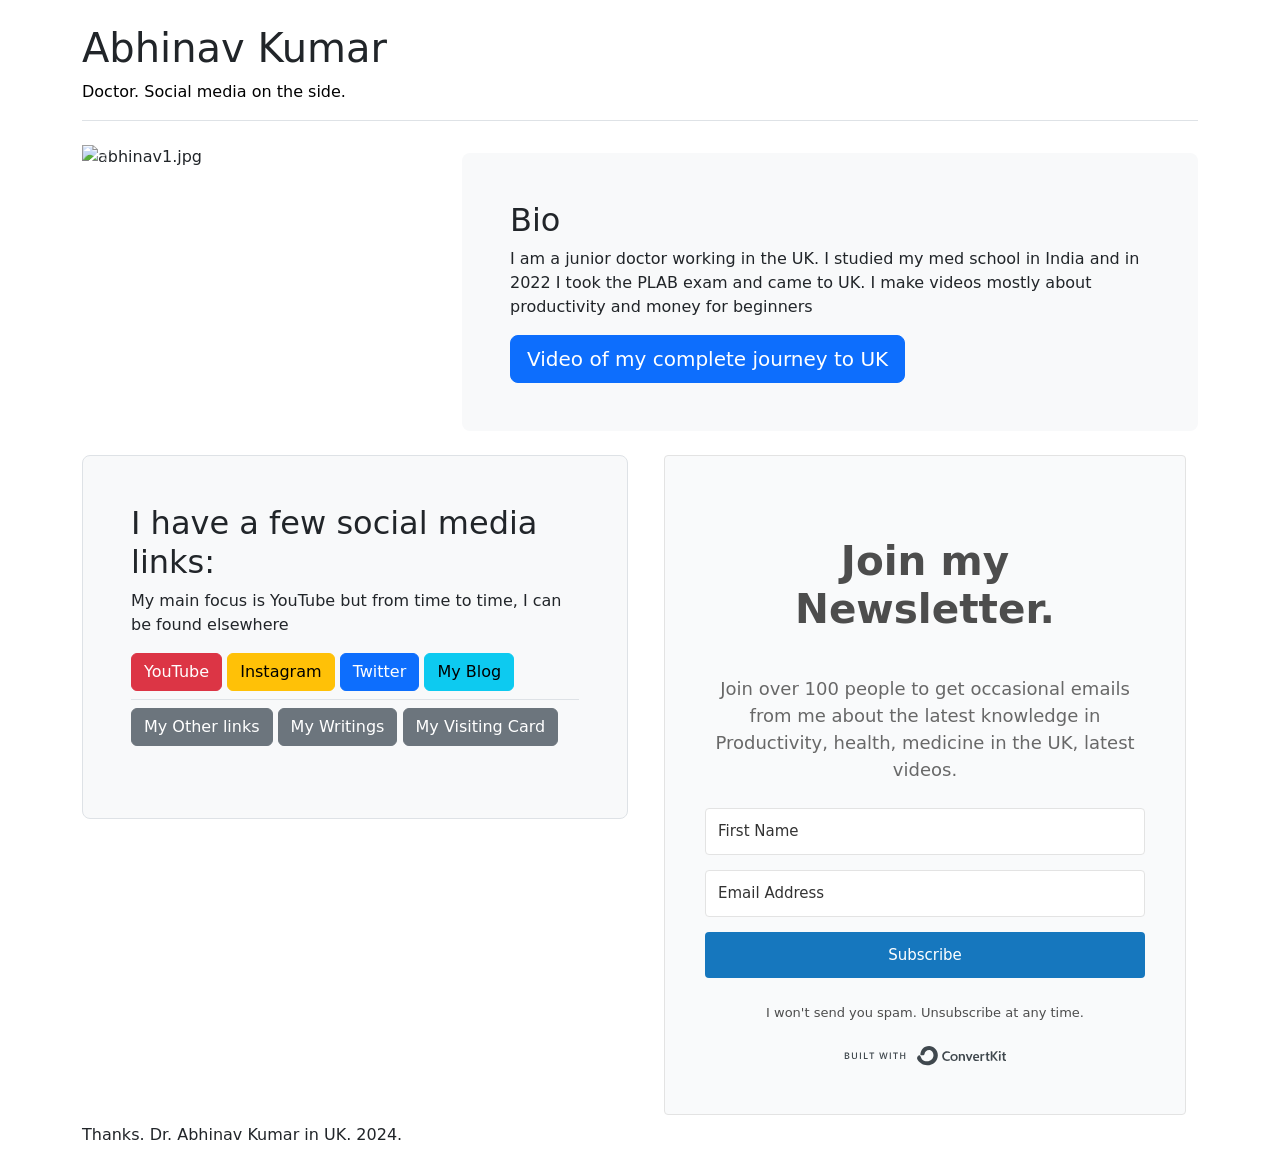
==== index.htm @ 978ca1e4 "name change" ====
<!doctype html>
<html lang="en">

<head>
    <meta charset="utf-8">
    <meta name="viewport" content="width=device-width, initial-scale=1">
    <title>Dr. Abhinav Kumar in UK</title>
    <link href="https://cdn.jsdelivr.net/npm/bootstrap@5.3.3/dist/css/bootstrap.min.css" rel="stylesheet"
        integrity="sha384-QWTKZyjpPEjISv5WaRU9OFeRpok6YctnYmDr5pNlyT2bRjXh0JMhjY6hW+ALEwIH" crossorigin="anonymous">
    <link rel="stylesheet" href="css/style.css">
</head>

<body data-bs-theme="light">
    <div class="container py-4">
        <h1>Abhinav Kumar</h1>

        <header class="pb-3 mb-4 border-bottom">
            <a href="/" class="d-flex align-items-center text-body-emphasis text-decoration-none">
                <span>Doctor. Social media on the side.</span>
            </a>
        </header>
        <div class="row align-items-md-stretch">
            <div class="col-md-4">
                <!-- <div class="h-100 p-1 bg-body-tertiary rounded-3">
                    <img class="dp h-100 w-100 rounded-3" src="image/abhinav1.jpg">
                </div> -->
                <div id="carouselExample" class="carousel slide">
                    <div class="carousel-inner">
                        <div class="carousel-item active">
                            <img src="02_24/image/abhinav1.jpg" class="d-block w-100" alt="abhinav1.jpg">
                        </div>
                        <div class="carousel-item">
                            <img src="02_24/image/abhinav2.jpg" class="d-block w-100" alt="abhinav2.jpg">
                        </div>
                        <div class="carousel-item">
                            <img src="02_24/image/abhinav3.jpg" class="d-block w-100" alt="abhinav3.jpg">
                        </div>
                        <div class="carousel-item">
                            <img src="02_24/image/studio.jpg" class="d-block w-100" alt="studio.jpg">
                        </div>
                    </div>
                    <button class="carousel-control-prev" type="button" data-bs-target="#carouselExample"
                        data-bs-slide="prev">
                        <span class="carousel-control-prev-icon" aria-hidden="true"></span>
                        <span class="visually-hidden">Previous</span>
                    </button>
                    <button class="carousel-control-next" type="button" data-bs-target="#carouselExample"
                        data-bs-slide="next">
                        <span class="carousel-control-next-icon" aria-hidden="true"></span>
                        <span class="visually-hidden">Next</span>
                    </button>
                </div>
            </div>
            <div class="col-md-8 mt-sm-2">
                <div class="h-100 p-5 bg-body-tertiary rounded-3">
                    <h2>Bio</h2>
                    <p>I am a junior doctor working in the UK. I studied my med school in India and in
                        2022 I took the PLAB exam and came to UK. I make videos mostly about productivity and money for
                        beginners</p>
                    <a href="https://youtu.be/Fj8RmemVEFo" target="_blank"><button class="btn btn-primary btn-lg"
                            type="button">Video of my complete journey to UK</button></a>
                </div>
            </div>
        </div>
        <div class="row align-items-md-stretch">
            <div class="col-md-6">
                <div class="py-4">
                    <div class="h-100 p-5 bg-body-tertiary border rounded-3">
                        <div class="pb-2">
                            <h2>I have a few social media links: </h2>
                            <p>My main focus is YouTube but from time to time, I can be found elsewhere</p>
                            <a href="https://youtube.com/@drabhinavkr" target="_blank"><button class="btn btn-danger"
                                    type="button">YouTube</button></a>
                            <a href="https://instagram.com/drabhinavkr" target="_blank"><button class="btn btn-warning"
                                    type="button">Instagram</button></a>
                            <a href="https://twitter.com/drabhinavkr_" target="_blank"><button class="btn btn-primary"
                                    type="button">Twitter</button></a>
                            <a href="https://abhinavkr.com/blog" target="_blank"><button class="btn btn-info"
                                    type="button">My Blog</button></a>
                        </div>
                        <div class="py-2 border-top">
                            <p class="d-inline-flex gap-1">
                                <a class="btn btn-secondary" data-bs-toggle="collapse" href="#otherLinks" role="button"
                                    aria-expanded="false" aria-controls="otherLinks">
                                    My Other links
                                </a>
                            </p>
                            <div class="collapse" id="otherLinks">
                                <div class="card card-body">
                                    <!-- <a class="link-underline link-underline-opacity-0 link-underline-opacity-100-hover"
                                        href="https://abhinavkr.com/learn">My Learnings</a>
                                    <a class="link-underline link-underline-opacity-0 link-underline-opacity-100-hover border-bottom"
                                        href="https://abhinavkr.com/projects">Projects</a> -->
                                    <a class="link-underline link-underline-opacity-0 link-underline-opacity-100-hover"
                                        href="https://abhinavkr.com/s/l" target="_blank">Lexicon</a>
                                    <a class="link-underline link-underline-opacity-0 link-underline-opacity-100-hover"
                                        href="https://abhinavkr.com/projects/twitter-clone/" target="_blank">Twitter
                                        Clone</a>
                                    <a class="link-underline link-underline-opacity-0 link-underline-opacity-100-hover"
                                        href="https://abhinav4848.github.io/static/projects/AbacusTest/"
                                        target="_blank">Abacus Worksheet generator</a>
                                    <a class="link-underline link-underline-opacity-0 link-underline-opacity-100-hover"
                                        href="https://abhinav4848.github.io/static/projects/arrow-generator-for-agility-exercises/"
                                        target="_blank">Agility Arrows</a>
                                    <a class="link-underline link-underline-opacity-0 link-underline-opacity-100-hover"
                                        href="https://abhinavkr.com/s/ld" target="_blank">Search
                                        App</a>
                                    <a class="link-underline link-underline-opacity-0 link-underline-opacity-100-hover"
                                        href="https://bit.ly/SQ6wnI" target="_blank">My outdated chrome extension</a>
                                </div>
                            </div>

                            <p class="d-inline-flex gap-1">
                                <a class="btn btn-secondary" data-bs-toggle="collapse" href="#otherBlogs" role="button"
                                    aria-expanded="false" aria-controls="otherBlogs">
                                    My Writings
                                </a>
                            </p>
                            <div class="collapse" id="otherBlogs">
                                <div class="card card-body">
                                    <a class="link-underline link-underline-opacity-0 link-underline-opacity-100-hover"
                                        href="https://throwninthedeep.wordpress.com" target="_blank">Writings</a>
                                    <a class="link-underline link-underline-opacity-0 link-underline-opacity-100-hover"
                                        href="https://abhinavkr.com/musings" target="_blank">Random Knowledge</a>
                                    <a class="link-underline link-underline-opacity-0 link-underline-opacity-100-hover"
                                        href="https://abhinavkr.com/blog" target="_blank">Mind and Body Blog</a>
                                    <a class="link-underline link-underline-opacity-0 link-underline-opacity-100-hover"
                                        href="https://abhinavkr.com/personal" target="_blank">Personal Journal</a>
                                </div>
                            </div>
                            <p class="d-inline-flex gap-1">
                                <a class="btn btn-secondary" data-bs-toggle="collapse" href="#visitingCard"
                                    role="button" aria-expanded="false" aria-controls="visitingCard">
                                    My Visiting Card
                                </a>
                            </p>
                            <div class="collapse" id="visitingCard">
                                <div class="card card-body">
                                    <em>Click image to Download</em>
                                    <a download="abhinavkr.com Abhinav Kumar Business Card+image.jpg"
                                        href="02_24/image/abhinavkr.com_Abhinav_Kumar_Business_Card.JPG"
                                        title="Business Card">
                                        <img class="h-100 w-100" alt="visiting card"
                                            src="02_24/image/abhinavkr.com_Abhinav_Kumar_Business_Card.JPG">
                                    </a>
                                </div>
                            </div>
                        </div>
                    </div>

                </div>
            </div>
            <div class="col-md-6">
                <!--ConvertKit-->
                <div class="container">
                    <div class="row pt-4 pb-2">
                        <div class="col">
                            <script src="https://f.convertkit.com/ckjs/ck.5.js"></script>
                            <form action="https://app.convertkit.com/forms/5622365/subscriptions"
                                class="seva-form formkit-form" method="post" data-sv-form="5622365"
                                data-uid="0d3152f352" data-format="inline" data-version="5"
                                data-options="{&quot;settings&quot;:{&quot;after_subscribe&quot;:{&quot;action&quot;:&quot;message&quot;,&quot;success_message&quot;:&quot;Success! Now check your email to confirm your subscription.&quot;,&quot;redirect_url&quot;:&quot;&quot;},&quot;analytics&quot;:{&quot;google&quot;:null,&quot;fathom&quot;:null,&quot;facebook&quot;:null,&quot;segment&quot;:null,&quot;pinterest&quot;:null,&quot;sparkloop&quot;:null,&quot;googletagmanager&quot;:null},&quot;modal&quot;:{&quot;trigger&quot;:&quot;timer&quot;,&quot;scroll_percentage&quot;:null,&quot;timer&quot;:5,&quot;devices&quot;:&quot;all&quot;,&quot;show_once_every&quot;:15},&quot;powered_by&quot;:{&quot;show&quot;:true,&quot;url&quot;:&quot;https://convertkit.com/features/forms?utm_campaign=poweredby&amp;utm_content=form&amp;utm_medium=referral&amp;utm_source=dynamic&quot;},&quot;recaptcha&quot;:{&quot;enabled&quot;:false},&quot;return_visitor&quot;:{&quot;action&quot;:&quot;show&quot;,&quot;custom_content&quot;:&quot;&quot;},&quot;slide_in&quot;:{&quot;display_in&quot;:&quot;bottom_right&quot;,&quot;trigger&quot;:&quot;timer&quot;,&quot;scroll_percentage&quot;:null,&quot;timer&quot;:5,&quot;devices&quot;:&quot;all&quot;,&quot;show_once_every&quot;:15},&quot;sticky_bar&quot;:{&quot;display_in&quot;:&quot;top&quot;,&quot;trigger&quot;:&quot;timer&quot;,&quot;scroll_percentage&quot;:null,&quot;timer&quot;:5,&quot;devices&quot;:&quot;all&quot;,&quot;show_once_every&quot;:15}},&quot;version&quot;:&quot;5&quot;}"
                                min-width="400 500 600 700 800"
                                style="background-color: rgb(249, 250, 251); border-radius: 4px;">
                                <div class="formkit-background" style="opacity: 0.2;"></div>
                                <div data-style="minimal">
                                    <div class="formkit-header" data-element="header"
                                        style="color: rgb(77, 77, 77); font-size: 27px; font-weight: 700;">
                                        <h2>Join my Newsletter.</h2>
                                    </div>
                                    <div class="formkit-subheader" data-element="subheader"
                                        style="color: rgb(104, 104, 104); font-size: 18px;">
                                        <p>Join over 100 people to get occasional emails from me about the latest
                                            knowledge in
                                            Productivity, health, medicine in the UK, latest videos.</p>
                                    </div>
                                    <ul class="formkit-alert formkit-alert-error" data-element="errors"
                                        data-group="alert"></ul>
                                    <div data-element="fields" data-stacked="true" class="seva-fields formkit-fields">
                                        <div class="formkit-field"><input class="formkit-input" aria-label="First Name"
                                                name="fields[first_name]" required="" placeholder="First Name"
                                                type="text"
                                                style="color: rgb(0, 0, 0); border-color: rgb(227, 227, 227); border-radius: 4px; font-weight: 400;">
                                        </div>
                                        <div class="formkit-field"><input class="formkit-input" name="email_address"
                                                aria-label="Email Address" placeholder="Email Address" required=""
                                                type="email"
                                                style="color: rgb(0, 0, 0); border-color: rgb(227, 227, 227); border-radius: 4px; font-weight: 400;">
                                        </div><button data-element="submit" class="formkit-submit formkit-submit"
                                            style="color: rgb(255, 255, 255); background-color: rgb(22, 119, 190); border-radius: 4px; font-weight: 400;">
                                            <div class="formkit-spinner">
                                                <div></div>
                                                <div></div>
                                                <div></div>
                                            </div><span class="">Subscribe</span>
                                        </button>
                                    </div>
                                    <div class="formkit-guarantee" data-element="guarantee"
                                        style="color: rgb(77, 77, 77); font-size: 13px; font-weight: 400;">
                                        <p>I won't send you spam. Unsubscribe at any time.</p>
                                    </div>
                                    <div class="formkit-powered-by-convertkit-container"><a
                                            href="https://convertkit.com/features/forms?utm_campaign=poweredby&amp;utm_content=form&amp;utm_medium=referral&amp;utm_source=dynamic"
                                            data-element="powered-by" class="formkit-powered-by-convertkit"
                                            data-variant="dark" target="_blank" rel="nofollow">Built with ConvertKit</a>
                                    </div>
                                </div>
                                <style>
                                    .formkit-form[data-uid="0d3152f352"] * {
                                        box-sizing: border-box;
                                    }

                                    .formkit-form[data-uid="0d3152f352"] {
                                        -webkit-font-smoothing: antialiased;
                                        -moz-osx-font-smoothing: grayscale;
                                    }

                                    .formkit-form[data-uid="0d3152f352"] legend {
                                        border: none;
                                        font-size: inherit;
                                        margin-bottom: 10px;
                                        padding: 0;
                                        position: relative;
                                        display: table;
                                    }

                                    .formkit-form[data-uid="0d3152f352"] fieldset {
                                        border: 0;
                                        padding: 0.01em 0 0 0;
                                        margin: 0;
                                        min-width: 0;
                                    }

                                    .formkit-form[data-uid="0d3152f352"] body:not(:-moz-handler-blocked) fieldset {
                                        display: table-cell;
                                    }

                                    .formkit-form[data-uid="0d3152f352"] h1,
                                    .formkit-form[data-uid="0d3152f352"] h2,
                                    .formkit-form[data-uid="0d3152f352"] h3,
                                    .formkit-form[data-uid="0d3152f352"] h4,
                                    .formkit-form[data-uid="0d3152f352"] h5,
                                    .formkit-form[data-uid="0d3152f352"] h6 {
                                        color: inherit;
                                        font-size: inherit;
                                        font-weight: inherit;
                                    }

                                    .formkit-form[data-uid="0d3152f352"] h2 {
                                        font-size: 1.5em;
                                        margin: 1em 0;
                                    }

                                    .formkit-form[data-uid="0d3152f352"] h3 {
                                        font-size: 1.17em;
                                        margin: 1em 0;
                                    }

                                    .formkit-form[data-uid="0d3152f352"] p {
                                        color: inherit;
                                        font-size: inherit;
                                        font-weight: inherit;
                                    }

                                    .formkit-form[data-uid="0d3152f352"] ol:not([template-default]),
                                    .formkit-form[data-uid="0d3152f352"] ul:not([template-default]),
                                    .formkit-form[data-uid="0d3152f352"] blockquote:not([template-default]) {
                                        text-align: left;
                                    }

                                    .formkit-form[data-uid="0d3152f352"] p:not([template-default]),
                                    .formkit-form[data-uid="0d3152f352"] hr:not([template-default]),
                                    .formkit-form[data-uid="0d3152f352"] blockquote:not([template-default]),
                                    .formkit-form[data-uid="0d3152f352"] ol:not([template-default]),
                                    .formkit-form[data-uid="0d3152f352"] ul:not([template-default]) {
                                        color: inherit;
                                        font-style: initial;
                                    }

                                    .formkit-form[data-uid="0d3152f352"] .ordered-list,
                                    .formkit-form[data-uid="0d3152f352"] .unordered-list {
                                        list-style-position: outside !important;
                                        padding-left: 1em;
                                    }

                                    .formkit-form[data-uid="0d3152f352"] .list-item {
                                        padding-left: 0;
                                    }

                                    .formkit-form[data-uid="0d3152f352"][data-format="modal"] {
                                        display: none;
                                    }

                                    .formkit-form[data-uid="0d3152f352"][data-format="slide in"] {
                                        display: none;
                                    }

                                    .formkit-form[data-uid="0d3152f352"][data-format="sticky bar"] {
                                        display: none;
                                    }

                                    .formkit-sticky-bar .formkit-form[data-uid="0d3152f352"][data-format="sticky bar"] {
                                        display: block;
                                    }

                                    .formkit-form[data-uid="0d3152f352"] .formkit-input,
                                    .formkit-form[data-uid="0d3152f352"] .formkit-select,
                                    .formkit-form[data-uid="0d3152f352"] .formkit-checkboxes {
                                        width: 100%;
                                    }

                                    .formkit-form[data-uid="0d3152f352"] .formkit-button,
                                    .formkit-form[data-uid="0d3152f352"] .formkit-submit {
                                        border: 0;
                                        border-radius: 5px;
                                        color: #ffffff;
                                        cursor: pointer;
                                        display: inline-block;
                                        text-align: center;
                                        font-size: 15px;
                                        font-weight: 500;
                                        cursor: pointer;
                                        margin-bottom: 15px;
                                        overflow: hidden;
                                        padding: 0;
                                        position: relative;
                                        vertical-align: middle;
                                    }

                                    .formkit-form[data-uid="0d3152f352"] .formkit-button:hover,
                                    .formkit-form[data-uid="0d3152f352"] .formkit-submit:hover,
                                    .formkit-form[data-uid="0d3152f352"] .formkit-button:focus,
                                    .formkit-form[data-uid="0d3152f352"] .formkit-submit:focus {
                                        outline: none;
                                    }

                                    .formkit-form[data-uid="0d3152f352"] .formkit-button:hover>span,
                                    .formkit-form[data-uid="0d3152f352"] .formkit-submit:hover>span,
                                    .formkit-form[data-uid="0d3152f352"] .formkit-button:focus>span,
                                    .formkit-form[data-uid="0d3152f352"] .formkit-submit:focus>span {
                                        background-color: rgba(0, 0, 0, 0.1);
                                    }

                                    .formkit-form[data-uid="0d3152f352"] .formkit-button>span,
                                    .formkit-form[data-uid="0d3152f352"] .formkit-submit>span {
                                        display: block;
                                        -webkit-transition: all 300ms ease-in-out;
                                        transition: all 300ms ease-in-out;
                                        padding: 12px 24px;
                                    }

                                    .formkit-form[data-uid="0d3152f352"] .formkit-input {
                                        background: #ffffff;
                                        font-size: 15px;
                                        padding: 12px;
                                        border: 1px solid #e3e3e3;
                                        -webkit-flex: 1 0 auto;
                                        -ms-flex: 1 0 auto;
                                        flex: 1 0 auto;
                                        line-height: 1.4;
                                        margin: 0;
                                        -webkit-transition: border-color ease-out 300ms;
                                        transition: border-color ease-out 300ms;
                                    }

                                    .formkit-form[data-uid="0d3152f352"] .formkit-input:focus {
                                        outline: none;
                                        border-color: #1677be;
                                        -webkit-transition: border-color ease 300ms;
                                        transition: border-color ease 300ms;
                                    }

                                    .formkit-form[data-uid="0d3152f352"] .formkit-input::-webkit-input-placeholder {
                                        color: inherit;
                                        opacity: 0.8;
                                    }

                                    .formkit-form[data-uid="0d3152f352"] .formkit-input::-moz-placeholder {
                                        color: inherit;
                                        opacity: 0.8;
                                    }

                                    .formkit-form[data-uid="0d3152f352"] .formkit-input:-ms-input-placeholder {
                                        color: inherit;
                                        opacity: 0.8;
                                    }

                                    .formkit-form[data-uid="0d3152f352"] .formkit-input::placeholder {
                                        color: inherit;
                                        opacity: 0.8;
                                    }

                                    .formkit-form[data-uid="0d3152f352"] [data-group="dropdown"] {
                                        position: relative;
                                        display: inline-block;
                                        width: 100%;
                                    }

                                    .formkit-form[data-uid="0d3152f352"] [data-group="dropdown"]::before {
                                        content: "";
                                        top: calc(50% - 2.5px);
                                        right: 10px;
                                        position: absolute;
                                        pointer-events: none;
                                        border-color: #4f4f4f transparent transparent transparent;
                                        border-style: solid;
                                        border-width: 6px 6px 0 6px;
                                        height: 0;
                                        width: 0;
                                        z-index: 999;
                                    }

                                    .formkit-form[data-uid="0d3152f352"] [data-group="dropdown"] select {
                                        height: auto;
                                        width: 100%;
                                        cursor: pointer;
                                        color: #333333;
                                        line-height: 1.4;
                                        margin-bottom: 0;
                                        padding: 0 6px;
                                        -webkit-appearance: none;
                                        -moz-appearance: none;
                                        appearance: none;
                                        font-size: 15px;
                                        padding: 12px;
                                        padding-right: 25px;
                                        border: 1px solid #e3e3e3;
                                        background: #ffffff;
                                    }

                                    .formkit-form[data-uid="0d3152f352"] [data-group="dropdown"] select:focus {
                                        outline: none;
                                    }

                                    .formkit-form[data-uid="0d3152f352"] [data-group="checkboxes"] {
                                        text-align: left;
                                        margin: 0;
                                    }

                                    .formkit-form[data-uid="0d3152f352"] [data-group="checkboxes"] [data-group="checkbox"] {
                                        margin-bottom: 10px;
                                    }

                                    .formkit-form[data-uid="0d3152f352"] [data-group="checkboxes"] [data-group="checkbox"] * {
                                        cursor: pointer;
                                    }

                                    .formkit-form[data-uid="0d3152f352"] [data-group="checkboxes"] [data-group="checkbox"]:last-of-type {
                                        margin-bottom: 0;
                                    }

                                    .formkit-form[data-uid="0d3152f352"] [data-group="checkboxes"] [data-group="checkbox"] input[type="checkbox"] {
                                        display: none;
                                    }

                                    .formkit-form[data-uid="0d3152f352"] [data-group="checkboxes"] [data-group="checkbox"] input[type="checkbox"]+label::after {
                                        content: none;
                                    }

                                    .formkit-form[data-uid="0d3152f352"] [data-group="checkboxes"] [data-group="checkbox"] input[type="checkbox"]:checked+label::after {
                                        border-color: #ffffff;
                                        content: "";
                                    }

                                    .formkit-form[data-uid="0d3152f352"] [data-group="checkboxes"] [data-group="checkbox"] input[type="checkbox"]:checked+label::before {
                                        background: #10bf7a;
                                        border-color: #10bf7a;
                                    }

                                    .formkit-form[data-uid="0d3152f352"] [data-group="checkboxes"] [data-group="checkbox"] label {
                                        position: relative;
                                        display: inline-block;
                                        padding-left: 28px;
                                    }

                                    .formkit-form[data-uid="0d3152f352"] [data-group="checkboxes"] [data-group="checkbox"] label::before,
                                    .formkit-form[data-uid="0d3152f352"] [data-group="checkboxes"] [data-group="checkbox"] label::after {
                                        position: absolute;
                                        content: "";
                                        display: inline-block;
                                    }

                                    .formkit-form[data-uid="0d3152f352"] [data-group="checkboxes"] [data-group="checkbox"] label::before {
                                        height: 16px;
                                        width: 16px;
                                        border: 1px solid #e3e3e3;
                                        background: #ffffff;
                                        left: 0px;
                                        top: 3px;
                                    }

                                    .formkit-form[data-uid="0d3152f352"] [data-group="checkboxes"] [data-group="checkbox"] label::after {
                                        height: 4px;
                                        width: 8px;
                                        border-left: 2px solid #4d4d4d;
                                        border-bottom: 2px solid #4d4d4d;
                                        -webkit-transform: rotate(-45deg);
                                        -ms-transform: rotate(-45deg);
                                        transform: rotate(-45deg);
                                        left: 4px;
                                        top: 8px;
                                    }

                                    .formkit-form[data-uid="0d3152f352"] .formkit-alert {
                                        background: #f9fafb;
                                        border: 1px solid #e3e3e3;
                                        border-radius: 5px;
                                        -webkit-flex: 1 0 auto;
                                        -ms-flex: 1 0 auto;
                                        flex: 1 0 auto;
                                        list-style: none;
                                        margin: 25px auto;
                                        padding: 12px;
                                        text-align: center;
                                        width: 100%;
                                    }

                                    .formkit-form[data-uid="0d3152f352"] .formkit-alert:empty {
                                        display: none;
                                    }

                                    .formkit-form[data-uid="0d3152f352"] .formkit-alert-success {
                                        background: #d3fbeb;
                                        border-color: #10bf7a;
                                        color: #0c905c;
                                    }

                                    .formkit-form[data-uid="0d3152f352"] .formkit-alert-error {
                                        background: #fde8e2;
                                        border-color: #f2643b;
                                        color: #ea4110;
                                    }

                                    .formkit-form[data-uid="0d3152f352"] .formkit-spinner {
                                        display: -webkit-box;
                                        display: -webkit-flex;
                                        display: -ms-flexbox;
                                        display: flex;
                                        height: 0px;
                                        width: 0px;
                                        margin: 0 auto;
                                        position: absolute;
                                        top: 0;
                                        left: 0;
                                        right: 0;
                                        width: 0px;
                                        overflow: hidden;
                                        text-align: center;
                                        -webkit-transition: all 300ms ease-in-out;
                                        transition: all 300ms ease-in-out;
                                    }

                                    .formkit-form[data-uid="0d3152f352"] .formkit-spinner>div {
                                        margin: auto;
                                        width: 12px;
                                        height: 12px;
                                        background-color: #fff;
                                        opacity: 0.3;
                                        border-radius: 100%;
                                        display: inline-block;
                                        -webkit-animation: formkit-bouncedelay-formkit-form-data-uid-0d3152f352- 1.4s infinite ease-in-out both;
                                        animation: formkit-bouncedelay-formkit-form-data-uid-0d3152f352- 1.4s infinite ease-in-out both;
                                    }

                                    .formkit-form[data-uid="0d3152f352"] .formkit-spinner>div:nth-child(1) {
                                        -webkit-animation-delay: -0.32s;
                                        animation-delay: -0.32s;
                                    }

                                    .formkit-form[data-uid="0d3152f352"] .formkit-spinner>div:nth-child(2) {
                                        -webkit-animation-delay: -0.16s;
                                        animation-delay: -0.16s;
                                    }

                                    .formkit-form[data-uid="0d3152f352"] .formkit-submit[data-active] .formkit-spinner {
                                        opacity: 1;
                                        height: 100%;
                                        width: 50px;
                                    }

                                    .formkit-form[data-uid="0d3152f352"] .formkit-submit[data-active] .formkit-spinner~span {
                                        opacity: 0;
                                    }

                                    .formkit-form[data-uid="0d3152f352"] .formkit-powered-by[data-active="false"] {
                                        opacity: 0.35;
                                    }

                                    .formkit-form[data-uid="0d3152f352"] .formkit-powered-by-convertkit-container {
                                        display: -webkit-box;
                                        display: -webkit-flex;
                                        display: -ms-flexbox;
                                        display: flex;
                                        width: 100%;
                                        z-index: 5;
                                        margin: 10px 0;
                                        position: relative;
                                    }

                                    .formkit-form[data-uid="0d3152f352"] .formkit-powered-by-convertkit-container[data-active="false"] {
                                        opacity: 0.35;
                                    }

                                    .formkit-form[data-uid="0d3152f352"] .formkit-powered-by-convertkit {
                                        -webkit-align-items: center;
                                        -webkit-box-align: center;
                                        -ms-flex-align: center;
                                        align-items: center;
                                        background-color: #ffffff;
                                        border: 1px solid #dde2e7;
                                        border-radius: 4px;
                                        color: #373f45;
                                        cursor: pointer;
                                        display: block;
                                        height: 36px;
                                        margin: 0 auto;
                                        opacity: 0.95;
                                        padding: 0;
                                        -webkit-text-decoration: none;
                                        text-decoration: none;
                                        text-indent: 100%;
                                        -webkit-transition: ease-in-out all 200ms;
                                        transition: ease-in-out all 200ms;
                                        white-space: nowrap;
                                        overflow: hidden;
                                        -webkit-user-select: none;
                                        -moz-user-select: none;
                                        -ms-user-select: none;
                                        user-select: none;
                                        width: 190px;
                                        background-repeat: no-repeat;
                                        background-position: center;
                                        background-image: url("data:image/svg+xml;charset=utf8,%3Csvg width='162' height='20' viewBox='0 0 162 20' fill='none' xmlns='http://www.w3.org/2000/svg'%3E%3Cpath d='M83.0561 15.2457C86.675 15.2457 89.4722 12.5154 89.4722 9.14749C89.4722 5.99211 86.8443 4.06563 85.1038 4.06563C82.6801 4.06563 80.7373 5.76407 80.4605 8.28551C80.4092 8.75244 80.0387 9.14403 79.5686 9.14069C78.7871 9.13509 77.6507 9.12841 76.9314 9.13092C76.6217 9.13199 76.3658 8.88106 76.381 8.57196C76.4895 6.38513 77.2218 4.3404 78.618 2.76974C80.1695 1.02445 82.4289 0 85.1038 0C89.5979 0 93.8406 4.07791 93.8406 9.14749C93.8406 14.7608 89.1832 19.3113 83.1517 19.3113C78.8502 19.3113 74.5179 16.5041 73.0053 12.5795C72.9999 12.565 72.9986 12.5492 73.0015 12.534C73.0218 12.4179 73.0617 12.3118 73.1011 12.2074C73.1583 12.0555 73.2143 11.907 73.2062 11.7359L73.18 11.1892C73.174 11.0569 73.2075 10.9258 73.2764 10.8127C73.3452 10.6995 73.4463 10.6094 73.5666 10.554L73.7852 10.4523C73.9077 10.3957 74.0148 10.3105 74.0976 10.204C74.1803 10.0974 74.2363 9.97252 74.2608 9.83983C74.3341 9.43894 74.6865 9.14749 75.0979 9.14749C75.7404 9.14749 76.299 9.57412 76.5088 10.1806C77.5188 13.1 79.1245 15.2457 83.0561 15.2457Z' fill='%23373F45'/%3E%3Cpath d='M155.758 6.91365C155.028 6.91365 154.804 6.47916 154.804 5.98857C154.804 5.46997 154.986 5.06348 155.758 5.06348C156.53 5.06348 156.712 5.46997 156.712 5.98857C156.712 6.47905 156.516 6.91365 155.758 6.91365ZM142.441 12.9304V9.32833L141.415 9.32323V8.90392C141.415 8.44719 141.786 8.07758 142.244 8.07986L142.441 8.08095V6.55306L144.082 6.09057V8.08073H145.569V8.50416C145.569 8.61242 145.548 8.71961 145.506 8.81961C145.465 8.91961 145.404 9.01047 145.328 9.08699C145.251 9.16351 145.16 9.2242 145.06 9.26559C144.96 9.30698 144.853 9.32826 144.745 9.32822H144.082V12.7201C144.082 13.2423 144.378 13.4256 144.76 13.4887C145.209 13.5629 145.583 13.888 145.583 14.343V14.9626C144.029 14.9626 142.441 14.8942 142.441 12.9304Z' fill='%23373F45'/%3E%3Cpath d='M110.058 7.92554C108.417 7.88344 106.396 8.92062 106.396 11.5137C106.396 14.0646 108.417 15.0738 110.058 15.0318C111.742 15.0738 113.748 14.0646 113.748 11.5137C113.748 8.92062 111.742 7.88344 110.058 7.92554ZM110.07 13.7586C108.878 13.7586 108.032 12.8905 108.032 11.461C108.032 10.1013 108.878 9.20569 110.071 9.20569C111.263 9.20569 112.101 10.0995 112.101 11.459C112.101 12.8887 111.263 13.7586 110.07 13.7586Z' fill='%23373F45'/%3E%3Cpath d='M118.06 7.94098C119.491 7.94098 120.978 8.33337 120.978 11.1366V14.893H120.063C119.608 14.893 119.238 14.524 119.238 14.0689V10.9965C119.238 9.66506 118.747 9.16047 117.891 9.16047C117.414 9.16047 116.797 9.52486 116.502 9.81915V14.069C116.502 14.1773 116.481 14.2845 116.44 14.3845C116.398 14.4845 116.337 14.5753 116.261 14.6519C116.184 14.7284 116.093 14.7891 115.993 14.8305C115.893 14.8719 115.786 14.8931 115.678 14.8931H114.847V8.10918H115.773C115.932 8.10914 116.087 8.16315 116.212 8.26242C116.337 8.36168 116.424 8.50033 116.46 8.65577C116.881 8.19328 117.428 7.94098 118.06 7.94098ZM122.854 8.09713C123.024 8.09708 123.19 8.1496 123.329 8.2475C123.468 8.34541 123.574 8.48391 123.631 8.64405L125.133 12.8486L126.635 8.64415C126.692 8.48402 126.798 8.34551 126.937 8.2476C127.076 8.1497 127.242 8.09718 127.412 8.09724H128.598L126.152 14.3567C126.091 14.5112 125.986 14.6439 125.849 14.7374C125.711 14.831 125.549 14.881 125.383 14.8809H124.333L121.668 8.09713H122.854Z' fill='%23373F45'/%3E%3Cpath d='M135.085 14.5514C134.566 14.7616 133.513 15.0416 132.418 15.0416C130.496 15.0416 129.024 13.9345 129.024 11.4396C129.024 9.19701 130.451 7.99792 132.191 7.99792C134.338 7.99792 135.254 9.4378 135.158 11.3979C135.139 11.8029 134.786 12.0983 134.38 12.0983H130.679C130.763 13.1916 131.562 13.7662 132.615 13.7662C133.028 13.7662 133.462 13.7452 133.983 13.6481C134.535 13.545 135.085 13.9375 135.085 14.4985V14.5514ZM133.673 10.949C133.785 9.87621 133.061 9.28752 132.191 9.28752C131.321 9.28752 130.734 9.93979 130.679 10.9489L133.673 10.949Z' fill='%23373F45'/%3E%3Cpath d='M137.345 8.11122C137.497 8.11118 137.645 8.16229 137.765 8.25635C137.884 8.35041 137.969 8.48197 138.005 8.62993C138.566 8.20932 139.268 7.94303 139.759 7.94303C139.801 7.94303 140.068 7.94303 140.489 7.99913V8.7265C140.489 9.11748 140.15 9.4147 139.759 9.4147C139.31 9.4147 138.651 9.5829 138.131 9.8773V14.8951H136.462V8.11112L137.345 8.11122ZM156.6 14.0508V8.09104H155.769C155.314 8.09104 154.944 8.45999 154.944 8.9151V14.8748H155.775C156.23 14.8748 156.6 14.5058 156.6 14.0508ZM158.857 12.9447V9.34254H157.749V8.91912C157.749 8.46401 158.118 8.09506 158.574 8.09506H158.857V6.56739L160.499 6.10479V8.09506H161.986V8.51848C161.986 8.97359 161.617 9.34254 161.161 9.34254H160.499V12.7345C160.499 13.2566 160.795 13.44 161.177 13.503C161.626 13.5774 162 13.9024 162 14.3574V14.977C160.446 14.977 158.857 14.9086 158.857 12.9447ZM98.1929 10.1124C98.2033 6.94046 100.598 5.16809 102.895 5.16809C104.171 5.16809 105.342 5.44285 106.304 6.12953L105.914 6.6631C105.654 7.02011 105.16 7.16194 104.749 6.99949C104.169 6.7702 103.622 6.7218 103.215 6.7218C101.335 6.7218 99.9169 7.92849 99.9068 10.1123C99.9169 12.2959 101.335 13.5201 103.215 13.5201C103.622 13.5201 104.169 13.4717 104.749 13.2424C105.16 13.0799 105.654 13.2046 105.914 13.5615L106.304 14.0952C105.342 14.7819 104.171 15.0566 102.895 15.0566C100.598 15.0566 98.2033 13.2842 98.1929 10.1124ZM147.619 5.21768C148.074 5.21768 148.444 5.58663 148.444 6.04174V9.81968L151.82 5.58131C151.897 5.47733 151.997 5.39282 152.112 5.3346C152.227 5.27638 152.355 5.24607 152.484 5.24611H153.984L150.166 10.0615L153.984 14.8749H152.484C152.355 14.8749 152.227 14.8446 152.112 14.7864C151.997 14.7281 151.897 14.6436 151.82 14.5397L148.444 10.3025V14.0508C148.444 14.5059 148.074 14.8749 147.619 14.8749H146.746V5.21768H147.619Z' fill='%23373F45'/%3E%3Cpath d='M0.773438 6.5752H2.68066C3.56543 6.5752 4.2041 6.7041 4.59668 6.96191C4.99219 7.21973 5.18994 7.62695 5.18994 8.18359C5.18994 8.55859 5.09326 8.87061 4.8999 9.11963C4.70654 9.36865 4.42822 9.52539 4.06494 9.58984V9.63379C4.51611 9.71875 4.84717 9.88721 5.05811 10.1392C5.27197 10.3882 5.37891 10.7266 5.37891 11.1543C5.37891 11.7314 5.17676 12.1841 4.77246 12.5122C4.37109 12.8374 3.81152 13 3.09375 13H0.773438V6.5752ZM1.82373 9.22949H2.83447C3.27393 9.22949 3.59473 9.16064 3.79688 9.02295C3.99902 8.88232 4.1001 8.64502 4.1001 8.31104C4.1001 8.00928 3.99023 7.79102 3.77051 7.65625C3.55371 7.52148 3.20801 7.4541 2.7334 7.4541H1.82373V9.22949ZM1.82373 10.082V12.1167H2.93994C3.37939 12.1167 3.71045 12.0332 3.93311 11.8662C4.15869 11.6963 4.27148 11.4297 4.27148 11.0664C4.27148 10.7324 4.15723 10.4849 3.92871 10.3237C3.7002 10.1626 3.35303 10.082 2.88721 10.082H1.82373Z' fill='%23373F45'/%3E%3Cpath d='M13.011 6.5752V10.7324C13.011 11.207 12.9084 11.623 12.7034 11.9805C12.5012 12.335 12.2068 12.6089 11.8201 12.8022C11.4363 12.9927 10.9763 13.0879 10.4402 13.0879C9.6433 13.0879 9.02368 12.877 8.5813 12.4551C8.13892 12.0332 7.91772 11.4531 7.91772 10.7148V6.5752H8.9724V10.6401C8.9724 11.1704 9.09546 11.5615 9.34155 11.8135C9.58765 12.0654 9.96557 12.1914 10.4753 12.1914C11.4656 12.1914 11.9607 11.6714 11.9607 10.6313V6.5752H13.011Z' fill='%23373F45'/%3E%3Cpath d='M15.9146 13V6.5752H16.9649V13H15.9146Z' fill='%23373F45'/%3E%3Cpath d='M19.9255 13V6.5752H20.9758V12.0991H23.696V13H19.9255Z' fill='%23373F45'/%3E%3Cpath d='M28.2828 13H27.2325V7.47607H25.3428V6.5752H30.1724V7.47607H28.2828V13Z' fill='%23373F45'/%3E%3Cpath d='M41.9472 13H40.8046L39.7148 9.16796C39.6679 9.00097 39.6093 8.76074 39.539 8.44727C39.4687 8.13086 39.4262 7.91113 39.4116 7.78809C39.3823 7.97559 39.3339 8.21875 39.2665 8.51758C39.2021 8.81641 39.1479 9.03905 39.1039 9.18554L38.0405 13H36.8979L36.0673 9.7832L35.2236 6.5752H36.2958L37.2143 10.3193C37.3578 10.9199 37.4604 11.4502 37.5219 11.9102C37.5541 11.6611 37.6025 11.3828 37.6669 11.0752C37.7314 10.7676 37.79 10.5186 37.8427 10.3281L38.8886 6.5752H39.9301L41.0024 10.3457C41.1049 10.6943 41.2133 11.2158 41.3276 11.9102C41.3715 11.4912 41.477 10.958 41.644 10.3105L42.558 6.5752H43.6215L41.9472 13Z' fill='%23373F45'/%3E%3Cpath d='M45.7957 13V6.5752H46.846V13H45.7957Z' fill='%23373F45'/%3E%3Cpath d='M52.0258 13H50.9755V7.47607H49.0859V6.5752H53.9155V7.47607H52.0258V13Z' fill='%23373F45'/%3E%3Cpath d='M61.2312 13H60.1765V10.104H57.2146V13H56.1643V6.5752H57.2146V9.20312H60.1765V6.5752H61.2312V13Z' fill='%23373F45'/%3E%3C/svg%3E");
                                    }

                                    .formkit-form[data-uid="0d3152f352"] .formkit-powered-by-convertkit:hover,
                                    .formkit-form[data-uid="0d3152f352"] .formkit-powered-by-convertkit:focus {
                                        background-color: #ffffff;
                                        -webkit-transform: scale(1.025) perspective(1px);
                                        -ms-transform: scale(1.025) perspective(1px);
                                        transform: scale(1.025) perspective(1px);
                                        opacity: 1;
                                    }

                                    .formkit-form[data-uid="0d3152f352"] .formkit-powered-by-convertkit[data-variant="dark"],
                                    .formkit-form[data-uid="0d3152f352"] .formkit-powered-by-convertkit[data-variant="light"] {
                                        background-color: transparent;
                                        border-color: transparent;
                                        width: 166px;
                                    }

                                    .formkit-form[data-uid="0d3152f352"] .formkit-powered-by-convertkit[data-variant="light"] {
                                        color: #ffffff;
                                        background-image: url("data:image/svg+xml;charset=utf8,%3Csvg width='162' height='20' viewBox='0 0 162 20' fill='none' xmlns='http://www.w3.org/2000/svg'%3E%3Cpath d='M83.0561 15.2457C86.675 15.2457 89.4722 12.5154 89.4722 9.14749C89.4722 5.99211 86.8443 4.06563 85.1038 4.06563C82.6801 4.06563 80.7373 5.76407 80.4605 8.28551C80.4092 8.75244 80.0387 9.14403 79.5686 9.14069C78.7871 9.13509 77.6507 9.12841 76.9314 9.13092C76.6217 9.13199 76.3658 8.88106 76.381 8.57196C76.4895 6.38513 77.2218 4.3404 78.618 2.76974C80.1695 1.02445 82.4289 0 85.1038 0C89.5979 0 93.8406 4.07791 93.8406 9.14749C93.8406 14.7608 89.1832 19.3113 83.1517 19.3113C78.8502 19.3113 74.5179 16.5041 73.0053 12.5795C72.9999 12.565 72.9986 12.5492 73.0015 12.534C73.0218 12.4179 73.0617 12.3118 73.1011 12.2074C73.1583 12.0555 73.2143 11.907 73.2062 11.7359L73.18 11.1892C73.174 11.0569 73.2075 10.9258 73.2764 10.8127C73.3452 10.6995 73.4463 10.6094 73.5666 10.554L73.7852 10.4523C73.9077 10.3957 74.0148 10.3105 74.0976 10.204C74.1803 10.0974 74.2363 9.97252 74.2608 9.83983C74.3341 9.43894 74.6865 9.14749 75.0979 9.14749C75.7404 9.14749 76.299 9.57412 76.5088 10.1806C77.5188 13.1 79.1245 15.2457 83.0561 15.2457Z' fill='white'/%3E%3Cpath d='M155.758 6.91365C155.028 6.91365 154.804 6.47916 154.804 5.98857C154.804 5.46997 154.986 5.06348 155.758 5.06348C156.53 5.06348 156.712 5.46997 156.712 5.98857C156.712 6.47905 156.516 6.91365 155.758 6.91365ZM142.441 12.9304V9.32833L141.415 9.32323V8.90392C141.415 8.44719 141.786 8.07758 142.244 8.07986L142.441 8.08095V6.55306L144.082 6.09057V8.08073H145.569V8.50416C145.569 8.61242 145.548 8.71961 145.506 8.81961C145.465 8.91961 145.404 9.01047 145.328 9.08699C145.251 9.16351 145.16 9.2242 145.06 9.26559C144.96 9.30698 144.853 9.32826 144.745 9.32822H144.082V12.7201C144.082 13.2423 144.378 13.4256 144.76 13.4887C145.209 13.5629 145.583 13.888 145.583 14.343V14.9626C144.029 14.9626 142.441 14.8942 142.441 12.9304Z' fill='white'/%3E%3Cpath d='M110.058 7.92554C108.417 7.88344 106.396 8.92062 106.396 11.5137C106.396 14.0646 108.417 15.0738 110.058 15.0318C111.742 15.0738 113.748 14.0646 113.748 11.5137C113.748 8.92062 111.742 7.88344 110.058 7.92554ZM110.07 13.7586C108.878 13.7586 108.032 12.8905 108.032 11.461C108.032 10.1013 108.878 9.20569 110.071 9.20569C111.263 9.20569 112.101 10.0995 112.101 11.459C112.101 12.8887 111.263 13.7586 110.07 13.7586Z' fill='white'/%3E%3Cpath d='M118.06 7.94098C119.491 7.94098 120.978 8.33337 120.978 11.1366V14.893H120.063C119.608 14.893 119.238 14.524 119.238 14.0689V10.9965C119.238 9.66506 118.747 9.16047 117.891 9.16047C117.414 9.16047 116.797 9.52486 116.502 9.81915V14.069C116.502 14.1773 116.481 14.2845 116.44 14.3845C116.398 14.4845 116.337 14.5753 116.261 14.6519C116.184 14.7284 116.093 14.7891 115.993 14.8305C115.893 14.8719 115.786 14.8931 115.678 14.8931H114.847V8.10918H115.773C115.932 8.10914 116.087 8.16315 116.212 8.26242C116.337 8.36168 116.424 8.50033 116.46 8.65577C116.881 8.19328 117.428 7.94098 118.06 7.94098ZM122.854 8.09713C123.024 8.09708 123.19 8.1496 123.329 8.2475C123.468 8.34541 123.574 8.48391 123.631 8.64405L125.133 12.8486L126.635 8.64415C126.692 8.48402 126.798 8.34551 126.937 8.2476C127.076 8.1497 127.242 8.09718 127.412 8.09724H128.598L126.152 14.3567C126.091 14.5112 125.986 14.6439 125.849 14.7374C125.711 14.831 125.549 14.881 125.383 14.8809H124.333L121.668 8.09713H122.854Z' fill='white'/%3E%3Cpath d='M135.085 14.5514C134.566 14.7616 133.513 15.0416 132.418 15.0416C130.496 15.0416 129.024 13.9345 129.024 11.4396C129.024 9.19701 130.451 7.99792 132.191 7.99792C134.338 7.99792 135.254 9.4378 135.158 11.3979C135.139 11.8029 134.786 12.0983 134.38 12.0983H130.679C130.763 13.1916 131.562 13.7662 132.615 13.7662C133.028 13.7662 133.462 13.7452 133.983 13.6481C134.535 13.545 135.085 13.9375 135.085 14.4985V14.5514ZM133.673 10.949C133.785 9.87621 133.061 9.28752 132.191 9.28752C131.321 9.28752 130.734 9.93979 130.679 10.9489L133.673 10.949Z' fill='white'/%3E%3Cpath d='M137.345 8.11122C137.497 8.11118 137.645 8.16229 137.765 8.25635C137.884 8.35041 137.969 8.48197 138.005 8.62993C138.566 8.20932 139.268 7.94303 139.759 7.94303C139.801 7.94303 140.068 7.94303 140.489 7.99913V8.7265C140.489 9.11748 140.15 9.4147 139.759 9.4147C139.31 9.4147 138.651 9.5829 138.131 9.8773V14.8951H136.462V8.11112L137.345 8.11122ZM156.6 14.0508V8.09104H155.769C155.314 8.09104 154.944 8.45999 154.944 8.9151V14.8748H155.775C156.23 14.8748 156.6 14.5058 156.6 14.0508ZM158.857 12.9447V9.34254H157.749V8.91912C157.749 8.46401 158.118 8.09506 158.574 8.09506H158.857V6.56739L160.499 6.10479V8.09506H161.986V8.51848C161.986 8.97359 161.617 9.34254 161.161 9.34254H160.499V12.7345C160.499 13.2566 160.795 13.44 161.177 13.503C161.626 13.5774 162 13.9024 162 14.3574V14.977C160.446 14.977 158.857 14.9086 158.857 12.9447ZM98.1929 10.1124C98.2033 6.94046 100.598 5.16809 102.895 5.16809C104.171 5.16809 105.342 5.44285 106.304 6.12953L105.914 6.6631C105.654 7.02011 105.16 7.16194 104.749 6.99949C104.169 6.7702 103.622 6.7218 103.215 6.7218C101.335 6.7218 99.9169 7.92849 99.9068 10.1123C99.9169 12.2959 101.335 13.5201 103.215 13.5201C103.622 13.5201 104.169 13.4717 104.749 13.2424C105.16 13.0799 105.654 13.2046 105.914 13.5615L106.304 14.0952C105.342 14.7819 104.171 15.0566 102.895 15.0566C100.598 15.0566 98.2033 13.2842 98.1929 10.1124ZM147.619 5.21768C148.074 5.21768 148.444 5.58663 148.444 6.04174V9.81968L151.82 5.58131C151.897 5.47733 151.997 5.39282 152.112 5.3346C152.227 5.27638 152.355 5.24607 152.484 5.24611H153.984L150.166 10.0615L153.984 14.8749H152.484C152.355 14.8749 152.227 14.8446 152.112 14.7864C151.997 14.7281 151.897 14.6436 151.82 14.5397L148.444 10.3025V14.0508C148.444 14.5059 148.074 14.8749 147.619 14.8749H146.746V5.21768H147.619Z' fill='white'/%3E%3Cpath d='M0.773438 6.5752H2.68066C3.56543 6.5752 4.2041 6.7041 4.59668 6.96191C4.99219 7.21973 5.18994 7.62695 5.18994 8.18359C5.18994 8.55859 5.09326 8.87061 4.8999 9.11963C4.70654 9.36865 4.42822 9.52539 4.06494 9.58984V9.63379C4.51611 9.71875 4.84717 9.88721 5.05811 10.1392C5.27197 10.3882 5.37891 10.7266 5.37891 11.1543C5.37891 11.7314 5.17676 12.1841 4.77246 12.5122C4.37109 12.8374 3.81152 13 3.09375 13H0.773438V6.5752ZM1.82373 9.22949H2.83447C3.27393 9.22949 3.59473 9.16064 3.79688 9.02295C3.99902 8.88232 4.1001 8.64502 4.1001 8.31104C4.1001 8.00928 3.99023 7.79102 3.77051 7.65625C3.55371 7.52148 3.20801 7.4541 2.7334 7.4541H1.82373V9.22949ZM1.82373 10.082V12.1167H2.93994C3.37939 12.1167 3.71045 12.0332 3.93311 11.8662C4.15869 11.6963 4.27148 11.4297 4.27148 11.0664C4.27148 10.7324 4.15723 10.4849 3.92871 10.3237C3.7002 10.1626 3.35303 10.082 2.88721 10.082H1.82373Z' fill='white'/%3E%3Cpath d='M13.011 6.5752V10.7324C13.011 11.207 12.9084 11.623 12.7034 11.9805C12.5012 12.335 12.2068 12.6089 11.8201 12.8022C11.4363 12.9927 10.9763 13.0879 10.4402 13.0879C9.6433 13.0879 9.02368 12.877 8.5813 12.4551C8.13892 12.0332 7.91772 11.4531 7.91772 10.7148V6.5752H8.9724V10.6401C8.9724 11.1704 9.09546 11.5615 9.34155 11.8135C9.58765 12.0654 9.96557 12.1914 10.4753 12.1914C11.4656 12.1914 11.9607 11.6714 11.9607 10.6313V6.5752H13.011Z' fill='white'/%3E%3Cpath d='M15.9146 13V6.5752H16.9649V13H15.9146Z' fill='white'/%3E%3Cpath d='M19.9255 13V6.5752H20.9758V12.0991H23.696V13H19.9255Z' fill='white'/%3E%3Cpath d='M28.2828 13H27.2325V7.47607H25.3428V6.5752H30.1724V7.47607H28.2828V13Z' fill='white'/%3E%3Cpath d='M41.9472 13H40.8046L39.7148 9.16796C39.6679 9.00097 39.6093 8.76074 39.539 8.44727C39.4687 8.13086 39.4262 7.91113 39.4116 7.78809C39.3823 7.97559 39.3339 8.21875 39.2665 8.51758C39.2021 8.81641 39.1479 9.03905 39.1039 9.18554L38.0405 13H36.8979L36.0673 9.7832L35.2236 6.5752H36.2958L37.2143 10.3193C37.3578 10.9199 37.4604 11.4502 37.5219 11.9102C37.5541 11.6611 37.6025 11.3828 37.6669 11.0752C37.7314 10.7676 37.79 10.5186 37.8427 10.3281L38.8886 6.5752H39.9301L41.0024 10.3457C41.1049 10.6943 41.2133 11.2158 41.3276 11.9102C41.3715 11.4912 41.477 10.958 41.644 10.3105L42.558 6.5752H43.6215L41.9472 13Z' fill='white'/%3E%3Cpath d='M45.7957 13V6.5752H46.846V13H45.7957Z' fill='white'/%3E%3Cpath d='M52.0258 13H50.9755V7.47607H49.0859V6.5752H53.9155V7.47607H52.0258V13Z' fill='white'/%3E%3Cpath d='M61.2312 13H60.1765V10.104H57.2146V13H56.1643V6.5752H57.2146V9.20312H60.1765V6.5752H61.2312V13Z' fill='white'/%3E%3C/svg%3E");
                                    }

                                    @-webkit-keyframes formkit-bouncedelay-formkit-form-data-uid-0d3152f352- {

                                        0%,
                                        80%,
                                        100% {
                                            -webkit-transform: scale(0);
                                            -ms-transform: scale(0);
                                            transform: scale(0);
                                        }

                                        40% {
                                            -webkit-transform: scale(1);
                                            -ms-transform: scale(1);
                                            transform: scale(1);
                                        }
                                    }

                                    @keyframes formkit-bouncedelay-formkit-form-data-uid-0d3152f352- {

                                        0%,
                                        80%,
                                        100% {
                                            -webkit-transform: scale(0);
                                            -ms-transform: scale(0);
                                            transform: scale(0);
                                        }

                                        40% {
                                            -webkit-transform: scale(1);
                                            -ms-transform: scale(1);
                                            transform: scale(1);
                                        }
                                    }

                                    .formkit-form[data-uid="0d3152f352"] blockquote {
                                        padding: 10px 20px;
                                        margin: 0 0 20px;
                                        border-left: 5px solid #e1e1e1;
                                    }

                                    .formkit-form[data-uid="0d3152f352"] .seva-custom-content {
                                        padding: 15px;
                                        font-size: 16px;
                                        color: #fff;
                                        mix-blend-mode: difference;
                                    }

                                    .formkit-form[data-uid="0d3152f352"] .formkit-modal.guard {
                                        max-width: 420px;
                                        width: 100%;
                                    }

                                    .formkit-form[data-uid="0d3152f352"] {
                                        border: 1px solid #e3e3e3;
                                        max-width: 700px;
                                        position: relative;
                                        overflow: hidden;
                                    }

                                    .formkit-form[data-uid="0d3152f352"] .formkit-background {
                                        width: 100%;
                                        height: 100%;
                                        position: absolute;
                                        top: 0;
                                        left: 0;
                                        background-size: cover;
                                        background-position: center;
                                        opacity: 0.3;
                                    }

                                    .formkit-form[data-uid="0d3152f352"] [data-style="minimal"] {
                                        padding: 20px;
                                        width: 100%;
                                        position: relative;
                                    }

                                    .formkit-form[data-uid="0d3152f352"] .formkit-header {
                                        margin: 0 0 27px 0;
                                        text-align: center;
                                    }

                                    .formkit-form[data-uid="0d3152f352"] .formkit-subheader {
                                        margin: 18px 0;
                                        text-align: center;
                                    }

                                    .formkit-form[data-uid="0d3152f352"] .formkit-guarantee {
                                        font-size: 13px;
                                        margin: 10px 0 15px 0;
                                        text-align: center;
                                    }

                                    .formkit-form[data-uid="0d3152f352"] .formkit-guarantee>p {
                                        margin: 0;
                                    }

                                    .formkit-form[data-uid="0d3152f352"] .formkit-powered-by-convertkit-container {
                                        margin-bottom: 0;
                                    }

                                    .formkit-form[data-uid="0d3152f352"] .formkit-fields {
                                        display: -webkit-box;
                                        display: -webkit-flex;
                                        display: -ms-flexbox;
                                        display: flex;
                                        -webkit-flex-wrap: wrap;
                                        -ms-flex-wrap: wrap;
                                        flex-wrap: wrap;
                                        margin: 25px auto 0 auto;
                                    }

                                    .formkit-form[data-uid="0d3152f352"] .formkit-field {
                                        min-width: 220px;
                                    }

                                    .formkit-form[data-uid="0d3152f352"] .formkit-field,
                                    .formkit-form[data-uid="0d3152f352"] .formkit-submit {
                                        margin: 0 0 15px 0;
                                        -webkit-flex: 1 0 100%;
                                        -ms-flex: 1 0 100%;
                                        flex: 1 0 100%;
                                    }

                                    .formkit-form[data-uid="0d3152f352"][min-width~="600"] [data-style="minimal"] {
                                        padding: 40px;
                                    }

                                    .formkit-form[data-uid="0d3152f352"][min-width~="600"] .formkit-fields[data-stacked="false"] {
                                        margin-left: -5px;
                                        margin-right: -5px;
                                    }

                                    .formkit-form[data-uid="0d3152f352"][min-width~="600"] .formkit-fields[data-stacked="false"] .formkit-field,
                                    .formkit-form[data-uid="0d3152f352"][min-width~="600"] .formkit-fields[data-stacked="false"] .formkit-submit {
                                        margin: 0 5px 15px 5px;
                                    }

                                    .formkit-form[data-uid="0d3152f352"][min-width~="600"] .formkit-fields[data-stacked="false"] .formkit-field {
                                        -webkit-flex: 100 1 auto;
                                        -ms-flex: 100 1 auto;
                                        flex: 100 1 auto;
                                    }

                                    .formkit-form[data-uid="0d3152f352"][min-width~="600"] .formkit-fields[data-stacked="false"] .formkit-submit {
                                        -webkit-flex: 1 1 auto;
                                        -ms-flex: 1 1 auto;
                                        flex: 1 1 auto;
                                    }
                                </style>
                            </form>
                        </div>
                    </div><!-- /row -->
                </div><!-- /container -->
            </div>
        </div>
        <footer>
            Thanks. Dr. Abhinav Kumar in UK. 2024.
        </footer>

    </div>
    <script src="https://cdn.jsdelivr.net/npm/bootstrap@5.3.3/dist/js/bootstrap.bundle.min.js"
        integrity="sha384-YvpcrYf0tY3lHB60NNkmXc5s9fDVZLESaAA55NDzOxhy9GkcIdslK1eN7N6jIeHz"
        crossorigin="anonymous"></script>
</body>

</html>
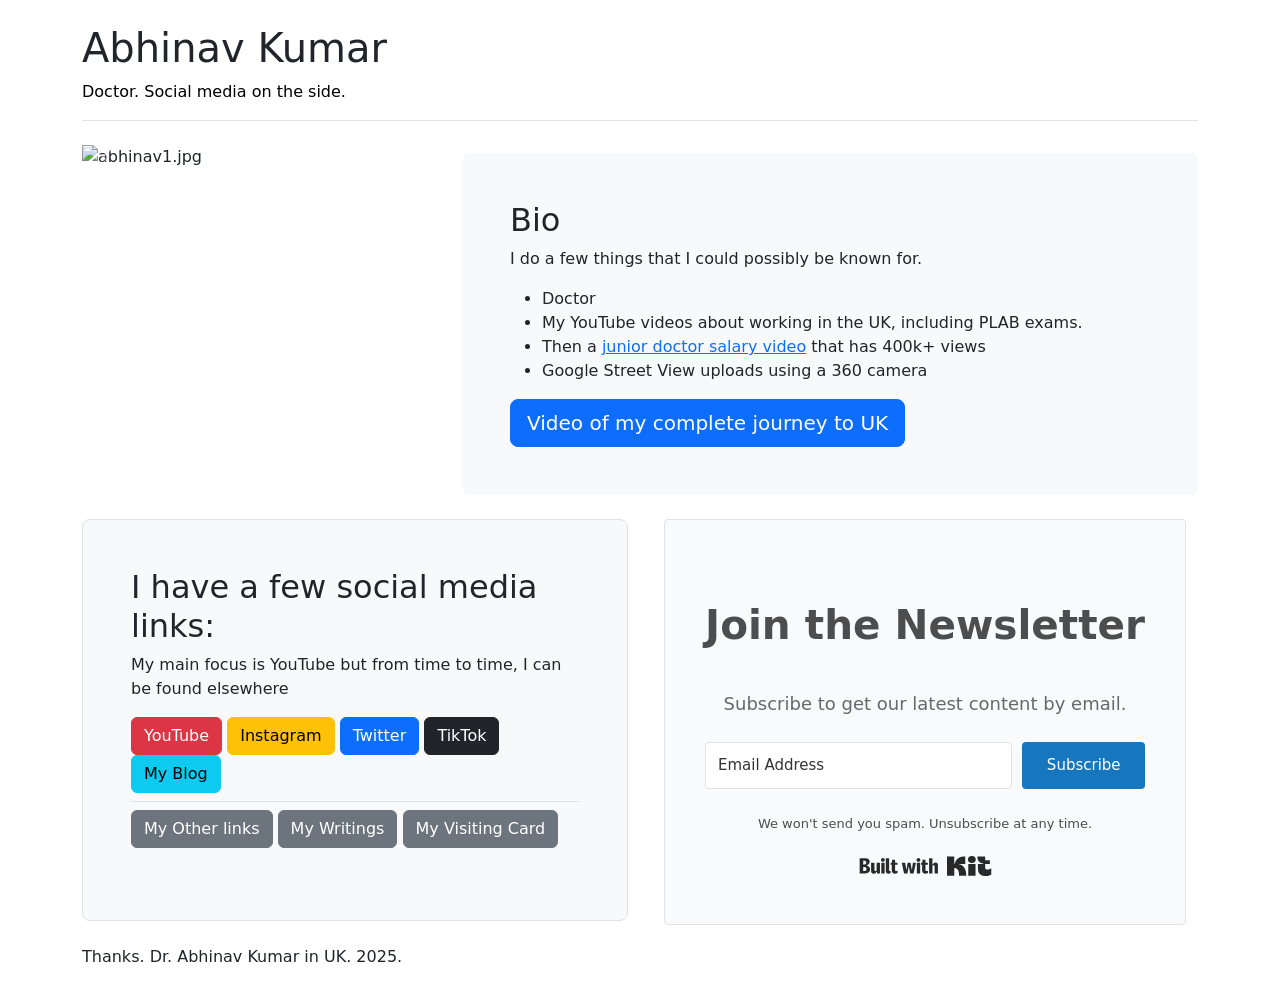
==== commit 71b554d1: "Sync current homepage and document GitHub workflow" ====
--- a/index.htm
+++ b/index.htm
@@ -5,38 +5,41 @@
     <meta charset="utf-8">
     <meta name="viewport" content="width=device-width, initial-scale=1">
     <title>Dr. Abhinav Kumar in UK</title>
-    <link href="https://cdn.jsdelivr.net/npm/bootstrap@5.3.3/dist/css/bootstrap.min.css" rel="stylesheet"
-        integrity="sha384-QWTKZyjpPEjISv5WaRU9OFeRpok6YctnYmDr5pNlyT2bRjXh0JMhjY6hW+ALEwIH" crossorigin="anonymous">
-    <link rel="stylesheet" href="css/style.css">
+    <link href="https://cdn.jsdelivr.net/npm/bootstrap@5.3.3/dist/css/bootstrap.min.css" rel="stylesheet" integrity=""
+        crossorigin="anonymous">
+    <link rel="stylesheet" href="/css/style.css">
 </head>
 
 <body data-bs-theme="light">
+
     <div class="container py-4">
         <h1>Abhinav Kumar</h1>
-
         <header class="pb-3 mb-4 border-bottom">
-            <a href="/" class="d-flex align-items-center text-body-emphasis text-decoration-none">
+            <a href="/"
+                class="d-flex align-items-center text-body-emphasis text-decoration-none">
                 <span>Doctor. Social media on the side.</span>
             </a>
         </header>
         <div class="row align-items-md-stretch">
             <div class="col-md-4">
-                <!-- <div class="h-100 p-1 bg-body-tertiary rounded-3">
-                    <img class="dp h-100 w-100 rounded-3" src="image/abhinav1.jpg">
-                </div> -->
+
                 <div id="carouselExample" class="carousel slide">
                     <div class="carousel-inner">
                         <div class="carousel-item active">
-                            <img src="02_24/image/abhinav1.jpg" class="d-block w-100" alt="abhinav1.jpg">
+                            <img src="/02_24/image/abhinav1.jpg" class="d-block w-100"
+                                alt="abhinav1.jpg">
                         </div>
                         <div class="carousel-item">
-                            <img src="02_24/image/abhinav2.jpg" class="d-block w-100" alt="abhinav2.jpg">
+                            <img src="/02_24/image/abhinav2.jpg" class="d-block w-100"
+                                alt="abhinav2.jpg">
                         </div>
                         <div class="carousel-item">
-                            <img src="02_24/image/abhinav3.jpg" class="d-block w-100" alt="abhinav3.jpg">
+                            <img src="/02_24/image/abhinav3.jpg" class="d-block w-100"
+                                alt="abhinav3.jpg">
                         </div>
                         <div class="carousel-item">
-                            <img src="02_24/image/studio.jpg" class="d-block w-100" alt="studio.jpg">
+                            <img src="/02_24/image/studio.jpg" class="d-block w-100"
+                                alt="studio.jpg">
                         </div>
                     </div>
                     <button class="carousel-control-prev" type="button" data-bs-target="#carouselExample"
@@ -54,9 +57,13 @@
             <div class="col-md-8 mt-sm-2">
                 <div class="h-100 p-5 bg-body-tertiary rounded-3">
                     <h2>Bio</h2>
-                    <p>I am a junior doctor working in the UK. I studied my med school in India and in
-                        2022 I took the PLAB exam and came to UK. I make videos mostly about productivity and money for
-                        beginners</p>
+                    <p>I do a few things that I could possibly be known for.</p>
+                    <ul>
+                        <li>Doctor</li>
+                        <li>My YouTube videos about working in the UK, including PLAB exams.</li>
+                        <li>Then a <a href="https://youtu.be/0tTryyFhsk0" target="_blank" rel="noopener noreferrer">junior doctor salary video</a> that has 400k+ views</li>
+                        <li>Google Street View uploads using a 360 camera</li>
+                    </ul>
                     <a href="https://youtu.be/Fj8RmemVEFo" target="_blank"><button class="btn btn-primary btn-lg"
                             type="button">Video of my complete journey to UK</button></a>
                 </div>
@@ -75,6 +82,8 @@
                                     type="button">Instagram</button></a>
                             <a href="https://twitter.com/drabhinavkr_" target="_blank"><button class="btn btn-primary"
                                     type="button">Twitter</button></a>
+                            <a href="https://www.tiktok.com/@drabhinavkr" target="_blank"><button class="btn btn-dark"
+                                    type="button">TikTok</button></a>
                             <a href="https://abhinavkr.com/blog" target="_blank"><button class="btn btn-info"
                                     type="button">My Blog</button></a>
                         </div>
@@ -87,10 +96,6 @@
                             </p>
                             <div class="collapse" id="otherLinks">
                                 <div class="card card-body">
-                                    <!-- <a class="link-underline link-underline-opacity-0 link-underline-opacity-100-hover"
-                                        href="https://abhinavkr.com/learn">My Learnings</a>
-                                    <a class="link-underline link-underline-opacity-0 link-underline-opacity-100-hover border-bottom"
-                                        href="https://abhinavkr.com/projects">Projects</a> -->
                                     <a class="link-underline link-underline-opacity-0 link-underline-opacity-100-hover"
                                         href="https://abhinavkr.com/s/l" target="_blank">Lexicon</a>
                                     <a class="link-underline link-underline-opacity-0 link-underline-opacity-100-hover"
@@ -107,9 +112,10 @@
                                         App</a>
                                     <a class="link-underline link-underline-opacity-0 link-underline-opacity-100-hover"
                                         href="https://bit.ly/SQ6wnI" target="_blank">My outdated chrome extension</a>
+                                    <a class="link-underline link-underline-opacity-0 link-underline-opacity-100-hover"
+                                        href="https://abhinavkr.com/projects/gpleaflets/" target="_blank">My NHS & PCDS search page</a>
                                 </div>
                             </div>
-
                             <p class="d-inline-flex gap-1">
                                 <a class="btn btn-secondary" data-bs-toggle="collapse" href="#otherBlogs" role="button"
                                     aria-expanded="false" aria-controls="otherBlogs">
@@ -119,7 +125,7 @@
                             <div class="collapse" id="otherBlogs">
                                 <div class="card card-body">
                                     <a class="link-underline link-underline-opacity-0 link-underline-opacity-100-hover"
-                                        href="https://throwninthedeep.wordpress.com" target="_blank">Writings</a>
+                                        href="https://throwninthedeep.wordpress.com/" target="_blank">Writings</a>
                                     <a class="link-underline link-underline-opacity-0 link-underline-opacity-100-hover"
                                         href="https://abhinavkr.com/musings" target="_blank">Random Knowledge</a>
                                     <a class="link-underline link-underline-opacity-0 link-underline-opacity-100-hover"
@@ -137,51 +143,42 @@
                             <div class="collapse" id="visitingCard">
                                 <div class="card card-body">
                                     <em>Click image to Download</em>
-                                    <a download="abhinavkr.com Abhinav Kumar Business Card+image.jpg"
+                                    <a download="abhinavkr.com_Abhinav_Kumar_Business_Card.JPG"
                                         href="02_24/image/abhinavkr.com_Abhinav_Kumar_Business_Card.JPG"
                                         title="Business Card">
                                         <img class="h-100 w-100" alt="visiting card"
-                                            src="02_24/image/abhinavkr.com_Abhinav_Kumar_Business_Card.JPG">
+                                            src="/02_24/image/abhinavkr.com_Abhinav_Kumar_Business_Card.JPG">
                                     </a>
                                 </div>
                             </div>
                         </div>
                     </div>
-
                 </div>
             </div>
             <div class="col-md-6">
-                <!--ConvertKit-->
+
                 <div class="container">
                     <div class="row pt-4 pb-2">
                         <div class="col">
                             <script src="https://f.convertkit.com/ckjs/ck.5.js"></script>
-                            <form action="https://app.convertkit.com/forms/5622365/subscriptions"
+                            <form action="https://app.kit.com/forms/5622365/subscriptions"
                                 class="seva-form formkit-form" method="post" data-sv-form="5622365"
                                 data-uid="0d3152f352" data-format="inline" data-version="5"
-                                data-options="{&quot;settings&quot;:{&quot;after_subscribe&quot;:{&quot;action&quot;:&quot;message&quot;,&quot;success_message&quot;:&quot;Success! Now check your email to confirm your subscription.&quot;,&quot;redirect_url&quot;:&quot;&quot;},&quot;analytics&quot;:{&quot;google&quot;:null,&quot;fathom&quot;:null,&quot;facebook&quot;:null,&quot;segment&quot;:null,&quot;pinterest&quot;:null,&quot;sparkloop&quot;:null,&quot;googletagmanager&quot;:null},&quot;modal&quot;:{&quot;trigger&quot;:&quot;timer&quot;,&quot;scroll_percentage&quot;:null,&quot;timer&quot;:5,&quot;devices&quot;:&quot;all&quot;,&quot;show_once_every&quot;:15},&quot;powered_by&quot;:{&quot;show&quot;:true,&quot;url&quot;:&quot;https://convertkit.com/features/forms?utm_campaign=poweredby&amp;utm_content=form&amp;utm_medium=referral&amp;utm_source=dynamic&quot;},&quot;recaptcha&quot;:{&quot;enabled&quot;:false},&quot;return_visitor&quot;:{&quot;action&quot;:&quot;show&quot;,&quot;custom_content&quot;:&quot;&quot;},&quot;slide_in&quot;:{&quot;display_in&quot;:&quot;bottom_right&quot;,&quot;trigger&quot;:&quot;timer&quot;,&quot;scroll_percentage&quot;:null,&quot;timer&quot;:5,&quot;devices&quot;:&quot;all&quot;,&quot;show_once_every&quot;:15},&quot;sticky_bar&quot;:{&quot;display_in&quot;:&quot;top&quot;,&quot;trigger&quot;:&quot;timer&quot;,&quot;scroll_percentage&quot;:null,&quot;timer&quot;:5,&quot;devices&quot;:&quot;all&quot;,&quot;show_once_every&quot;:15}},&quot;version&quot;:&quot;5&quot;}"
+                                data-options="{&quot;settings&quot;:{&quot;after_subscribe&quot;:{&quot;action&quot;:&quot;message&quot;,&quot;success_message&quot;:&quot;Success! Now check your email to confirm your subscription.&quot;,&quot;redirect_url&quot;:&quot;&quot;},&quot;analytics&quot;:{&quot;google&quot;:null,&quot;fathom&quot;:null,&quot;facebook&quot;:null,&quot;segment&quot;:null,&quot;pinterest&quot;:null,&quot;sparkloop&quot;:null,&quot;googletagmanager&quot;:null},&quot;modal&quot;:{&quot;trigger&quot;:&quot;timer&quot;,&quot;scroll_percentage&quot;:null,&quot;timer&quot;:5,&quot;devices&quot;:&quot;all&quot;,&quot;show_once_every&quot;:15},&quot;powered_by&quot;:{&quot;show&quot;:true,&quot;url&quot;:&quot;https://kit.com/features/forms?utm_campaign=poweredby&amp;utm_content=form&amp;utm_medium=referral&amp;utm_source=dynamic&quot;},&quot;recaptcha&quot;:{&quot;enabled&quot;:false},&quot;return_visitor&quot;:{&quot;action&quot;:&quot;hide&quot;,&quot;custom_content&quot;:&quot;&quot;},&quot;slide_in&quot;:{&quot;display_in&quot;:&quot;bottom_right&quot;,&quot;trigger&quot;:&quot;timer&quot;,&quot;scroll_percentage&quot;:null,&quot;timer&quot;:5,&quot;devices&quot;:&quot;all&quot;,&quot;show_once_every&quot;:15},&quot;sticky_bar&quot;:{&quot;display_in&quot;:&quot;top&quot;,&quot;trigger&quot;:&quot;timer&quot;,&quot;scroll_percentage&quot;:null,&quot;timer&quot;:5,&quot;devices&quot;:&quot;all&quot;,&quot;show_once_every&quot;:15}},&quot;version&quot;:&quot;5&quot;}"
                                 min-width="400 500 600 700 800"
                                 style="background-color: rgb(249, 250, 251); border-radius: 4px;">
                                 <div class="formkit-background" style="opacity: 0.2;"></div>
                                 <div data-style="minimal">
                                     <div class="formkit-header" data-element="header"
                                         style="color: rgb(77, 77, 77); font-size: 27px; font-weight: 700;">
-                                        <h2>Join my Newsletter.</h2>
+                                        <h2>Join the Newsletter</h2>
                                     </div>
                                     <div class="formkit-subheader" data-element="subheader"
-                                        style="color: rgb(104, 104, 104); font-size: 18px;">
-                                        <p>Join over 100 people to get occasional emails from me about the latest
-                                            knowledge in
-                                            Productivity, health, medicine in the UK, latest videos.</p>
-                                    </div>
+                                        style="color: rgb(104, 104, 104); font-size: 18px;">Subscribe to get our latest
+                                        content by email.</div>
                                     <ul class="formkit-alert formkit-alert-error" data-element="errors"
                                         data-group="alert"></ul>
-                                    <div data-element="fields" data-stacked="true" class="seva-fields formkit-fields">
-                                        <div class="formkit-field"><input class="formkit-input" aria-label="First Name"
-                                                name="fields[first_name]" required="" placeholder="First Name"
-                                                type="text"
-                                                style="color: rgb(0, 0, 0); border-color: rgb(227, 227, 227); border-radius: 4px; font-weight: 400;">
-                                        </div>
+                                    <div data-element="fields" data-stacked="false" class="seva-fields formkit-fields">
                                         <div class="formkit-field"><input class="formkit-input" name="email_address"
                                                 aria-label="Email Address" placeholder="Email Address" required=""
                                                 type="email"
@@ -196,14 +193,12 @@
                                         </button>
                                     </div>
                                     <div class="formkit-guarantee" data-element="guarantee"
-                                        style="color: rgb(77, 77, 77); font-size: 13px; font-weight: 400;">
-                                        <p>I won't send you spam. Unsubscribe at any time.</p>
-                                    </div>
+                                        style="color: rgb(77, 77, 77); font-size: 13px; font-weight: 400;">We won't send
+                                        you spam. Unsubscribe at any time.</div>
                                     <div class="formkit-powered-by-convertkit-container"><a
-                                            href="https://convertkit.com/features/forms?utm_campaign=poweredby&amp;utm_content=form&amp;utm_medium=referral&amp;utm_source=dynamic"
+                                            href="https://kit.com/features/forms?utm_campaign=poweredby&amp;utm_content=form&amp;utm_medium=referral&amp;utm_source=dynamic"
                                             data-element="powered-by" class="formkit-powered-by-convertkit"
-                                            data-variant="dark" target="_blank" rel="nofollow">Built with ConvertKit</a>
-                                    </div>
+                                            data-variant="dark" target="_blank" rel="nofollow">Built with Kit</a></div>
                                 </div>
                                 <style>
                                     .formkit-form[data-uid="0d3152f352"] * {
@@ -592,7 +587,6 @@
                                         display: -ms-flexbox;
                                         display: flex;
                                         width: 100%;
-                                        z-index: 5;
                                         margin: 10px 0;
                                         position: relative;
                                     }
@@ -607,9 +601,8 @@
                                         -ms-flex-align: center;
                                         align-items: center;
                                         background-color: #ffffff;
-                                        border: 1px solid #dde2e7;
-                                        border-radius: 4px;
-                                        color: #373f45;
+                                        border-radius: 9px;
+                                        color: #3d3d3d;
                                         cursor: pointer;
                                         display: block;
                                         height: 36px;
@@ -627,10 +620,10 @@
                                         -moz-user-select: none;
                                         -ms-user-select: none;
                                         user-select: none;
-                                        width: 190px;
+                                        width: 157px;
                                         background-repeat: no-repeat;
                                         background-position: center;
-                                        background-image: url("data:image/svg+xml;charset=utf8,%3Csvg width='162' height='20' viewBox='0 0 162 20' fill='none' xmlns='http://www.w3.org/2000/svg'%3E%3Cpath d='M83.0561 15.2457C86.675 15.2457 89.4722 12.5154 89.4722 9.14749C89.4722 5.99211 86.8443 4.06563 85.1038 4.06563C82.6801 4.06563 80.7373 5.76407 80.4605 8.28551C80.4092 8.75244 80.0387 9.14403 79.5686 9.14069C78.7871 9.13509 77.6507 9.12841 76.9314 9.13092C76.6217 9.13199 76.3658 8.88106 76.381 8.57196C76.4895 6.38513 77.2218 4.3404 78.618 2.76974C80.1695 1.02445 82.4289 0 85.1038 0C89.5979 0 93.8406 4.07791 93.8406 9.14749C93.8406 14.7608 89.1832 19.3113 83.1517 19.3113C78.8502 19.3113 74.5179 16.5041 73.0053 12.5795C72.9999 12.565 72.9986 12.5492 73.0015 12.534C73.0218 12.4179 73.0617 12.3118 73.1011 12.2074C73.1583 12.0555 73.2143 11.907 73.2062 11.7359L73.18 11.1892C73.174 11.0569 73.2075 10.9258 73.2764 10.8127C73.3452 10.6995 73.4463 10.6094 73.5666 10.554L73.7852 10.4523C73.9077 10.3957 74.0148 10.3105 74.0976 10.204C74.1803 10.0974 74.2363 9.97252 74.2608 9.83983C74.3341 9.43894 74.6865 9.14749 75.0979 9.14749C75.7404 9.14749 76.299 9.57412 76.5088 10.1806C77.5188 13.1 79.1245 15.2457 83.0561 15.2457Z' fill='%23373F45'/%3E%3Cpath d='M155.758 6.91365C155.028 6.91365 154.804 6.47916 154.804 5.98857C154.804 5.46997 154.986 5.06348 155.758 5.06348C156.53 5.06348 156.712 5.46997 156.712 5.98857C156.712 6.47905 156.516 6.91365 155.758 6.91365ZM142.441 12.9304V9.32833L141.415 9.32323V8.90392C141.415 8.44719 141.786 8.07758 142.244 8.07986L142.441 8.08095V6.55306L144.082 6.09057V8.08073H145.569V8.50416C145.569 8.61242 145.548 8.71961 145.506 8.81961C145.465 8.91961 145.404 9.01047 145.328 9.08699C145.251 9.16351 145.16 9.2242 145.06 9.26559C144.96 9.30698 144.853 9.32826 144.745 9.32822H144.082V12.7201C144.082 13.2423 144.378 13.4256 144.76 13.4887C145.209 13.5629 145.583 13.888 145.583 14.343V14.9626C144.029 14.9626 142.441 14.8942 142.441 12.9304Z' fill='%23373F45'/%3E%3Cpath d='M110.058 7.92554C108.417 7.88344 106.396 8.92062 106.396 11.5137C106.396 14.0646 108.417 15.0738 110.058 15.0318C111.742 15.0738 113.748 14.0646 113.748 11.5137C113.748 8.92062 111.742 7.88344 110.058 7.92554ZM110.07 13.7586C108.878 13.7586 108.032 12.8905 108.032 11.461C108.032 10.1013 108.878 9.20569 110.071 9.20569C111.263 9.20569 112.101 10.0995 112.101 11.459C112.101 12.8887 111.263 13.7586 110.07 13.7586Z' fill='%23373F45'/%3E%3Cpath d='M118.06 7.94098C119.491 7.94098 120.978 8.33337 120.978 11.1366V14.893H120.063C119.608 14.893 119.238 14.524 119.238 14.0689V10.9965C119.238 9.66506 118.747 9.16047 117.891 9.16047C117.414 9.16047 116.797 9.52486 116.502 9.81915V14.069C116.502 14.1773 116.481 14.2845 116.44 14.3845C116.398 14.4845 116.337 14.5753 116.261 14.6519C116.184 14.7284 116.093 14.7891 115.993 14.8305C115.893 14.8719 115.786 14.8931 115.678 14.8931H114.847V8.10918H115.773C115.932 8.10914 116.087 8.16315 116.212 8.26242C116.337 8.36168 116.424 8.50033 116.46 8.65577C116.881 8.19328 117.428 7.94098 118.06 7.94098ZM122.854 8.09713C123.024 8.09708 123.19 8.1496 123.329 8.2475C123.468 8.34541 123.574 8.48391 123.631 8.64405L125.133 12.8486L126.635 8.64415C126.692 8.48402 126.798 8.34551 126.937 8.2476C127.076 8.1497 127.242 8.09718 127.412 8.09724H128.598L126.152 14.3567C126.091 14.5112 125.986 14.6439 125.849 14.7374C125.711 14.831 125.549 14.881 125.383 14.8809H124.333L121.668 8.09713H122.854Z' fill='%23373F45'/%3E%3Cpath d='M135.085 14.5514C134.566 14.7616 133.513 15.0416 132.418 15.0416C130.496 15.0416 129.024 13.9345 129.024 11.4396C129.024 9.19701 130.451 7.99792 132.191 7.99792C134.338 7.99792 135.254 9.4378 135.158 11.3979C135.139 11.8029 134.786 12.0983 134.38 12.0983H130.679C130.763 13.1916 131.562 13.7662 132.615 13.7662C133.028 13.7662 133.462 13.7452 133.983 13.6481C134.535 13.545 135.085 13.9375 135.085 14.4985V14.5514ZM133.673 10.949C133.785 9.87621 133.061 9.28752 132.191 9.28752C131.321 9.28752 130.734 9.93979 130.679 10.9489L133.673 10.949Z' fill='%23373F45'/%3E%3Cpath d='M137.345 8.11122C137.497 8.11118 137.645 8.16229 137.765 8.25635C137.884 8.35041 137.969 8.48197 138.005 8.62993C138.566 8.20932 139.268 7.94303 139.759 7.94303C139.801 7.94303 140.068 7.94303 140.489 7.99913V8.7265C140.489 9.11748 140.15 9.4147 139.759 9.4147C139.31 9.4147 138.651 9.5829 138.131 9.8773V14.8951H136.462V8.11112L137.345 8.11122ZM156.6 14.0508V8.09104H155.769C155.314 8.09104 154.944 8.45999 154.944 8.9151V14.8748H155.775C156.23 14.8748 156.6 14.5058 156.6 14.0508ZM158.857 12.9447V9.34254H157.749V8.91912C157.749 8.46401 158.118 8.09506 158.574 8.09506H158.857V6.56739L160.499 6.10479V8.09506H161.986V8.51848C161.986 8.97359 161.617 9.34254 161.161 9.34254H160.499V12.7345C160.499 13.2566 160.795 13.44 161.177 13.503C161.626 13.5774 162 13.9024 162 14.3574V14.977C160.446 14.977 158.857 14.9086 158.857 12.9447ZM98.1929 10.1124C98.2033 6.94046 100.598 5.16809 102.895 5.16809C104.171 5.16809 105.342 5.44285 106.304 6.12953L105.914 6.6631C105.654 7.02011 105.16 7.16194 104.749 6.99949C104.169 6.7702 103.622 6.7218 103.215 6.7218C101.335 6.7218 99.9169 7.92849 99.9068 10.1123C99.9169 12.2959 101.335 13.5201 103.215 13.5201C103.622 13.5201 104.169 13.4717 104.749 13.2424C105.16 13.0799 105.654 13.2046 105.914 13.5615L106.304 14.0952C105.342 14.7819 104.171 15.0566 102.895 15.0566C100.598 15.0566 98.2033 13.2842 98.1929 10.1124ZM147.619 5.21768C148.074 5.21768 148.444 5.58663 148.444 6.04174V9.81968L151.82 5.58131C151.897 5.47733 151.997 5.39282 152.112 5.3346C152.227 5.27638 152.355 5.24607 152.484 5.24611H153.984L150.166 10.0615L153.984 14.8749H152.484C152.355 14.8749 152.227 14.8446 152.112 14.7864C151.997 14.7281 151.897 14.6436 151.82 14.5397L148.444 10.3025V14.0508C148.444 14.5059 148.074 14.8749 147.619 14.8749H146.746V5.21768H147.619Z' fill='%23373F45'/%3E%3Cpath d='M0.773438 6.5752H2.68066C3.56543 6.5752 4.2041 6.7041 4.59668 6.96191C4.99219 7.21973 5.18994 7.62695 5.18994 8.18359C5.18994 8.55859 5.09326 8.87061 4.8999 9.11963C4.70654 9.36865 4.42822 9.52539 4.06494 9.58984V9.63379C4.51611 9.71875 4.84717 9.88721 5.05811 10.1392C5.27197 10.3882 5.37891 10.7266 5.37891 11.1543C5.37891 11.7314 5.17676 12.1841 4.77246 12.5122C4.37109 12.8374 3.81152 13 3.09375 13H0.773438V6.5752ZM1.82373 9.22949H2.83447C3.27393 9.22949 3.59473 9.16064 3.79688 9.02295C3.99902 8.88232 4.1001 8.64502 4.1001 8.31104C4.1001 8.00928 3.99023 7.79102 3.77051 7.65625C3.55371 7.52148 3.20801 7.4541 2.7334 7.4541H1.82373V9.22949ZM1.82373 10.082V12.1167H2.93994C3.37939 12.1167 3.71045 12.0332 3.93311 11.8662C4.15869 11.6963 4.27148 11.4297 4.27148 11.0664C4.27148 10.7324 4.15723 10.4849 3.92871 10.3237C3.7002 10.1626 3.35303 10.082 2.88721 10.082H1.82373Z' fill='%23373F45'/%3E%3Cpath d='M13.011 6.5752V10.7324C13.011 11.207 12.9084 11.623 12.7034 11.9805C12.5012 12.335 12.2068 12.6089 11.8201 12.8022C11.4363 12.9927 10.9763 13.0879 10.4402 13.0879C9.6433 13.0879 9.02368 12.877 8.5813 12.4551C8.13892 12.0332 7.91772 11.4531 7.91772 10.7148V6.5752H8.9724V10.6401C8.9724 11.1704 9.09546 11.5615 9.34155 11.8135C9.58765 12.0654 9.96557 12.1914 10.4753 12.1914C11.4656 12.1914 11.9607 11.6714 11.9607 10.6313V6.5752H13.011Z' fill='%23373F45'/%3E%3Cpath d='M15.9146 13V6.5752H16.9649V13H15.9146Z' fill='%23373F45'/%3E%3Cpath d='M19.9255 13V6.5752H20.9758V12.0991H23.696V13H19.9255Z' fill='%23373F45'/%3E%3Cpath d='M28.2828 13H27.2325V7.47607H25.3428V6.5752H30.1724V7.47607H28.2828V13Z' fill='%23373F45'/%3E%3Cpath d='M41.9472 13H40.8046L39.7148 9.16796C39.6679 9.00097 39.6093 8.76074 39.539 8.44727C39.4687 8.13086 39.4262 7.91113 39.4116 7.78809C39.3823 7.97559 39.3339 8.21875 39.2665 8.51758C39.2021 8.81641 39.1479 9.03905 39.1039 9.18554L38.0405 13H36.8979L36.0673 9.7832L35.2236 6.5752H36.2958L37.2143 10.3193C37.3578 10.9199 37.4604 11.4502 37.5219 11.9102C37.5541 11.6611 37.6025 11.3828 37.6669 11.0752C37.7314 10.7676 37.79 10.5186 37.8427 10.3281L38.8886 6.5752H39.9301L41.0024 10.3457C41.1049 10.6943 41.2133 11.2158 41.3276 11.9102C41.3715 11.4912 41.477 10.958 41.644 10.3105L42.558 6.5752H43.6215L41.9472 13Z' fill='%23373F45'/%3E%3Cpath d='M45.7957 13V6.5752H46.846V13H45.7957Z' fill='%23373F45'/%3E%3Cpath d='M52.0258 13H50.9755V7.47607H49.0859V6.5752H53.9155V7.47607H52.0258V13Z' fill='%23373F45'/%3E%3Cpath d='M61.2312 13H60.1765V10.104H57.2146V13H56.1643V6.5752H57.2146V9.20312H60.1765V6.5752H61.2312V13Z' fill='%23373F45'/%3E%3C/svg%3E");
+                                        background-image: url("data:image/svg+xml;charset=utf8,%3Csvg width='133' height='36' viewBox='0 0 133 36' fill='none' xmlns='http://www.w3.org/2000/svg'%3E%3Cpath d='M0.861 25.5C0.735 25.5 0.651 25.416 0.651 25.29V10.548C0.651 10.422 0.735 10.338 0.861 10.338H6.279C9.072 10.338 10.668 11.451 10.668 13.824C10.668 15.819 9.219 16.932 8.001 17.226C7.707 17.268 7.707 17.625 8.022 17.688C9.912 18.108 11.088 19.116 11.088 21.321C11.088 23.715 9.429 25.5 6.426 25.5H0.861ZM5.397 23.085C6.825 23.085 7.518 22.224 7.518 21.006C7.518 19.683 6.825 18.948 5.397 18.948H4.2V23.085H5.397ZM5.313 16.617C6.51 16.617 7.245 15.945 7.245 14.601C7.245 13.383 6.51 12.753 5.25 12.753H4.2V16.617H5.313ZM17.9758 23.883C17.9758 23.568 17.6608 23.505 17.5348 23.799C17.0308 24.954 16.1698 25.731 14.5528 25.731C12.8728 25.731 12.0958 24.471 12.0958 22.707V14.937C12.0958 14.811 12.1798 14.727 12.3058 14.727H15.2248C15.3508 14.727 15.4348 14.811 15.4348 14.937V21.657C15.4348 22.581 15.7708 23.022 16.4638 23.022C17.1778 23.022 17.6188 22.581 17.6188 21.657V14.937C17.6188 14.811 17.7028 14.727 17.8288 14.727H20.7478C20.8738 14.727 20.9578 14.811 20.9578 14.937V25.29C20.9578 25.416 20.8738 25.5 20.7478 25.5H18.1858C18.0598 25.5 17.9758 25.416 17.9758 25.29V23.883ZM25.6141 25.29C25.6141 25.416 25.5301 25.5 25.4041 25.5H22.4851C22.3591 25.5 22.2751 25.416 22.2751 25.29V14.937C22.2751 14.811 22.3591 14.727 22.4851 14.727H25.4041C25.5301 14.727 25.6141 14.811 25.6141 14.937V25.29ZM23.9131 13.74C22.8001 13.74 22.0441 12.942 22.0441 11.934C22.0441 10.926 22.8001 10.107 23.9131 10.107C25.0051 10.107 25.7611 10.926 25.7611 11.934C25.7611 12.942 25.0051 13.74 23.9131 13.74ZM26.7883 10.548C26.7883 10.422 26.8723 10.338 26.9983 10.338H29.9173C30.0433 10.338 30.1273 10.422 30.1273 10.548V22.056C30.1273 22.749 30.2533 23.085 30.8203 23.085C31.0093 23.085 31.1983 23.043 31.3663 23.001C31.5133 22.959 31.6183 22.959 31.6183 23.127V25.059C31.6183 25.164 31.5763 25.269 31.4923 25.311C30.9673 25.521 30.2953 25.71 29.5813 25.71C27.7123 25.71 26.7883 24.639 26.7883 22.476V10.548ZM32.4237 14.727C32.8227 14.727 32.9277 14.538 32.9697 14.055L33.1167 12.039C33.1167 11.913 33.2217 11.829 33.3477 11.829H35.8887C36.0147 11.829 36.0987 11.913 36.0987 12.039V14.517C36.0987 14.643 36.1827 14.727 36.3087 14.727H38.2827C38.4087 14.727 38.4927 14.811 38.4927 14.937V16.659C38.4927 16.785 38.4087 16.869 38.2827 16.869H36.0777V22.056C36.0777 22.875 36.5397 23.085 37.0647 23.085C37.4847 23.085 37.9467 22.938 38.3247 22.707C38.4717 22.623 38.5767 22.665 38.5767 22.833V24.828C38.5767 24.933 38.5347 25.017 38.4507 25.08C37.8417 25.458 36.9807 25.71 36.0357 25.71C34.2927 25.71 32.7387 24.912 32.7387 22.476V16.869H31.8567C31.7307 16.869 31.6467 16.785 31.6467 16.659V14.937C31.6467 14.811 31.7307 14.727 31.8567 14.727H32.4237ZM51.3808 14.727C51.5068 14.727 51.5908 14.79 51.6118 14.916L52.3888 19.851L52.5778 21.174C52.6198 21.468 52.9558 21.468 52.9768 21.174C53.0398 20.712 53.0818 20.271 53.1658 19.83L53.8798 14.916C53.9008 14.79 53.9848 14.727 54.1108 14.727H56.6728C56.8198 14.727 56.8828 14.811 56.8618 14.958L54.6778 25.311C54.6568 25.437 54.5728 25.5 54.4468 25.5H51.3178C51.1918 25.5 51.1078 25.437 51.0868 25.311L50.1208 20.082L49.8898 18.633C49.8688 18.444 49.6588 18.444 49.6378 18.633L49.4068 20.103L48.5458 25.311C48.5248 25.437 48.4408 25.5 48.3148 25.5H45.2068C45.0808 25.5 44.9968 25.437 44.9758 25.311L42.8128 14.958C42.7918 14.811 42.8548 14.727 43.0018 14.727H45.9628C46.0888 14.727 46.1728 14.79 46.1938 14.916L46.9288 19.83C47.0128 20.271 47.0758 20.754 47.1388 21.195C47.2018 21.51 47.4748 21.531 47.5378 21.195L47.7478 19.872L48.6088 14.916C48.6298 14.79 48.7138 14.727 48.8398 14.727H51.3808ZM61.1582 25.29C61.1582 25.416 61.0742 25.5 60.9482 25.5H58.0292C57.9032 25.5 57.8192 25.416 57.8192 25.29V14.937C57.8192 14.811 57.9032 14.727 58.0292 14.727H60.9482C61.0742 14.727 61.1582 14.811 61.1582 14.937V25.29ZM59.4572 13.74C58.3442 13.74 57.5882 12.942 57.5882 11.934C57.5882 10.926 58.3442 10.107 59.4572 10.107C60.5492 10.107 61.3052 10.926 61.3052 11.934C61.3052 12.942 60.5492 13.74 59.4572 13.74ZM62.8154 14.727C63.2144 14.727 63.3194 14.538 63.3614 14.055L63.5084 12.039C63.5084 11.913 63.6134 11.829 63.7394 11.829H66.2804C66.4064 11.829 66.4904 11.913 66.4904 12.039V14.517C66.4904 14.643 66.5744 14.727 66.7004 14.727H68.6744C68.8004 14.727 68.8844 14.811 68.8844 14.937V16.659C68.8844 16.785 68.8004 16.869 68.6744 16.869H66.4694V22.056C66.4694 22.875 66.9314 23.085 67.4564 23.085C67.8764 23.085 68.3384 22.938 68.7164 22.707C68.8634 22.623 68.9684 22.665 68.9684 22.833V24.828C68.9684 24.933 68.9264 25.017 68.8424 25.08C68.2334 25.458 67.3724 25.71 66.4274 25.71C64.6844 25.71 63.1304 24.912 63.1304 22.476V16.869H62.2484C62.1224 16.869 62.0384 16.785 62.0384 16.659V14.937C62.0384 14.811 62.1224 14.727 62.2484 14.727H62.8154ZM73.4298 16.323C73.4298 16.638 73.7868 16.68 73.9128 16.407C74.3748 15.315 75.1308 14.496 76.6008 14.496C78.2178 14.496 78.9528 15.609 78.9528 17.373V25.29C78.9528 25.416 78.8688 25.5 78.7428 25.5H75.8238C75.6978 25.5 75.6138 25.416 75.6138 25.29V18.633C75.6138 17.709 75.2778 17.268 74.5848 17.268C73.8708 17.268 73.4298 17.709 73.4298 18.633V25.29C73.4298 25.416 73.3458 25.5 73.2198 25.5H70.3008C70.1748 25.5 70.0908 25.416 70.0908 25.29V10.548C70.0908 10.422 70.1748 10.338 70.3008 10.338H73.2198C73.3458 10.338 73.4298 10.422 73.4298 10.548V16.323Z' fill='%231E1E1E'/%3E%3Cpath d='M100.132 16.3203C105.58 17.3761 107.272 22.4211 107.318 27.4961C107.318 27.6101 107.226 27.7041 107.112 27.7041H100.252C100.138 27.7041 100.046 27.6121 100.046 27.5001C100.026 23.5629 99.3877 20.0896 95.4865 19.9396C95.3705 19.9356 95.2725 20.0276 95.2725 20.1456V27.5001C95.2725 27.6141 95.1806 27.7061 95.0666 27.7061H88.206C88.092 27.7061 88 27.6141 88 27.5001V8.75585C88 8.64187 88.092 8.54989 88.206 8.54989H95.0686C95.1826 8.54989 95.2745 8.64187 95.2745 8.75585V15.7764C95.2745 15.8804 95.3585 15.9644 95.4625 15.9644C95.5445 15.9644 95.6185 15.9104 95.6425 15.8324C97.4081 10.0416 100.709 8.58588 106.07 8.55189C106.184 8.55189 106.276 8.64387 106.276 8.75785V15.7604C106.276 15.8744 106.184 15.9664 106.07 15.9664H100.166C100.066 15.9664 99.9856 16.0464 99.9856 16.1464C99.9856 16.2304 100.048 16.3043 100.132 16.3203ZM118.918 20.7095V16.1704C118.918 16.0564 119.01 15.9644 119.124 15.9644H124.173C124.273 15.9644 124.353 15.8844 124.353 15.7844C124.353 15.6985 124.291 15.6245 124.207 15.6085C120.256 14.8246 118.432 12.5511 118.37 8.75585C118.368 8.64387 118.458 8.54989 118.572 8.54989H125.986C126.1 8.54989 126.192 8.64187 126.192 8.75585V11.9532C126.192 12.0672 126.284 12.1592 126.398 12.1592H130.649C130.763 12.1592 130.855 12.2511 130.855 12.3651V15.7624C130.855 15.8764 130.763 15.9684 130.649 15.9684H126.398C126.284 15.9684 126.192 16.0604 126.192 16.1744V19.8356C126.192 21.1294 126.986 21.5553 128.04 21.5553C129.692 21.5553 131.323 20.8114 131.977 20.4735C132.113 20.4035 132.277 20.5015 132.277 20.6555V26.3543C132.277 26.5063 132.193 26.6463 132.059 26.7183C131.413 27.0582 129.418 28 127.136 28C122.435 27.996 118.918 26.0824 118.918 20.7095ZM109.266 27.4981V16.1704C109.266 16.0564 109.358 15.9644 109.472 15.9644H116.334C116.448 15.9644 116.54 16.0564 116.54 16.1704V27.4981C116.54 27.6121 116.448 27.7041 116.334 27.7041H109.472C109.358 27.7021 109.266 27.6101 109.266 27.4981ZM108.876 11.4913C108.876 13.4189 110.238 14.9826 112.853 14.9826C115.469 14.9826 116.83 13.4189 116.83 11.4913C116.83 9.56369 115.471 8 112.853 8C110.238 8 108.876 9.56369 108.876 11.4913Z' fill='%231E1E1E'/%3E%3C/svg%3E");
                                     }
 
                                     .formkit-form[data-uid="0d3152f352"] .formkit-powered-by-convertkit:hover,
@@ -646,12 +639,12 @@
                                     .formkit-form[data-uid="0d3152f352"] .formkit-powered-by-convertkit[data-variant="light"] {
                                         background-color: transparent;
                                         border-color: transparent;
-                                        width: 166px;
+                                        width: 133px;
                                     }
 
                                     .formkit-form[data-uid="0d3152f352"] .formkit-powered-by-convertkit[data-variant="light"] {
                                         color: #ffffff;
-                                        background-image: url("data:image/svg+xml;charset=utf8,%3Csvg width='162' height='20' viewBox='0 0 162 20' fill='none' xmlns='http://www.w3.org/2000/svg'%3E%3Cpath d='M83.0561 15.2457C86.675 15.2457 89.4722 12.5154 89.4722 9.14749C89.4722 5.99211 86.8443 4.06563 85.1038 4.06563C82.6801 4.06563 80.7373 5.76407 80.4605 8.28551C80.4092 8.75244 80.0387 9.14403 79.5686 9.14069C78.7871 9.13509 77.6507 9.12841 76.9314 9.13092C76.6217 9.13199 76.3658 8.88106 76.381 8.57196C76.4895 6.38513 77.2218 4.3404 78.618 2.76974C80.1695 1.02445 82.4289 0 85.1038 0C89.5979 0 93.8406 4.07791 93.8406 9.14749C93.8406 14.7608 89.1832 19.3113 83.1517 19.3113C78.8502 19.3113 74.5179 16.5041 73.0053 12.5795C72.9999 12.565 72.9986 12.5492 73.0015 12.534C73.0218 12.4179 73.0617 12.3118 73.1011 12.2074C73.1583 12.0555 73.2143 11.907 73.2062 11.7359L73.18 11.1892C73.174 11.0569 73.2075 10.9258 73.2764 10.8127C73.3452 10.6995 73.4463 10.6094 73.5666 10.554L73.7852 10.4523C73.9077 10.3957 74.0148 10.3105 74.0976 10.204C74.1803 10.0974 74.2363 9.97252 74.2608 9.83983C74.3341 9.43894 74.6865 9.14749 75.0979 9.14749C75.7404 9.14749 76.299 9.57412 76.5088 10.1806C77.5188 13.1 79.1245 15.2457 83.0561 15.2457Z' fill='white'/%3E%3Cpath d='M155.758 6.91365C155.028 6.91365 154.804 6.47916 154.804 5.98857C154.804 5.46997 154.986 5.06348 155.758 5.06348C156.53 5.06348 156.712 5.46997 156.712 5.98857C156.712 6.47905 156.516 6.91365 155.758 6.91365ZM142.441 12.9304V9.32833L141.415 9.32323V8.90392C141.415 8.44719 141.786 8.07758 142.244 8.07986L142.441 8.08095V6.55306L144.082 6.09057V8.08073H145.569V8.50416C145.569 8.61242 145.548 8.71961 145.506 8.81961C145.465 8.91961 145.404 9.01047 145.328 9.08699C145.251 9.16351 145.16 9.2242 145.06 9.26559C144.96 9.30698 144.853 9.32826 144.745 9.32822H144.082V12.7201C144.082 13.2423 144.378 13.4256 144.76 13.4887C145.209 13.5629 145.583 13.888 145.583 14.343V14.9626C144.029 14.9626 142.441 14.8942 142.441 12.9304Z' fill='white'/%3E%3Cpath d='M110.058 7.92554C108.417 7.88344 106.396 8.92062 106.396 11.5137C106.396 14.0646 108.417 15.0738 110.058 15.0318C111.742 15.0738 113.748 14.0646 113.748 11.5137C113.748 8.92062 111.742 7.88344 110.058 7.92554ZM110.07 13.7586C108.878 13.7586 108.032 12.8905 108.032 11.461C108.032 10.1013 108.878 9.20569 110.071 9.20569C111.263 9.20569 112.101 10.0995 112.101 11.459C112.101 12.8887 111.263 13.7586 110.07 13.7586Z' fill='white'/%3E%3Cpath d='M118.06 7.94098C119.491 7.94098 120.978 8.33337 120.978 11.1366V14.893H120.063C119.608 14.893 119.238 14.524 119.238 14.0689V10.9965C119.238 9.66506 118.747 9.16047 117.891 9.16047C117.414 9.16047 116.797 9.52486 116.502 9.81915V14.069C116.502 14.1773 116.481 14.2845 116.44 14.3845C116.398 14.4845 116.337 14.5753 116.261 14.6519C116.184 14.7284 116.093 14.7891 115.993 14.8305C115.893 14.8719 115.786 14.8931 115.678 14.8931H114.847V8.10918H115.773C115.932 8.10914 116.087 8.16315 116.212 8.26242C116.337 8.36168 116.424 8.50033 116.46 8.65577C116.881 8.19328 117.428 7.94098 118.06 7.94098ZM122.854 8.09713C123.024 8.09708 123.19 8.1496 123.329 8.2475C123.468 8.34541 123.574 8.48391 123.631 8.64405L125.133 12.8486L126.635 8.64415C126.692 8.48402 126.798 8.34551 126.937 8.2476C127.076 8.1497 127.242 8.09718 127.412 8.09724H128.598L126.152 14.3567C126.091 14.5112 125.986 14.6439 125.849 14.7374C125.711 14.831 125.549 14.881 125.383 14.8809H124.333L121.668 8.09713H122.854Z' fill='white'/%3E%3Cpath d='M135.085 14.5514C134.566 14.7616 133.513 15.0416 132.418 15.0416C130.496 15.0416 129.024 13.9345 129.024 11.4396C129.024 9.19701 130.451 7.99792 132.191 7.99792C134.338 7.99792 135.254 9.4378 135.158 11.3979C135.139 11.8029 134.786 12.0983 134.38 12.0983H130.679C130.763 13.1916 131.562 13.7662 132.615 13.7662C133.028 13.7662 133.462 13.7452 133.983 13.6481C134.535 13.545 135.085 13.9375 135.085 14.4985V14.5514ZM133.673 10.949C133.785 9.87621 133.061 9.28752 132.191 9.28752C131.321 9.28752 130.734 9.93979 130.679 10.9489L133.673 10.949Z' fill='white'/%3E%3Cpath d='M137.345 8.11122C137.497 8.11118 137.645 8.16229 137.765 8.25635C137.884 8.35041 137.969 8.48197 138.005 8.62993C138.566 8.20932 139.268 7.94303 139.759 7.94303C139.801 7.94303 140.068 7.94303 140.489 7.99913V8.7265C140.489 9.11748 140.15 9.4147 139.759 9.4147C139.31 9.4147 138.651 9.5829 138.131 9.8773V14.8951H136.462V8.11112L137.345 8.11122ZM156.6 14.0508V8.09104H155.769C155.314 8.09104 154.944 8.45999 154.944 8.9151V14.8748H155.775C156.23 14.8748 156.6 14.5058 156.6 14.0508ZM158.857 12.9447V9.34254H157.749V8.91912C157.749 8.46401 158.118 8.09506 158.574 8.09506H158.857V6.56739L160.499 6.10479V8.09506H161.986V8.51848C161.986 8.97359 161.617 9.34254 161.161 9.34254H160.499V12.7345C160.499 13.2566 160.795 13.44 161.177 13.503C161.626 13.5774 162 13.9024 162 14.3574V14.977C160.446 14.977 158.857 14.9086 158.857 12.9447ZM98.1929 10.1124C98.2033 6.94046 100.598 5.16809 102.895 5.16809C104.171 5.16809 105.342 5.44285 106.304 6.12953L105.914 6.6631C105.654 7.02011 105.16 7.16194 104.749 6.99949C104.169 6.7702 103.622 6.7218 103.215 6.7218C101.335 6.7218 99.9169 7.92849 99.9068 10.1123C99.9169 12.2959 101.335 13.5201 103.215 13.5201C103.622 13.5201 104.169 13.4717 104.749 13.2424C105.16 13.0799 105.654 13.2046 105.914 13.5615L106.304 14.0952C105.342 14.7819 104.171 15.0566 102.895 15.0566C100.598 15.0566 98.2033 13.2842 98.1929 10.1124ZM147.619 5.21768C148.074 5.21768 148.444 5.58663 148.444 6.04174V9.81968L151.82 5.58131C151.897 5.47733 151.997 5.39282 152.112 5.3346C152.227 5.27638 152.355 5.24607 152.484 5.24611H153.984L150.166 10.0615L153.984 14.8749H152.484C152.355 14.8749 152.227 14.8446 152.112 14.7864C151.997 14.7281 151.897 14.6436 151.82 14.5397L148.444 10.3025V14.0508C148.444 14.5059 148.074 14.8749 147.619 14.8749H146.746V5.21768H147.619Z' fill='white'/%3E%3Cpath d='M0.773438 6.5752H2.68066C3.56543 6.5752 4.2041 6.7041 4.59668 6.96191C4.99219 7.21973 5.18994 7.62695 5.18994 8.18359C5.18994 8.55859 5.09326 8.87061 4.8999 9.11963C4.70654 9.36865 4.42822 9.52539 4.06494 9.58984V9.63379C4.51611 9.71875 4.84717 9.88721 5.05811 10.1392C5.27197 10.3882 5.37891 10.7266 5.37891 11.1543C5.37891 11.7314 5.17676 12.1841 4.77246 12.5122C4.37109 12.8374 3.81152 13 3.09375 13H0.773438V6.5752ZM1.82373 9.22949H2.83447C3.27393 9.22949 3.59473 9.16064 3.79688 9.02295C3.99902 8.88232 4.1001 8.64502 4.1001 8.31104C4.1001 8.00928 3.99023 7.79102 3.77051 7.65625C3.55371 7.52148 3.20801 7.4541 2.7334 7.4541H1.82373V9.22949ZM1.82373 10.082V12.1167H2.93994C3.37939 12.1167 3.71045 12.0332 3.93311 11.8662C4.15869 11.6963 4.27148 11.4297 4.27148 11.0664C4.27148 10.7324 4.15723 10.4849 3.92871 10.3237C3.7002 10.1626 3.35303 10.082 2.88721 10.082H1.82373Z' fill='white'/%3E%3Cpath d='M13.011 6.5752V10.7324C13.011 11.207 12.9084 11.623 12.7034 11.9805C12.5012 12.335 12.2068 12.6089 11.8201 12.8022C11.4363 12.9927 10.9763 13.0879 10.4402 13.0879C9.6433 13.0879 9.02368 12.877 8.5813 12.4551C8.13892 12.0332 7.91772 11.4531 7.91772 10.7148V6.5752H8.9724V10.6401C8.9724 11.1704 9.09546 11.5615 9.34155 11.8135C9.58765 12.0654 9.96557 12.1914 10.4753 12.1914C11.4656 12.1914 11.9607 11.6714 11.9607 10.6313V6.5752H13.011Z' fill='white'/%3E%3Cpath d='M15.9146 13V6.5752H16.9649V13H15.9146Z' fill='white'/%3E%3Cpath d='M19.9255 13V6.5752H20.9758V12.0991H23.696V13H19.9255Z' fill='white'/%3E%3Cpath d='M28.2828 13H27.2325V7.47607H25.3428V6.5752H30.1724V7.47607H28.2828V13Z' fill='white'/%3E%3Cpath d='M41.9472 13H40.8046L39.7148 9.16796C39.6679 9.00097 39.6093 8.76074 39.539 8.44727C39.4687 8.13086 39.4262 7.91113 39.4116 7.78809C39.3823 7.97559 39.3339 8.21875 39.2665 8.51758C39.2021 8.81641 39.1479 9.03905 39.1039 9.18554L38.0405 13H36.8979L36.0673 9.7832L35.2236 6.5752H36.2958L37.2143 10.3193C37.3578 10.9199 37.4604 11.4502 37.5219 11.9102C37.5541 11.6611 37.6025 11.3828 37.6669 11.0752C37.7314 10.7676 37.79 10.5186 37.8427 10.3281L38.8886 6.5752H39.9301L41.0024 10.3457C41.1049 10.6943 41.2133 11.2158 41.3276 11.9102C41.3715 11.4912 41.477 10.958 41.644 10.3105L42.558 6.5752H43.6215L41.9472 13Z' fill='white'/%3E%3Cpath d='M45.7957 13V6.5752H46.846V13H45.7957Z' fill='white'/%3E%3Cpath d='M52.0258 13H50.9755V7.47607H49.0859V6.5752H53.9155V7.47607H52.0258V13Z' fill='white'/%3E%3Cpath d='M61.2312 13H60.1765V10.104H57.2146V13H56.1643V6.5752H57.2146V9.20312H60.1765V6.5752H61.2312V13Z' fill='white'/%3E%3C/svg%3E");
+                                        background-image: url("data:image/svg+xml;charset=utf8,%3Csvg width='133' height='36' viewBox='0 0 133 36' fill='none' xmlns='http://www.w3.org/2000/svg'%3E%3Cpath d='M0.861 25.5C0.735 25.5 0.651 25.416 0.651 25.29V10.548C0.651 10.422 0.735 10.338 0.861 10.338H6.279C9.072 10.338 10.668 11.451 10.668 13.824C10.668 15.819 9.219 16.932 8.001 17.226C7.707 17.268 7.707 17.625 8.022 17.688C9.912 18.108 11.088 19.116 11.088 21.321C11.088 23.715 9.429 25.5 6.426 25.5H0.861ZM5.397 23.085C6.825 23.085 7.518 22.224 7.518 21.006C7.518 19.683 6.825 18.948 5.397 18.948H4.2V23.085H5.397ZM5.313 16.617C6.51 16.617 7.245 15.945 7.245 14.601C7.245 13.383 6.51 12.753 5.25 12.753H4.2V16.617H5.313ZM17.9758 23.883C17.9758 23.568 17.6608 23.505 17.5348 23.799C17.0308 24.954 16.1698 25.731 14.5528 25.731C12.8728 25.731 12.0958 24.471 12.0958 22.707V14.937C12.0958 14.811 12.1798 14.727 12.3058 14.727H15.2248C15.3508 14.727 15.4348 14.811 15.4348 14.937V21.657C15.4348 22.581 15.7708 23.022 16.4638 23.022C17.1778 23.022 17.6188 22.581 17.6188 21.657V14.937C17.6188 14.811 17.7028 14.727 17.8288 14.727H20.7478C20.8738 14.727 20.9578 14.811 20.9578 14.937V25.29C20.9578 25.416 20.8738 25.5 20.7478 25.5H18.1858C18.0598 25.5 17.9758 25.416 17.9758 25.29V23.883ZM25.6141 25.29C25.6141 25.416 25.5301 25.5 25.4041 25.5H22.4851C22.3591 25.5 22.2751 25.416 22.2751 25.29V14.937C22.2751 14.811 22.3591 14.727 22.4851 14.727H25.4041C25.5301 14.727 25.6141 14.811 25.6141 14.937V25.29ZM23.9131 13.74C22.8001 13.74 22.0441 12.942 22.0441 11.934C22.0441 10.926 22.8001 10.107 23.9131 10.107C25.0051 10.107 25.7611 10.926 25.7611 11.934C25.7611 12.942 25.0051 13.74 23.9131 13.74ZM26.7883 10.548C26.7883 10.422 26.8723 10.338 26.9983 10.338H29.9173C30.0433 10.338 30.1273 10.422 30.1273 10.548V22.056C30.1273 22.749 30.2533 23.085 30.8203 23.085C31.0093 23.085 31.1983 23.043 31.3663 23.001C31.5133 22.959 31.6183 22.959 31.6183 23.127V25.059C31.6183 25.164 31.5763 25.269 31.4923 25.311C30.9673 25.521 30.2953 25.71 29.5813 25.71C27.7123 25.71 26.7883 24.639 26.7883 22.476V10.548ZM32.4237 14.727C32.8227 14.727 32.9277 14.538 32.9697 14.055L33.1167 12.039C33.1167 11.913 33.2217 11.829 33.3477 11.829H35.8887C36.0147 11.829 36.0987 11.913 36.0987 12.039V14.517C36.0987 14.643 36.1827 14.727 36.3087 14.727H38.2827C38.4087 14.727 38.4927 14.811 38.4927 14.937V16.659C38.4927 16.785 38.4087 16.869 38.2827 16.869H36.0777V22.056C36.0777 22.875 36.5397 23.085 37.0647 23.085C37.4847 23.085 37.9467 22.938 38.3247 22.707C38.4717 22.623 38.5767 22.665 38.5767 22.833V24.828C38.5767 24.933 38.5347 25.017 38.4507 25.08C37.8417 25.458 36.9807 25.71 36.0357 25.71C34.2927 25.71 32.7387 24.912 32.7387 22.476V16.869H31.8567C31.7307 16.869 31.6467 16.785 31.6467 16.659V14.937C31.6467 14.811 31.7307 14.727 31.8567 14.727H32.4237ZM51.3808 14.727C51.5068 14.727 51.5908 14.79 51.6118 14.916L52.3888 19.851L52.5778 21.174C52.6198 21.468 52.9558 21.468 52.9768 21.174C53.0398 20.712 53.0818 20.271 53.1658 19.83L53.8798 14.916C53.9008 14.79 53.9848 14.727 54.1108 14.727H56.6728C56.8198 14.727 56.8828 14.811 56.8618 14.958L54.6778 25.311C54.6568 25.437 54.5728 25.5 54.4468 25.5H51.3178C51.1918 25.5 51.1078 25.437 51.0868 25.311L50.1208 20.082L49.8898 18.633C49.8688 18.444 49.6588 18.444 49.6378 18.633L49.4068 20.103L48.5458 25.311C48.5248 25.437 48.4408 25.5 48.3148 25.5H45.2068C45.0808 25.5 44.9968 25.437 44.9758 25.311L42.8128 14.958C42.7918 14.811 42.8548 14.727 43.0018 14.727H45.9628C46.0888 14.727 46.1728 14.79 46.1938 14.916L46.9288 19.83C47.0128 20.271 47.0758 20.754 47.1388 21.195C47.2018 21.51 47.4748 21.531 47.5378 21.195L47.7478 19.872L48.6088 14.916C48.6298 14.79 48.7138 14.727 48.8398 14.727H51.3808ZM61.1582 25.29C61.1582 25.416 61.0742 25.5 60.9482 25.5H58.0292C57.9032 25.5 57.8192 25.416 57.8192 25.29V14.937C57.8192 14.811 57.9032 14.727 58.0292 14.727H60.9482C61.0742 14.727 61.1582 14.811 61.1582 14.937V25.29ZM59.4572 13.74C58.3442 13.74 57.5882 12.942 57.5882 11.934C57.5882 10.926 58.3442 10.107 59.4572 10.107C60.5492 10.107 61.3052 10.926 61.3052 11.934C61.3052 12.942 60.5492 13.74 59.4572 13.74ZM62.8154 14.727C63.2144 14.727 63.3194 14.538 63.3614 14.055L63.5084 12.039C63.5084 11.913 63.6134 11.829 63.7394 11.829H66.2804C66.4064 11.829 66.4904 11.913 66.4904 12.039V14.517C66.4904 14.643 66.5744 14.727 66.7004 14.727H68.6744C68.8004 14.727 68.8844 14.811 68.8844 14.937V16.659C68.8844 16.785 68.8004 16.869 68.6744 16.869H66.4694V22.056C66.4694 22.875 66.9314 23.085 67.4564 23.085C67.8764 23.085 68.3384 22.938 68.7164 22.707C68.8634 22.623 68.9684 22.665 68.9684 22.833V24.828C68.9684 24.933 68.9264 25.017 68.8424 25.08C68.2334 25.458 67.3724 25.71 66.4274 25.71C64.6844 25.71 63.1304 24.912 63.1304 22.476V16.869H62.2484C62.1224 16.869 62.0384 16.785 62.0384 16.659V14.937C62.0384 14.811 62.1224 14.727 62.2484 14.727H62.8154ZM73.4298 16.323C73.4298 16.638 73.7868 16.68 73.9128 16.407C74.3748 15.315 75.1308 14.496 76.6008 14.496C78.2178 14.496 78.9528 15.609 78.9528 17.373V25.29C78.9528 25.416 78.8688 25.5 78.7428 25.5H75.8238C75.6978 25.5 75.6138 25.416 75.6138 25.29V18.633C75.6138 17.709 75.2778 17.268 74.5848 17.268C73.8708 17.268 73.4298 17.709 73.4298 18.633V25.29C73.4298 25.416 73.3458 25.5 73.2198 25.5H70.3008C70.1748 25.5 70.0908 25.416 70.0908 25.29V10.548C70.0908 10.422 70.1748 10.338 70.3008 10.338H73.2198C73.3458 10.338 73.4298 10.422 73.4298 10.548V16.323Z' fill='white'/%3E%3Cpath d='M100.132 16.3203C105.58 17.3761 107.272 22.4211 107.318 27.4961C107.318 27.6101 107.226 27.7041 107.112 27.7041H100.252C100.138 27.7041 100.046 27.6121 100.046 27.5001C100.026 23.5629 99.3877 20.0896 95.4865 19.9396C95.3705 19.9356 95.2725 20.0276 95.2725 20.1456V27.5001C95.2725 27.6141 95.1806 27.7061 95.0666 27.7061H88.206C88.092 27.7061 88 27.6141 88 27.5001V8.75585C88 8.64187 88.092 8.54989 88.206 8.54989H95.0686C95.1826 8.54989 95.2745 8.64187 95.2745 8.75585V15.7764C95.2745 15.8804 95.3585 15.9644 95.4625 15.9644C95.5445 15.9644 95.6185 15.9104 95.6425 15.8324C97.4081 10.0416 100.709 8.58588 106.07 8.55189C106.184 8.55189 106.276 8.64387 106.276 8.75785V15.7604C106.276 15.8744 106.184 15.9664 106.07 15.9664H100.166C100.066 15.9664 99.9856 16.0464 99.9856 16.1464C99.9856 16.2304 100.048 16.3043 100.132 16.3203ZM118.918 20.7095V16.1704C118.918 16.0564 119.01 15.9644 119.124 15.9644H124.173C124.273 15.9644 124.353 15.8844 124.353 15.7844C124.353 15.6985 124.291 15.6245 124.207 15.6085C120.256 14.8246 118.432 12.5511 118.37 8.75585C118.368 8.64387 118.458 8.54989 118.572 8.54989H125.986C126.1 8.54989 126.192 8.64187 126.192 8.75585V11.9532C126.192 12.0672 126.284 12.1592 126.398 12.1592H130.649C130.763 12.1592 130.855 12.2511 130.855 12.3651V15.7624C130.855 15.8764 130.763 15.9684 130.649 15.9684H126.398C126.284 15.9684 126.192 16.0604 126.192 16.1744V19.8356C126.192 21.1294 126.986 21.5553 128.04 21.5553C129.692 21.5553 131.323 20.8114 131.977 20.4735C132.113 20.4035 132.277 20.5015 132.277 20.6555V26.3543C132.277 26.5063 132.193 26.6463 132.059 26.7183C131.413 27.0582 129.418 28 127.136 28C122.435 27.996 118.918 26.0824 118.918 20.7095ZM109.266 27.4981V16.1704C109.266 16.0564 109.358 15.9644 109.472 15.9644H116.334C116.448 15.9644 116.54 16.0564 116.54 16.1704V27.4981C116.54 27.6121 116.448 27.7041 116.334 27.7041H109.472C109.358 27.7021 109.266 27.6101 109.266 27.4981ZM108.876 11.4913C108.876 13.4189 110.238 14.9826 112.853 14.9826C115.469 14.9826 116.83 13.4189 116.83 11.4913C116.83 9.56369 115.471 8 112.853 8C110.238 8 108.876 9.56369 108.876 11.4913Z' fill='white'/%3E%3C/svg%3E");
                                     }
 
                                     @-webkit-keyframes formkit-bouncedelay-formkit-form-data-uid-0d3152f352- {
@@ -805,18 +798,17 @@
                                 </style>
                             </form>
                         </div>
-                    </div><!-- /row -->
-                </div><!-- /container -->
+                    </div>
+                </div>
             </div>
         </div>
         <footer>
-            Thanks. Dr. Abhinav Kumar in UK. 2024.
+            Thanks. Dr. Abhinav Kumar in UK. 2025.
         </footer>
-
     </div>
-    <script src="https://cdn.jsdelivr.net/npm/bootstrap@5.3.3/dist/js/bootstrap.bundle.min.js"
-        integrity="sha384-YvpcrYf0tY3lHB60NNkmXc5s9fDVZLESaAA55NDzOxhy9GkcIdslK1eN7N6jIeHz"
-        crossorigin="anonymous"></script>
+<script
+        src="https://cdn.jsdelivr.net/npm/bootstrap@5.3.3/dist/js/bootstrap.bundle.min.js"
+        integrity="" crossorigin="anonymous"></script>
 </body>
 
 </html>
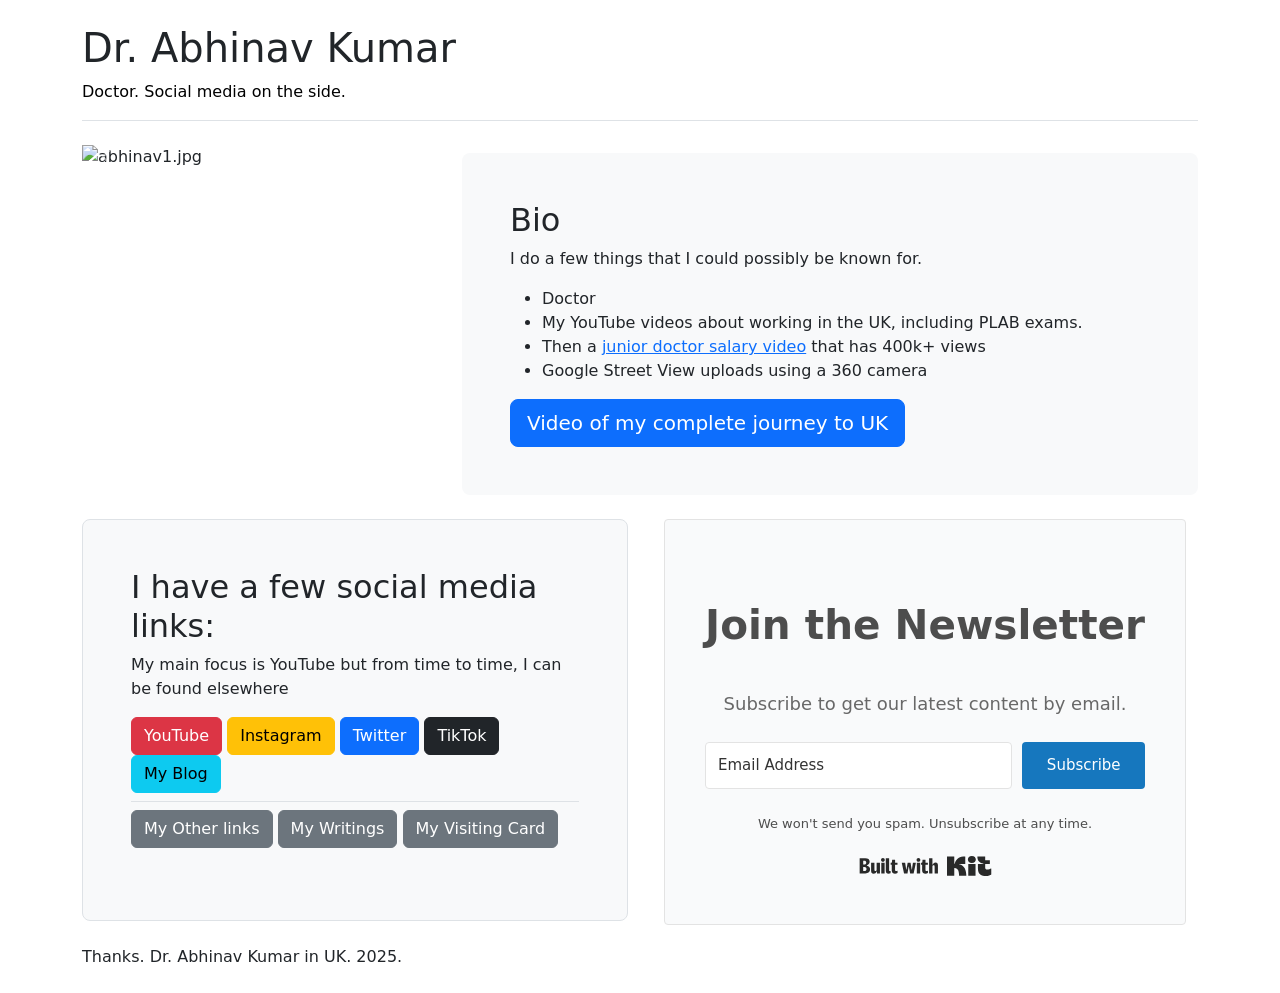
==== commit 2e17364f: "test github actions" ====
--- a/index.htm
+++ b/index.htm
@@ -7,15 +7,15 @@
     <title>Dr. Abhinav Kumar in UK</title>
     <link href="https://cdn.jsdelivr.net/npm/bootstrap@5.3.3/dist/css/bootstrap.min.css" rel="stylesheet" integrity=""
         crossorigin="anonymous">
-    <link rel="stylesheet" href="/css/style.css">
+    <link rel="stylesheet" href="02_24/css/style.css">
 </head>
 
 <body data-bs-theme="light">
 
     <div class="container py-4">
-        <h1>Abhinav Kumar</h1>
+        <h1>Dr. Abhinav Kumar</h1>
         <header class="pb-3 mb-4 border-bottom">
-            <a href="/"
+            <a href="./"
                 class="d-flex align-items-center text-body-emphasis text-decoration-none">
                 <span>Doctor. Social media on the side.</span>
             </a>
@@ -26,19 +26,19 @@
                 <div id="carouselExample" class="carousel slide">
                     <div class="carousel-inner">
                         <div class="carousel-item active">
-                            <img src="/02_24/image/abhinav1.jpg" class="d-block w-100"
+                            <img src="02_24/image/abhinav1.jpg" class="d-block w-100"
                                 alt="abhinav1.jpg">
                         </div>
                         <div class="carousel-item">
-                            <img src="/02_24/image/abhinav2.jpg" class="d-block w-100"
+                            <img src="02_24/image/abhinav2.jpg" class="d-block w-100"
                                 alt="abhinav2.jpg">
                         </div>
                         <div class="carousel-item">
-                            <img src="/02_24/image/abhinav3.jpg" class="d-block w-100"
+                            <img src="02_24/image/abhinav3.jpg" class="d-block w-100"
                                 alt="abhinav3.jpg">
                         </div>
                         <div class="carousel-item">
-                            <img src="/02_24/image/studio.jpg" class="d-block w-100"
+                            <img src="02_24/image/studio.jpg" class="d-block w-100"
                                 alt="studio.jpg">
                         </div>
                     </div>
@@ -147,7 +147,7 @@
                                         href="02_24/image/abhinavkr.com_Abhinav_Kumar_Business_Card.JPG"
                                         title="Business Card">
                                         <img class="h-100 w-100" alt="visiting card"
-                                            src="/02_24/image/abhinavkr.com_Abhinav_Kumar_Business_Card.JPG">
+                                            src="02_24/image/abhinavkr.com_Abhinav_Kumar_Business_Card.JPG">
                                     </a>
                                 </div>
                             </div>
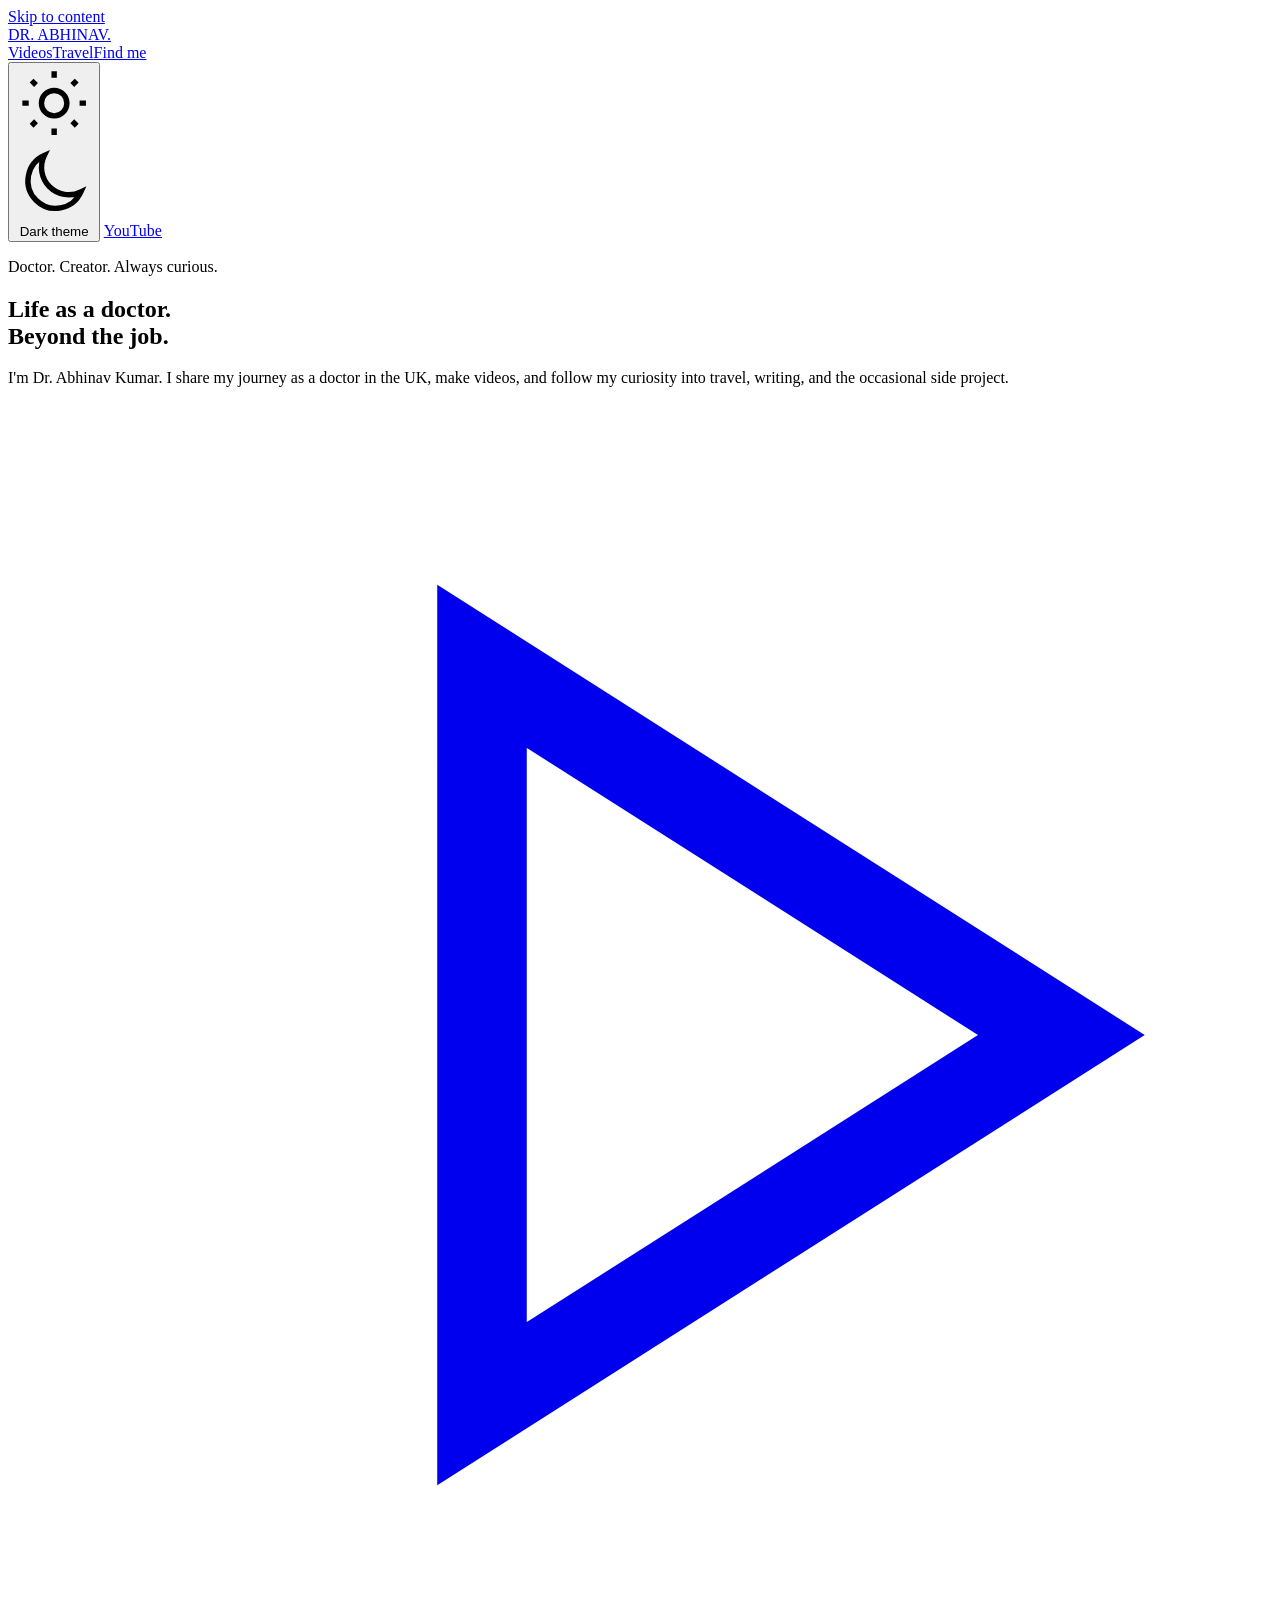
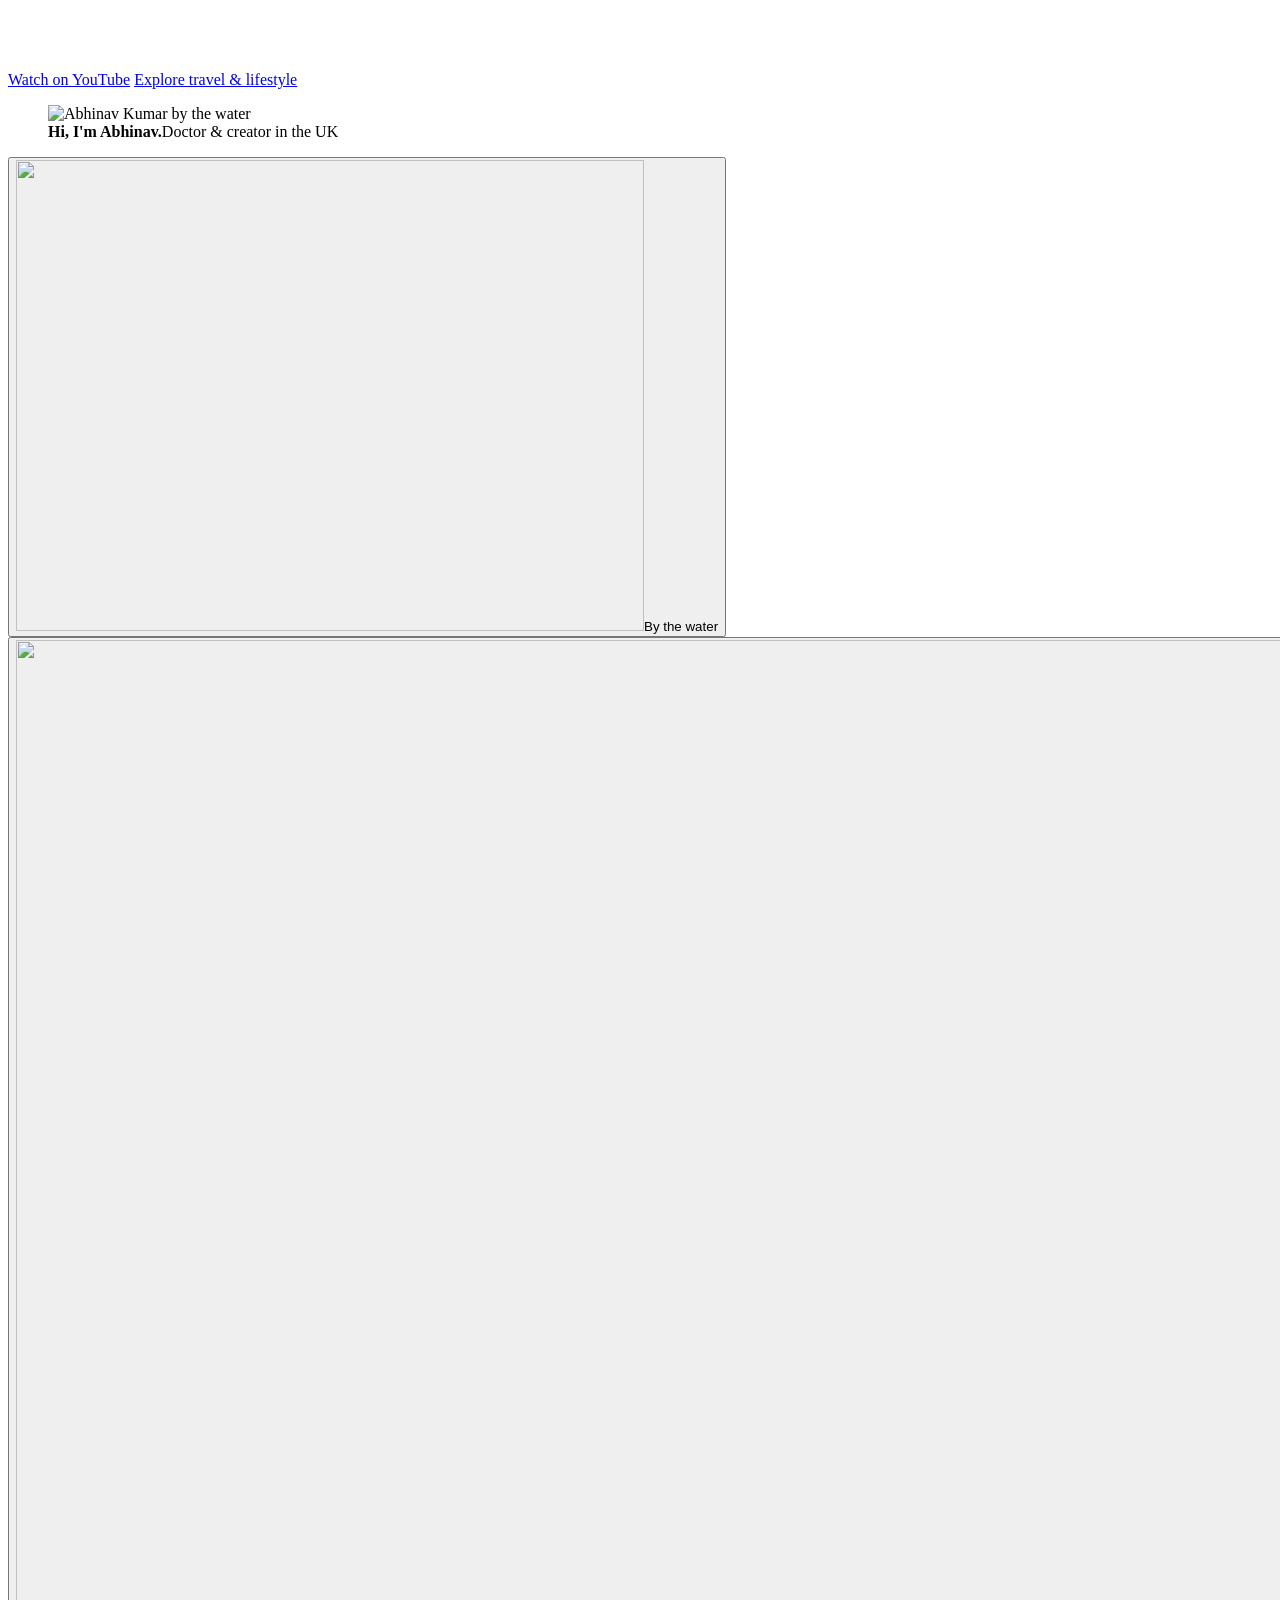
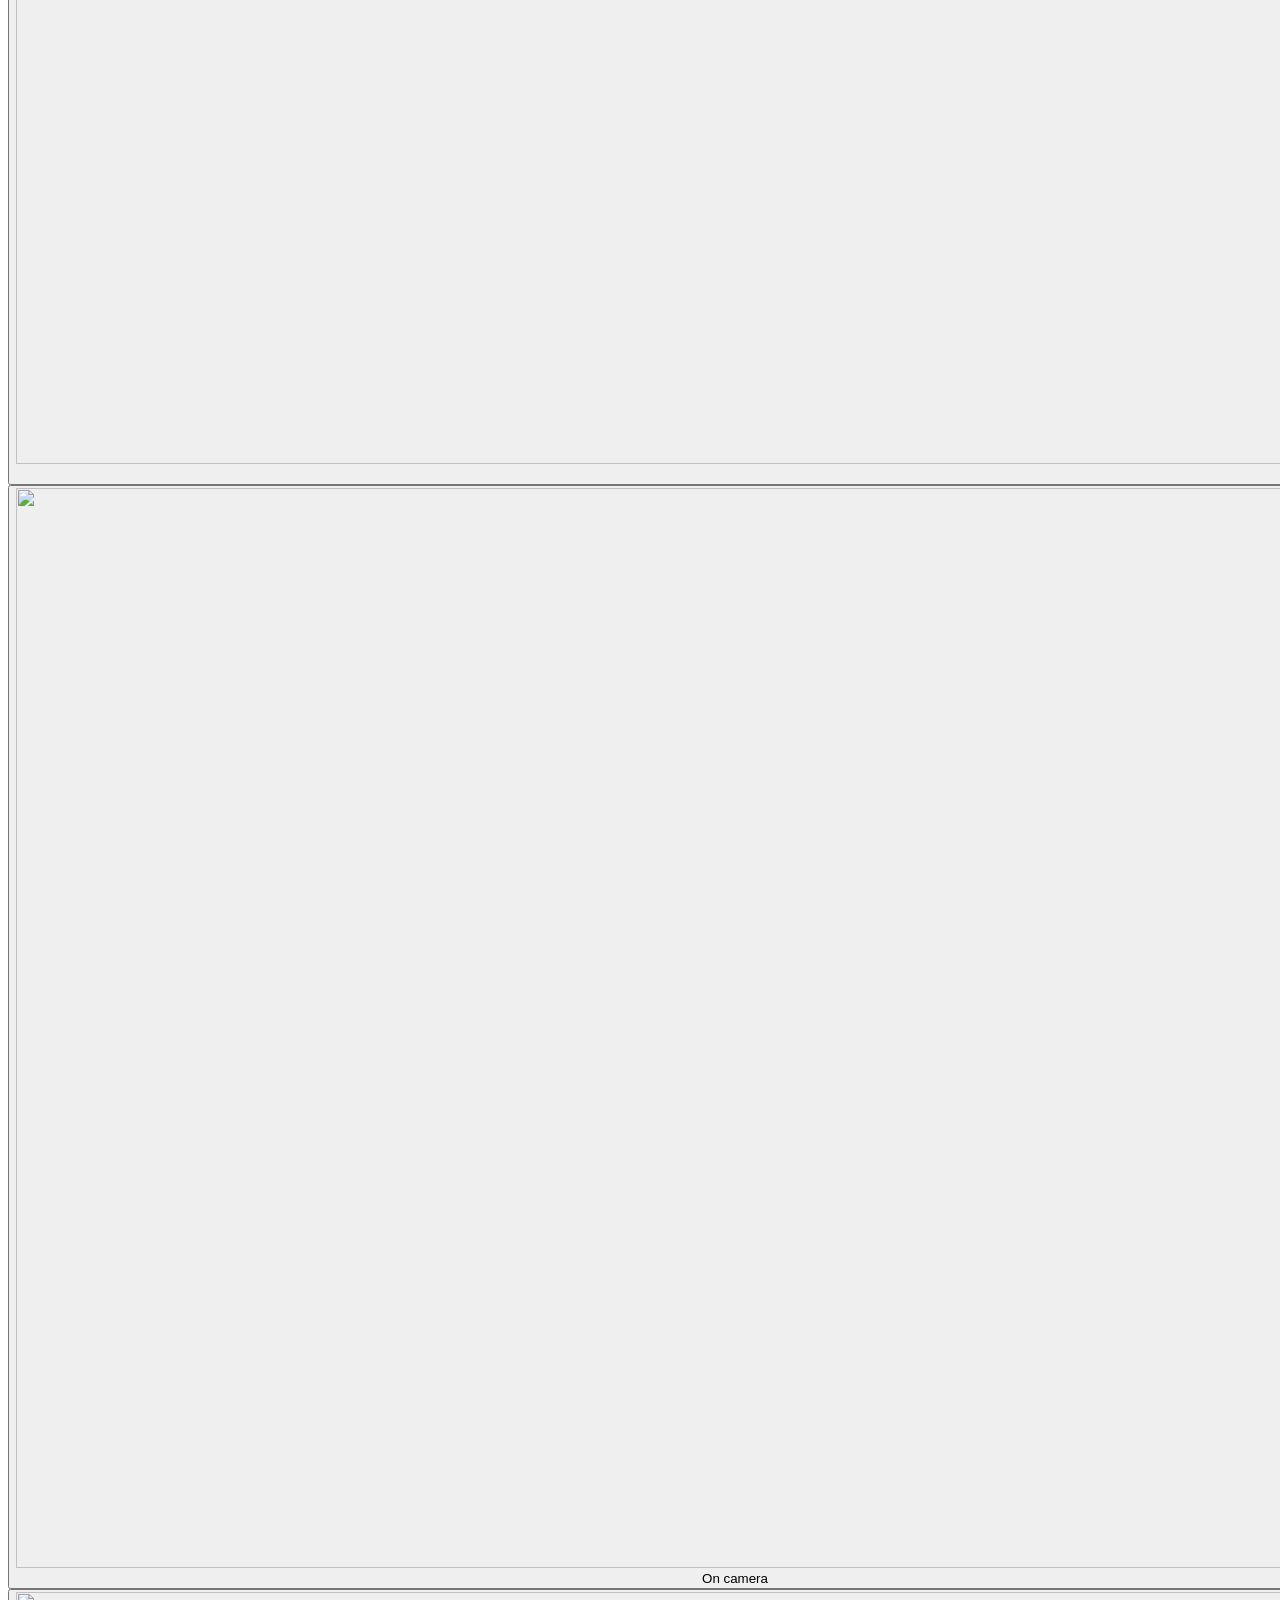
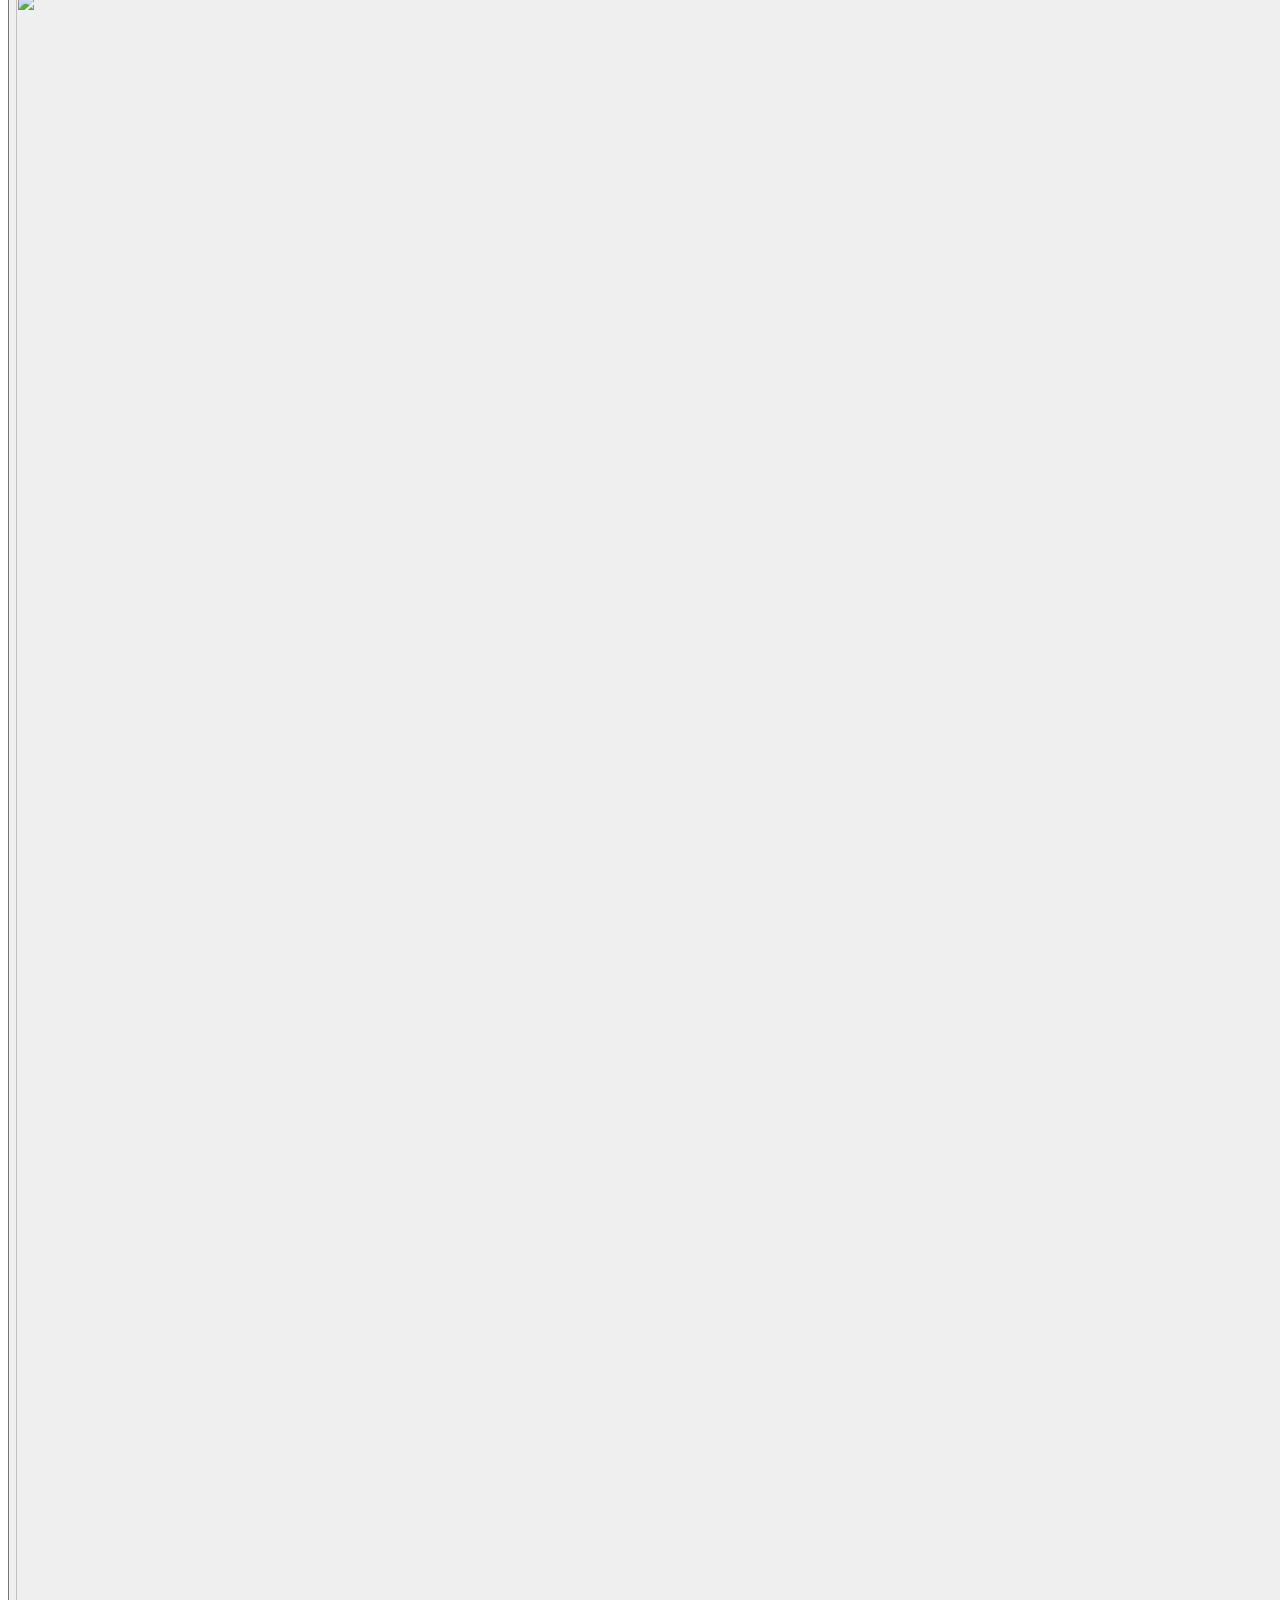
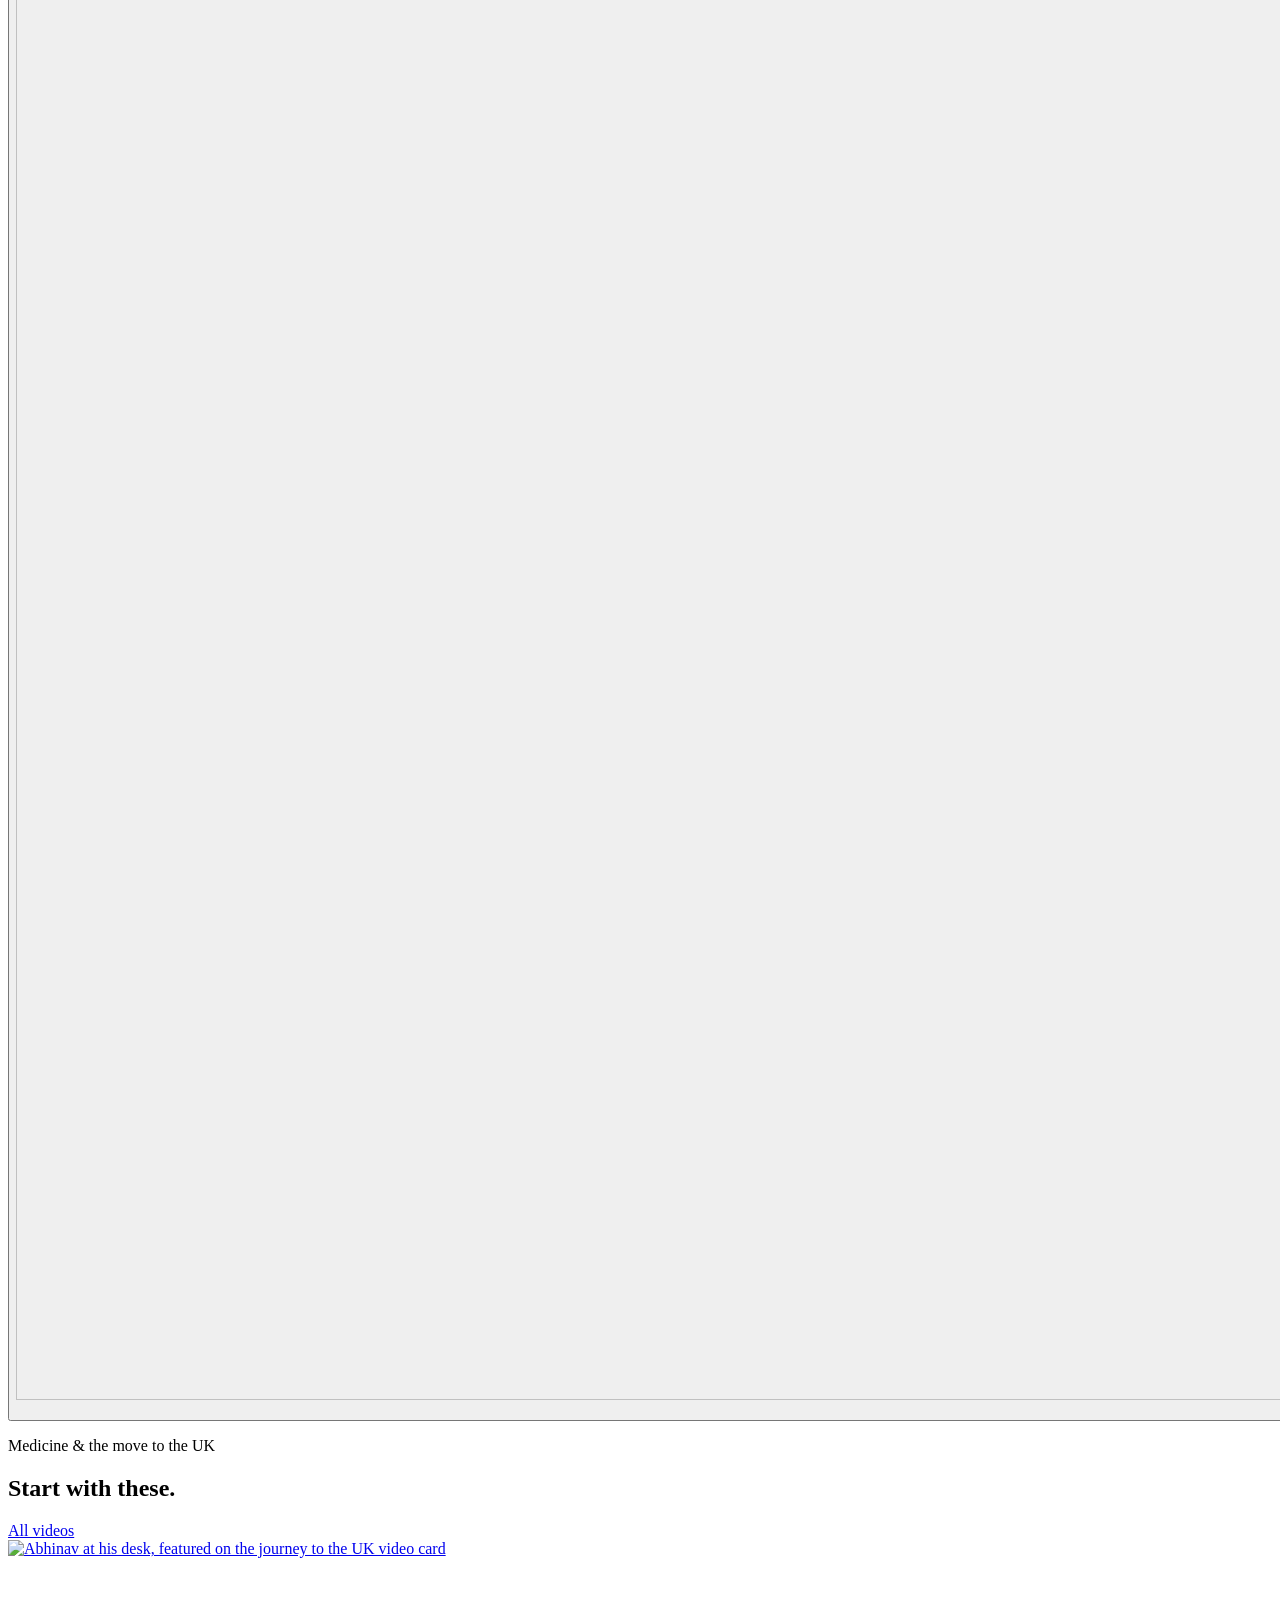
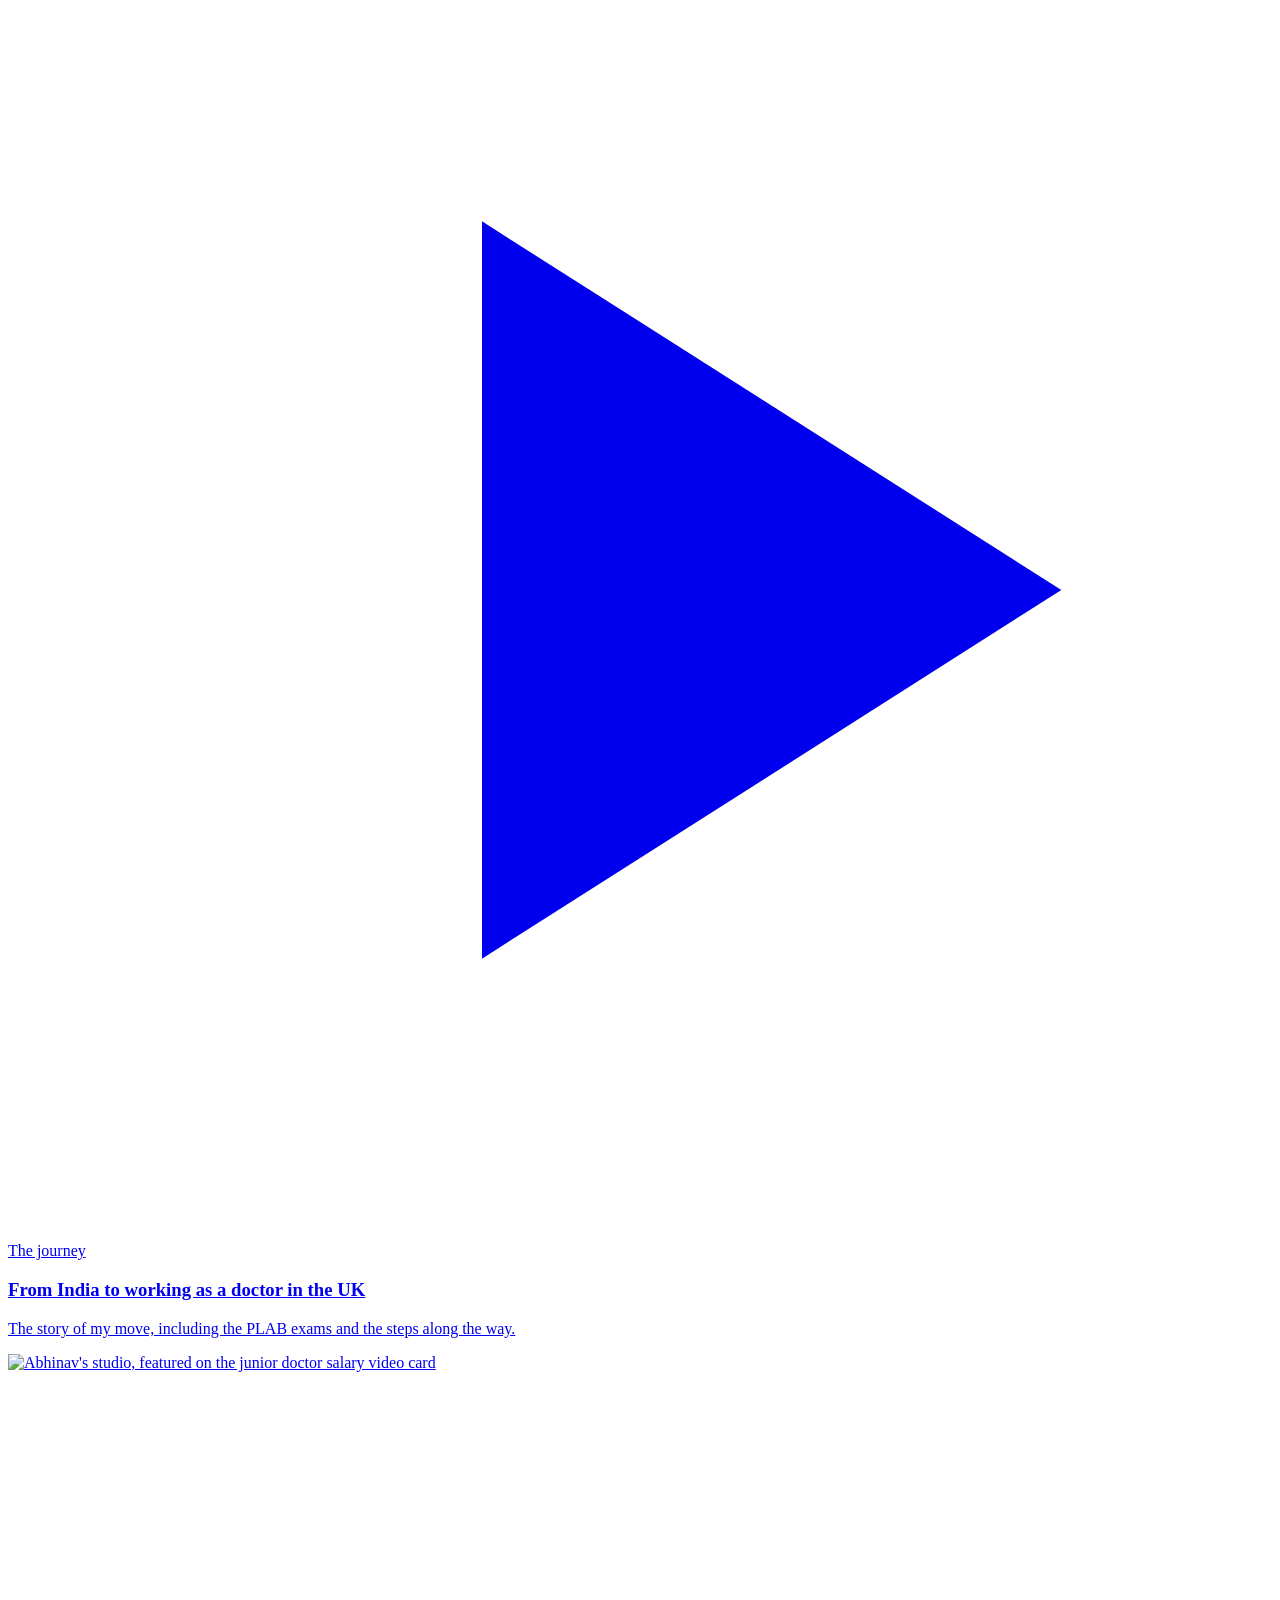
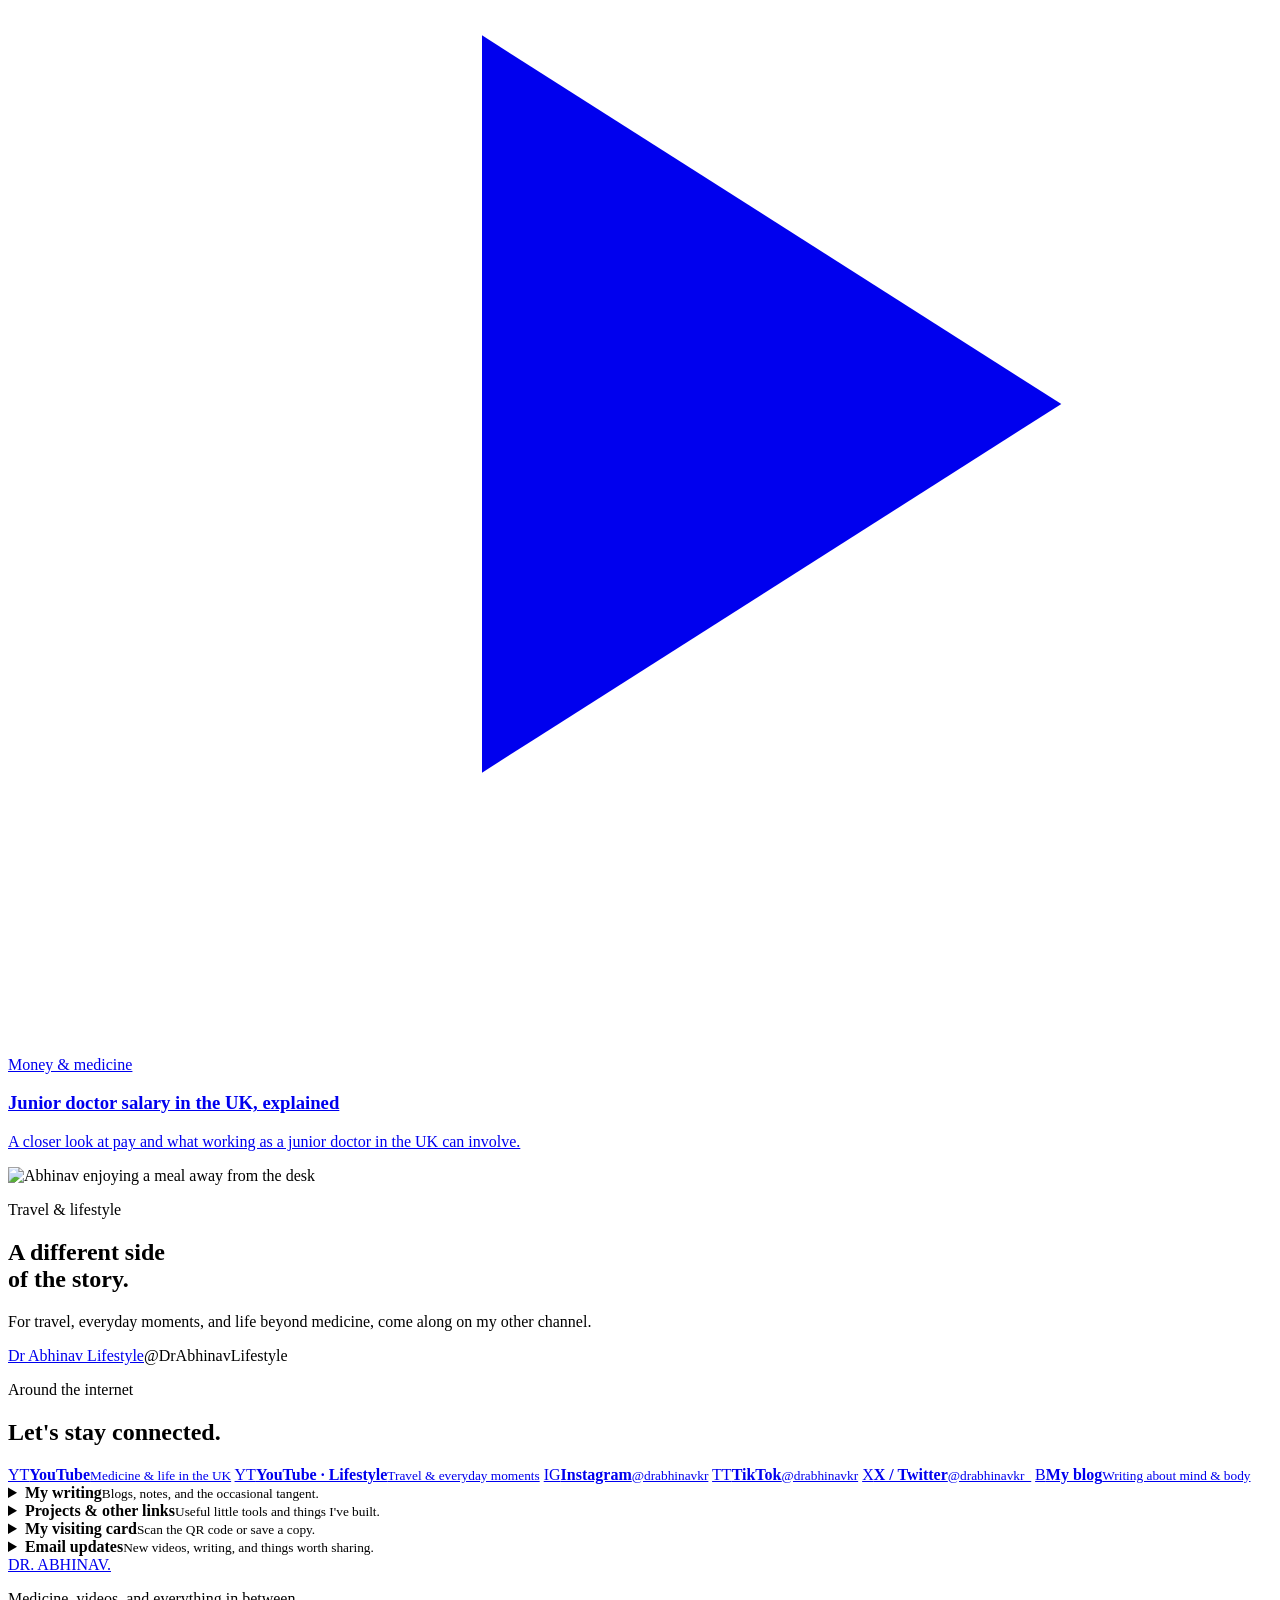
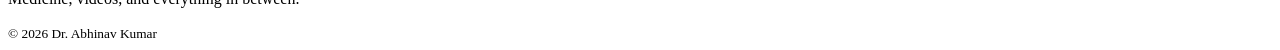
==== commit f1865384: "Build Creator homepage with themes, gallery and restored links" ====
--- a/index.htm
+++ b/index.htm
@@ -1,167 +1,133 @@
 <!doctype html>
 <html lang="en">
-
 <head>
     <meta charset="utf-8">
     <meta name="viewport" content="width=device-width, initial-scale=1">
-    <title>Dr. Abhinav Kumar in UK</title>
-    <link href="https://cdn.jsdelivr.net/npm/bootstrap@5.3.3/dist/css/bootstrap.min.css" rel="stylesheet" integrity=""
-        crossorigin="anonymous">
+    <meta name="description" content="Dr. Abhinav Kumar: a doctor and creator in the UK. Watch videos about medicine, explore travel and lifestyle, read my writing, and discover my projects.">
+    <meta name="theme-color" content="#f6f4ef">
+    <meta property="og:type" content="website">
+    <meta property="og:title" content="Dr. Abhinav Kumar — Doctor & Creator">
+    <meta property="og:description" content="Life as a doctor. Beyond the job. Videos, travel, writing, and useful little projects.">
+    <meta property="og:url" content="https://abhinavkr.com/">
+    <meta property="og:image" content="https://abhinavkr.com/02_24/image/abhinav2.jpg">
+    <meta name="twitter:card" content="summary_large_image">
+    <link rel="canonical" href="https://abhinavkr.com/">
+    <link rel="icon" type="image/svg+xml" href="02_24/image/favicon.svg">
+    <link rel="preconnect" href="https://fonts.googleapis.com">
+    <link rel="preconnect" href="https://fonts.gstatic.com" crossorigin>
+    <link href="https://fonts.googleapis.com/css2?family=Manrope:wght@400;500;600;700;800&display=swap" rel="stylesheet">
+    <script>
+        (function () {
+            var theme;
+            try { theme = localStorage.getItem('abhinavkr-theme'); } catch (error) {}
+            if (theme !== 'light' && theme !== 'dark') {
+                theme = window.matchMedia('(prefers-color-scheme: dark)').matches ? 'dark' : 'light';
+            }
+            document.documentElement.dataset.theme = theme;
+        })();
+    </script>
     <link rel="stylesheet" href="02_24/css/style.css">
+    <title>Dr. Abhinav Kumar — Doctor & Creator</title>
 </head>
-
-<body data-bs-theme="light">
-
-    <div class="container py-4">
-        <h1>Dr. Abhinav Kumar</h1>
-        <header class="pb-3 mb-4 border-bottom">
-            <a href="./"
-                class="d-flex align-items-center text-body-emphasis text-decoration-none">
-                <span>Doctor. Social media on the side.</span>
-            </a>
-        </header>
-        <div class="row align-items-md-stretch">
-            <div class="col-md-4">
-
-                <div id="carouselExample" class="carousel slide">
-                    <div class="carousel-inner">
-                        <div class="carousel-item active">
-                            <img src="02_24/image/abhinav1.jpg" class="d-block w-100"
-                                alt="abhinav1.jpg">
-                        </div>
-                        <div class="carousel-item">
-                            <img src="02_24/image/abhinav2.jpg" class="d-block w-100"
-                                alt="abhinav2.jpg">
-                        </div>
-                        <div class="carousel-item">
-                            <img src="02_24/image/abhinav3.jpg" class="d-block w-100"
-                                alt="abhinav3.jpg">
-                        </div>
-                        <div class="carousel-item">
-                            <img src="02_24/image/studio.jpg" class="d-block w-100"
-                                alt="studio.jpg">
-                        </div>
-                    </div>
-                    <button class="carousel-control-prev" type="button" data-bs-target="#carouselExample"
-                        data-bs-slide="prev">
-                        <span class="carousel-control-prev-icon" aria-hidden="true"></span>
-                        <span class="visually-hidden">Previous</span>
-                    </button>
-                    <button class="carousel-control-next" type="button" data-bs-target="#carouselExample"
-                        data-bs-slide="next">
-                        <span class="carousel-control-next-icon" aria-hidden="true"></span>
-                        <span class="visually-hidden">Next</span>
-                    </button>
+<body>
+    <a class="skip-link" href="#main">Skip to content</a>
+    <header class="site-header page-width">
+        <a class="brand" href="./" aria-label="Dr. Abhinav Kumar, home">DR. ABHINAV<span>.</span></a>
+        <nav class="main-nav" aria-label="Main navigation">
+            <a href="#videos">Videos</a><a href="#travel">Travel</a><a href="#links">Find me</a>
+        </nav>
+        <div class="header-actions">
+            <button class="theme-toggle" id="theme-toggle" type="button" aria-label="Switch colour theme">
+                <svg class="theme-sun" viewBox="0 0 24 24" fill="none" stroke="currentColor" stroke-width="1.7" aria-hidden="true"><circle cx="12" cy="12" r="4"></circle><path d="M12 2v2m0 16v2M2 12h2m16 0h2M4.9 4.9l1.4 1.4m11.4 11.4 1.4 1.4M4.9 19.1l1.4-1.4M17.7 6.3l1.4-1.4"></path></svg>
+                <svg class="theme-moon" viewBox="0 0 24 24" fill="none" stroke="currentColor" stroke-width="1.7" aria-hidden="true"><path d="M20.4 15.1A8.6 8.6 0 0 1 8.9 3.6a8.7 8.7 0 1 0 11.5 11.5Z"></path></svg>
+                <span id="theme-label">Theme</span>
+            </button>
+            <a class="button button-outline header-youtube" href="https://youtube.com/@drabhinavkr" target="_blank" rel="noopener noreferrer">YouTube</a>
+        </div>
+    </header>
+    <main id="main" class="page-width">
+        <section class="hero" aria-labelledby="intro-title">
+            <div class="hero-copy">
+                <p class="eyebrow">Doctor. Creator. Always curious.</p>
+                <h1 id="intro-title">Life as a doctor.<br><span>Beyond the job.</span></h1>
+                <p class="hero-description">I'm Dr. Abhinav Kumar. I share my journey as a doctor in the UK, make videos, and follow my curiosity into travel, writing, and the occasional side project.</p>
+                <div class="hero-actions">
+                    <a class="button button-primary" href="https://youtube.com/@drabhinavkr" target="_blank" rel="noopener noreferrer"><svg viewBox="0 0 24 24" fill="none" stroke="currentColor" stroke-width="1.7" aria-hidden="true"><path d="m9 5 11 7-11 7Z"></path></svg>Watch on YouTube</a>
+                    <a class="text-link" href="#travel">Explore travel &amp; lifestyle</a>
                 </div>
             </div>
-            <div class="col-md-8 mt-sm-2">
-                <div class="h-100 p-5 bg-body-tertiary rounded-3">
-                    <h2>Bio</h2>
-                    <p>I do a few things that I could possibly be known for.</p>
-                    <ul>
-                        <li>Doctor</li>
-                        <li>My YouTube videos about working in the UK, including PLAB exams.</li>
-                        <li>Then a <a href="https://youtu.be/0tTryyFhsk0" target="_blank" rel="noopener noreferrer">junior doctor salary video</a> that has 400k+ views</li>
-                        <li>Google Street View uploads using a 360 camera</li>
-                    </ul>
-                    <a href="https://youtu.be/Fj8RmemVEFo" target="_blank"><button class="btn btn-primary btn-lg"
-                            type="button">Video of my complete journey to UK</button></a>
+            <div class="hero-gallery" aria-label="Photos of Abhinav and the studio">
+                <figure class="portrait">
+                    <img id="hero-photo" src="02_24/image/abhinav2.jpg" width="628" height="471" alt="Abhinav Kumar by the water" fetchpriority="high" decoding="async">
+                    <figcaption><strong id="photo-caption" aria-live="polite">Hi, I'm Abhinav.</strong><span>Doctor &amp; creator in the UK</span></figcaption>
+                </figure>
+                <div class="photo-picker" role="group" aria-label="Choose a photo">
+                    <button class="photo-choice" type="button" aria-pressed="true" aria-label="Show Abhinav by the water" data-photo="02_24/image/abhinav2.jpg" data-caption="Hi, I'm Abhinav." data-alt="Abhinav Kumar by the water" data-position="50% 35%"><img src="02_24/image/abhinav2.jpg" width="628" height="471" alt="" decoding="async"><span>By the water</span></button>
+                    <button class="photo-choice" type="button" aria-pressed="false" aria-label="Show Abhinav out and about" data-photo="02_24/image/abhinav1.jpg" data-caption="Out and about." data-alt="Abhinav Kumar enjoying a meal out" data-position="50% 35%"><img src="02_24/image/abhinav1.jpg" width="4032" height="3024" alt="" loading="lazy" decoding="async"><span>Out &amp; about</span></button>
+                    <button class="photo-choice" type="button" aria-pressed="false" aria-label="Show Abhinav behind the videos" data-photo="02_24/image/abhinav3.jpg" data-caption="Behind the videos." data-alt="Abhinav Kumar at his desk with editing screens behind him" data-position="50% 35%"><img src="02_24/image/abhinav3.jpg" width="1438" height="1080" alt="" loading="lazy" decoding="async"><span>On camera</span></button>
+                    <button class="photo-choice" type="button" aria-pressed="false" aria-label="Show the studio" data-photo="02_24/image/studio.jpg" data-caption="Where the videos begin." data-alt="Abhinav's studio with camera lighting, desk, and neon name sign" data-position="50% 65%"><img src="02_24/image/studio.jpg" width="4000" height="3008" alt="" loading="lazy" decoding="async"><span>The studio</span></button>
                 </div>
             </div>
-        </div>
-        <div class="row align-items-md-stretch">
-            <div class="col-md-6">
-                <div class="py-4">
-                    <div class="h-100 p-5 bg-body-tertiary border rounded-3">
-                        <div class="pb-2">
-                            <h2>I have a few social media links: </h2>
-                            <p>My main focus is YouTube but from time to time, I can be found elsewhere</p>
-                            <a href="https://youtube.com/@drabhinavkr" target="_blank"><button class="btn btn-danger"
-                                    type="button">YouTube</button></a>
-                            <a href="https://instagram.com/drabhinavkr" target="_blank"><button class="btn btn-warning"
-                                    type="button">Instagram</button></a>
-                            <a href="https://twitter.com/drabhinavkr_" target="_blank"><button class="btn btn-primary"
-                                    type="button">Twitter</button></a>
-                            <a href="https://www.tiktok.com/@drabhinavkr" target="_blank"><button class="btn btn-dark"
-                                    type="button">TikTok</button></a>
-                            <a href="https://abhinavkr.com/blog" target="_blank"><button class="btn btn-info"
-                                    type="button">My Blog</button></a>
-                        </div>
-                        <div class="py-2 border-top">
-                            <p class="d-inline-flex gap-1">
-                                <a class="btn btn-secondary" data-bs-toggle="collapse" href="#otherLinks" role="button"
-                                    aria-expanded="false" aria-controls="otherLinks">
-                                    My Other links
-                                </a>
-                            </p>
-                            <div class="collapse" id="otherLinks">
-                                <div class="card card-body">
-                                    <a class="link-underline link-underline-opacity-0 link-underline-opacity-100-hover"
-                                        href="https://abhinavkr.com/s/l" target="_blank">Lexicon</a>
-                                    <a class="link-underline link-underline-opacity-0 link-underline-opacity-100-hover"
-                                        href="https://abhinavkr.com/projects/twitter-clone/" target="_blank">Twitter
-                                        Clone</a>
-                                    <a class="link-underline link-underline-opacity-0 link-underline-opacity-100-hover"
-                                        href="https://abhinav4848.github.io/static/projects/AbacusTest/"
-                                        target="_blank">Abacus Worksheet generator</a>
-                                    <a class="link-underline link-underline-opacity-0 link-underline-opacity-100-hover"
-                                        href="https://abhinav4848.github.io/static/projects/arrow-generator-for-agility-exercises/"
-                                        target="_blank">Agility Arrows</a>
-                                    <a class="link-underline link-underline-opacity-0 link-underline-opacity-100-hover"
-                                        href="https://abhinavkr.com/s/ld" target="_blank">Search
-                                        App</a>
-                                    <a class="link-underline link-underline-opacity-0 link-underline-opacity-100-hover"
-                                        href="https://bit.ly/SQ6wnI" target="_blank">My outdated chrome extension</a>
-                                    <a class="link-underline link-underline-opacity-0 link-underline-opacity-100-hover"
-                                        href="https://abhinavkr.com/projects/gpleaflets/" target="_blank">My NHS & PCDS search page</a>
-                                </div>
-                            </div>
-                            <p class="d-inline-flex gap-1">
-                                <a class="btn btn-secondary" data-bs-toggle="collapse" href="#otherBlogs" role="button"
-                                    aria-expanded="false" aria-controls="otherBlogs">
-                                    My Writings
-                                </a>
-                            </p>
-                            <div class="collapse" id="otherBlogs">
-                                <div class="card card-body">
-                                    <a class="link-underline link-underline-opacity-0 link-underline-opacity-100-hover"
-                                        href="https://throwninthedeep.wordpress.com/" target="_blank">Writings</a>
-                                    <a class="link-underline link-underline-opacity-0 link-underline-opacity-100-hover"
-                                        href="https://abhinavkr.com/musings" target="_blank">Random Knowledge</a>
-                                    <a class="link-underline link-underline-opacity-0 link-underline-opacity-100-hover"
-                                        href="https://abhinavkr.com/blog" target="_blank">Mind and Body Blog</a>
-                                    <a class="link-underline link-underline-opacity-0 link-underline-opacity-100-hover"
-                                        href="https://abhinavkr.com/personal" target="_blank">Personal Journal</a>
-                                </div>
-                            </div>
-                            <p class="d-inline-flex gap-1">
-                                <a class="btn btn-secondary" data-bs-toggle="collapse" href="#visitingCard"
-                                    role="button" aria-expanded="false" aria-controls="visitingCard">
-                                    My Visiting Card
-                                </a>
-                            </p>
-                            <div class="collapse" id="visitingCard">
-                                <div class="card card-body">
-                                    <em>Click image to Download</em>
-                                    <a download="abhinavkr.com_Abhinav_Kumar_Business_Card.JPG"
-                                        href="02_24/image/abhinavkr.com_Abhinav_Kumar_Business_Card.JPG"
-                                        title="Business Card">
-                                        <img class="h-100 w-100" alt="visiting card"
-                                            src="02_24/image/abhinavkr.com_Abhinav_Kumar_Business_Card.JPG">
-                                    </a>
-                                </div>
-                            </div>
-                        </div>
+        </section>
+        <section class="section video-section" id="videos" aria-labelledby="video-title">
+            <div class="section-heading"><div><p class="eyebrow">Medicine &amp; the move to the UK</p><h2 id="video-title">Start with these.</h2></div><a class="text-link" href="https://youtube.com/@drabhinavkr" target="_blank" rel="noopener noreferrer">All videos</a></div>
+            <div class="video-grid">
+                <a class="video-card" href="https://youtu.be/Fj8RmemVEFo" target="_blank" rel="noopener noreferrer">
+                    <div class="video-cover"><img class="journey-photo" src="02_24/image/abhinav3.jpg" width="1438" height="1080" alt="Abhinav at his desk, featured on the journey to the UK video card" loading="lazy" decoding="async"><span class="video-play" aria-hidden="true"><svg viewBox="0 0 24 24" fill="currentColor"><path d="m9 5 11 7-11 7Z"></path></svg></span></div>
+                    <p class="video-category">The journey</p><h3>From India to working as a doctor in the UK</h3><p>The story of my move, including the PLAB exams and the steps along the way.</p>
+                </a>
+                <a class="video-card" href="https://youtu.be/0tTryyFhsk0" target="_blank" rel="noopener noreferrer">
+                    <div class="video-cover"><img class="salary-photo" src="02_24/image/studio.jpg" width="4000" height="3008" alt="Abhinav's studio, featured on the junior doctor salary video card" loading="lazy" decoding="async"><span class="video-play" aria-hidden="true"><svg viewBox="0 0 24 24" fill="currentColor"><path d="m9 5 11 7-11 7Z"></path></svg></span></div>
+                    <p class="video-category">Money &amp; medicine</p><h3>Junior doctor salary in the UK, explained</h3><p>A closer look at pay and what working as a junior doctor in the UK can involve.</p>
+                </a>
+            </div>
+        </section>
+        <section class="travel-section section" id="travel" aria-labelledby="travel-title">
+            <div class="travel-photo"><img src="02_24/image/abhinav1.jpg" width="4032" height="3024" alt="Abhinav enjoying a meal away from the desk" loading="lazy" decoding="async"></div>
+            <div class="travel-copy"><p class="eyebrow">Travel &amp; lifestyle</p><h2 id="travel-title">A different side<br>of the story.</h2><p>For travel, everyday moments, and life beyond medicine, come along on my other channel.</p><a class="button button-primary" href="https://www.youtube.com/@DrAbhinavLifestyle" target="_blank" rel="noopener noreferrer">Dr Abhinav Lifestyle</a><span class="channel-handle">@DrAbhinavLifestyle</span></div>
+        </section>
+        <section class="section links-section" id="links" aria-labelledby="social-title">
+            <div class="section-heading"><div><p class="eyebrow">Around the internet</p><h2 id="social-title">Let's stay connected.</h2></div></div>
+            <div class="social-grid">
+                <a class="social-link" href="https://youtube.com/@drabhinavkr" target="_blank" rel="noopener noreferrer"><span class="social-mark" aria-hidden="true">YT</span><span><strong>YouTube</strong><small>Medicine &amp; life in the UK</small></span></a>
+                <a class="social-link" href="https://www.youtube.com/@DrAbhinavLifestyle" target="_blank" rel="noopener noreferrer"><span class="social-mark" aria-hidden="true">YT</span><span><strong>YouTube · Lifestyle</strong><small>Travel &amp; everyday moments</small></span></a>
+                <a class="social-link" href="https://instagram.com/drabhinavkr" target="_blank" rel="noopener noreferrer"><span class="social-mark" aria-hidden="true">IG</span><span><strong>Instagram</strong><small>@drabhinavkr</small></span></a>
+                <a class="social-link" href="https://www.tiktok.com/@drabhinavkr" target="_blank" rel="noopener noreferrer"><span class="social-mark" aria-hidden="true">TT</span><span><strong>TikTok</strong><small>@drabhinavkr</small></span></a>
+                <a class="social-link" href="https://twitter.com/drabhinavkr_" target="_blank" rel="noopener noreferrer"><span class="social-mark" aria-hidden="true">X</span><span><strong>X / Twitter</strong><small>@drabhinavkr_</small></span></a>
+                <a class="social-link" href="https://abhinavkr.com/blog" target="_blank" rel="noopener noreferrer"><span class="social-mark" aria-hidden="true">B</span><span><strong>My blog</strong><small>Writing about mind &amp; body</small></span></a>
+            </div>
+            <div class="more-links" aria-label="Writing, projects, and visiting card">
+                <details class="disclosure" id="otherBlogs">
+                    <summary><span><strong>My writing</strong><small>Blogs, notes, and the occasional tangent.</small></span><span class="chevron" aria-hidden="true"></span></summary>
+                    <div class="disclosure-body link-list">
+                        <a href="https://throwninthedeep.wordpress.com/" target="_blank" rel="noopener noreferrer">Writings</a>
+                        <a href="https://abhinavkr.com/musings" target="_blank" rel="noopener noreferrer">Random Knowledge</a>
+                        <a href="https://abhinavkr.com/blog" target="_blank" rel="noopener noreferrer">Mind and Body Blog</a>
+                        <a href="https://abhinavkr.com/personal" target="_blank" rel="noopener noreferrer">Personal Journal</a>
                     </div>
-                </div>
-            </div>
-            <div class="col-md-6">
-
-                <div class="container">
-                    <div class="row pt-4 pb-2">
-                        <div class="col">
-                            <script src="https://f.convertkit.com/ckjs/ck.5.js"></script>
-                            <form action="https://app.kit.com/forms/5622365/subscriptions"
+                </details>
+                <details class="disclosure" id="otherLinks">
+                    <summary><span><strong>Projects &amp; other links</strong><small>Useful little tools and things I've built.</small></span><span class="chevron" aria-hidden="true"></span></summary>
+                    <div class="disclosure-body link-list">
+                        <a href="https://abhinavkr.com/s/l" target="_blank" rel="noopener noreferrer">Lexicon</a>
+                        <a href="https://abhinavkr.com/projects/twitter-clone/" target="_blank" rel="noopener noreferrer">Twitter Clone</a>
+                        <a href="https://abhinav4848.github.io/static/projects/AbacusTest/" target="_blank" rel="noopener noreferrer">Abacus Worksheet Generator</a>
+                        <a href="https://abhinav4848.github.io/static/projects/arrow-generator-for-agility-exercises/" target="_blank" rel="noopener noreferrer">Agility Arrows</a>
+                        <a href="https://abhinavkr.com/s/ld" target="_blank" rel="noopener noreferrer">Search App</a>
+                        <a href="https://bit.ly/SQ6wnI" target="_blank" rel="noopener noreferrer">Chrome extension <span class="archive-label">Older project</span></a>
+                        <a href="https://abhinavkr.com/projects/gpleaflets/" target="_blank" rel="noopener noreferrer">NHS &amp; PCDS Search</a>
+                    </div>
+                </details>
+                <details class="disclosure visiting-card" id="visitingCard">
+                    <summary><span><strong>My visiting card</strong><small>Scan the QR code or save a copy.</small></span><span class="chevron" aria-hidden="true"></span></summary>
+                    <div class="disclosure-body visiting-card-content">
+                        <a class="card-image-link" href="02_24/image/abhinavkr.com_Abhinav_Kumar_Business_Card.JPG" target="_blank" rel="noopener noreferrer" aria-label="Open the full-size visiting card with QR code"><img src="02_24/image/abhinavkr.com_Abhinav_Kumar_Business_Card.JPG" width="1080" height="1080" alt="Abhinav Kumar's original visiting card, with a large scannable QR code and portrait" loading="lazy" decoding="async"></a>
+                        <div class="card-description"><h3>A handy way to keep in touch.</h3><p>The QR code and original card are right here. Open it larger to scan, or download a copy to keep.</p><a class="button button-primary" download="abhinavkr.com_Abhinav_Kumar_Business_Card.JPG" href="02_24/image/abhinavkr.com_Abhinav_Kumar_Business_Card.JPG">Download visiting card</a><a class="text-link" href="02_24/image/abhinavkr.com_Abhinav_Kumar_Business_Card.JPG" target="_blank" rel="noopener noreferrer">Open full-size card</a></div>
+                    </div>
+                </details>
+                <details class="disclosure newsletter" id="newsletter">
+                    <summary><span><strong>Email updates</strong><small>New videos, writing, and things worth sharing.</small></span><span class="chevron" aria-hidden="true"></span></summary>
+                    <div class="disclosure-body newsletter-form"><script src="https://f.convertkit.com/ckjs/ck.5.js"></script><form action="https://app.kit.com/forms/5622365/subscriptions"
                                 class="seva-form formkit-form" method="post" data-sv-form="5622365"
                                 data-uid="0d3152f352" data-format="inline" data-version="5"
                                 data-options="{&quot;settings&quot;:{&quot;after_subscribe&quot;:{&quot;action&quot;:&quot;message&quot;,&quot;success_message&quot;:&quot;Success! Now check your email to confirm your subscription.&quot;,&quot;redirect_url&quot;:&quot;&quot;},&quot;analytics&quot;:{&quot;google&quot;:null,&quot;fathom&quot;:null,&quot;facebook&quot;:null,&quot;segment&quot;:null,&quot;pinterest&quot;:null,&quot;sparkloop&quot;:null,&quot;googletagmanager&quot;:null},&quot;modal&quot;:{&quot;trigger&quot;:&quot;timer&quot;,&quot;scroll_percentage&quot;:null,&quot;timer&quot;:5,&quot;devices&quot;:&quot;all&quot;,&quot;show_once_every&quot;:15},&quot;powered_by&quot;:{&quot;show&quot;:true,&quot;url&quot;:&quot;https://kit.com/features/forms?utm_campaign=poweredby&amp;utm_content=form&amp;utm_medium=referral&amp;utm_source=dynamic&quot;},&quot;recaptcha&quot;:{&quot;enabled&quot;:false},&quot;return_visitor&quot;:{&quot;action&quot;:&quot;hide&quot;,&quot;custom_content&quot;:&quot;&quot;},&quot;slide_in&quot;:{&quot;display_in&quot;:&quot;bottom_right&quot;,&quot;trigger&quot;:&quot;timer&quot;,&quot;scroll_percentage&quot;:null,&quot;timer&quot;:5,&quot;devices&quot;:&quot;all&quot;,&quot;show_once_every&quot;:15},&quot;sticky_bar&quot;:{&quot;display_in&quot;:&quot;top&quot;,&quot;trigger&quot;:&quot;timer&quot;,&quot;scroll_percentage&quot;:null,&quot;timer&quot;:5,&quot;devices&quot;:&quot;all&quot;,&quot;show_once_every&quot;:15}},&quot;version&quot;:&quot;5&quot;}"
@@ -796,19 +762,51 @@
                                         flex: 1 1 auto;
                                     }
                                 </style>
-                            </form>
-                        </div>
-                    </div>
-                </div>
+                            </form></div>
+                </details>
             </div>
-        </div>
-        <footer>
-            Thanks. Dr. Abhinav Kumar in UK. 2025.
-        </footer>
-    </div>
-<script
-        src="https://cdn.jsdelivr.net/npm/bootstrap@5.3.3/dist/js/bootstrap.bundle.min.js"
-        integrity="" crossorigin="anonymous"></script>
+        </section>
+    </main>
+    <footer class="site-footer page-width"><a class="brand footer-brand" href="./">DR. ABHINAV<span>.</span></a><p>Medicine, videos, and everything in between.</p><small>© <span id="current-year">2026</span> Dr. Abhinav Kumar</small></footer>
+    <script>
+        (function () {
+            var root = document.documentElement;
+            var themeButton = document.getElementById('theme-toggle');
+            var themeLabel = document.getElementById('theme-label');
+            var themeColour = document.querySelector('meta[name="theme-color"]');
+            function syncTheme() {
+                var dark = root.dataset.theme === 'dark';
+                themeLabel.textContent = dark ? 'Light theme' : 'Dark theme';
+                themeButton.setAttribute('aria-label', dark ? 'Switch to light theme' : 'Switch to dark theme');
+                themeButton.setAttribute('aria-pressed', String(dark));
+                themeColour.content = dark ? '#1c2027' : '#f6f4ef';
+                var kitBrand = document.querySelector('.formkit-powered-by-convertkit');
+                if (kitBrand) kitBrand.setAttribute('data-variant', dark ? 'light' : 'dark');
+            }
+            syncTheme();
+            themeButton.addEventListener('click', function () {
+                root.dataset.theme = root.dataset.theme === 'dark' ? 'light' : 'dark';
+                try { localStorage.setItem('abhinavkr-theme', root.dataset.theme); } catch (error) {}
+                syncTheme();
+            });
+            var photo = document.getElementById('hero-photo');
+            var caption = document.getElementById('photo-caption');
+            var photoButtons = document.querySelectorAll('.photo-choice');
+            photoButtons.forEach(function (button) {
+                button.addEventListener('click', function () {
+                    photo.src = button.dataset.photo;
+                    photo.alt = button.dataset.alt;
+                    photo.style.objectPosition = button.dataset.position;
+                    caption.textContent = button.dataset.caption;
+                    photoButtons.forEach(function (choice) { choice.setAttribute('aria-pressed', String(choice === button)); });
+                });
+            });
+            document.getElementById('current-year').textContent = new Date().getFullYear();
+            if (window.location.hash) {
+                var target = document.getElementById(window.location.hash.substring(1));
+                if (target && target.tagName === 'DETAILS') target.open = true;
+            }
+        })();
+    </script>
 </body>
-
-</html>+</html>
